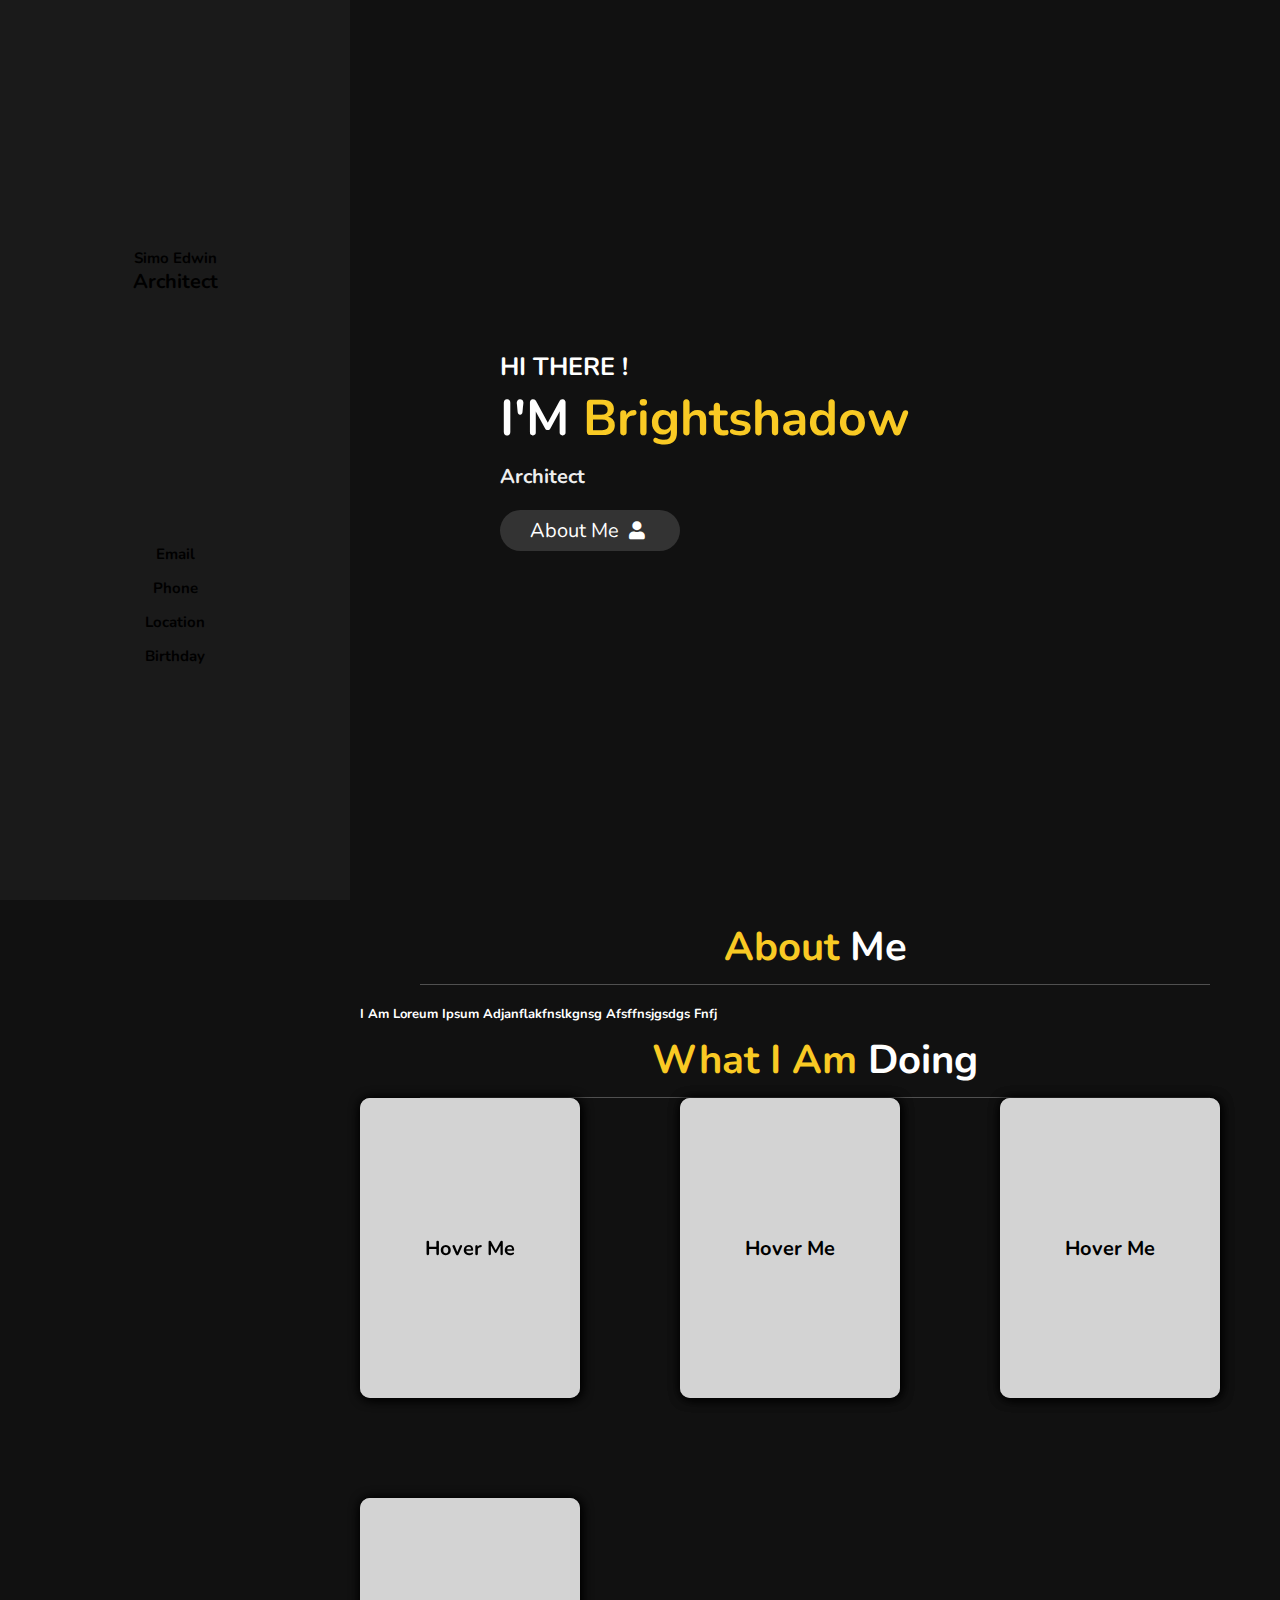
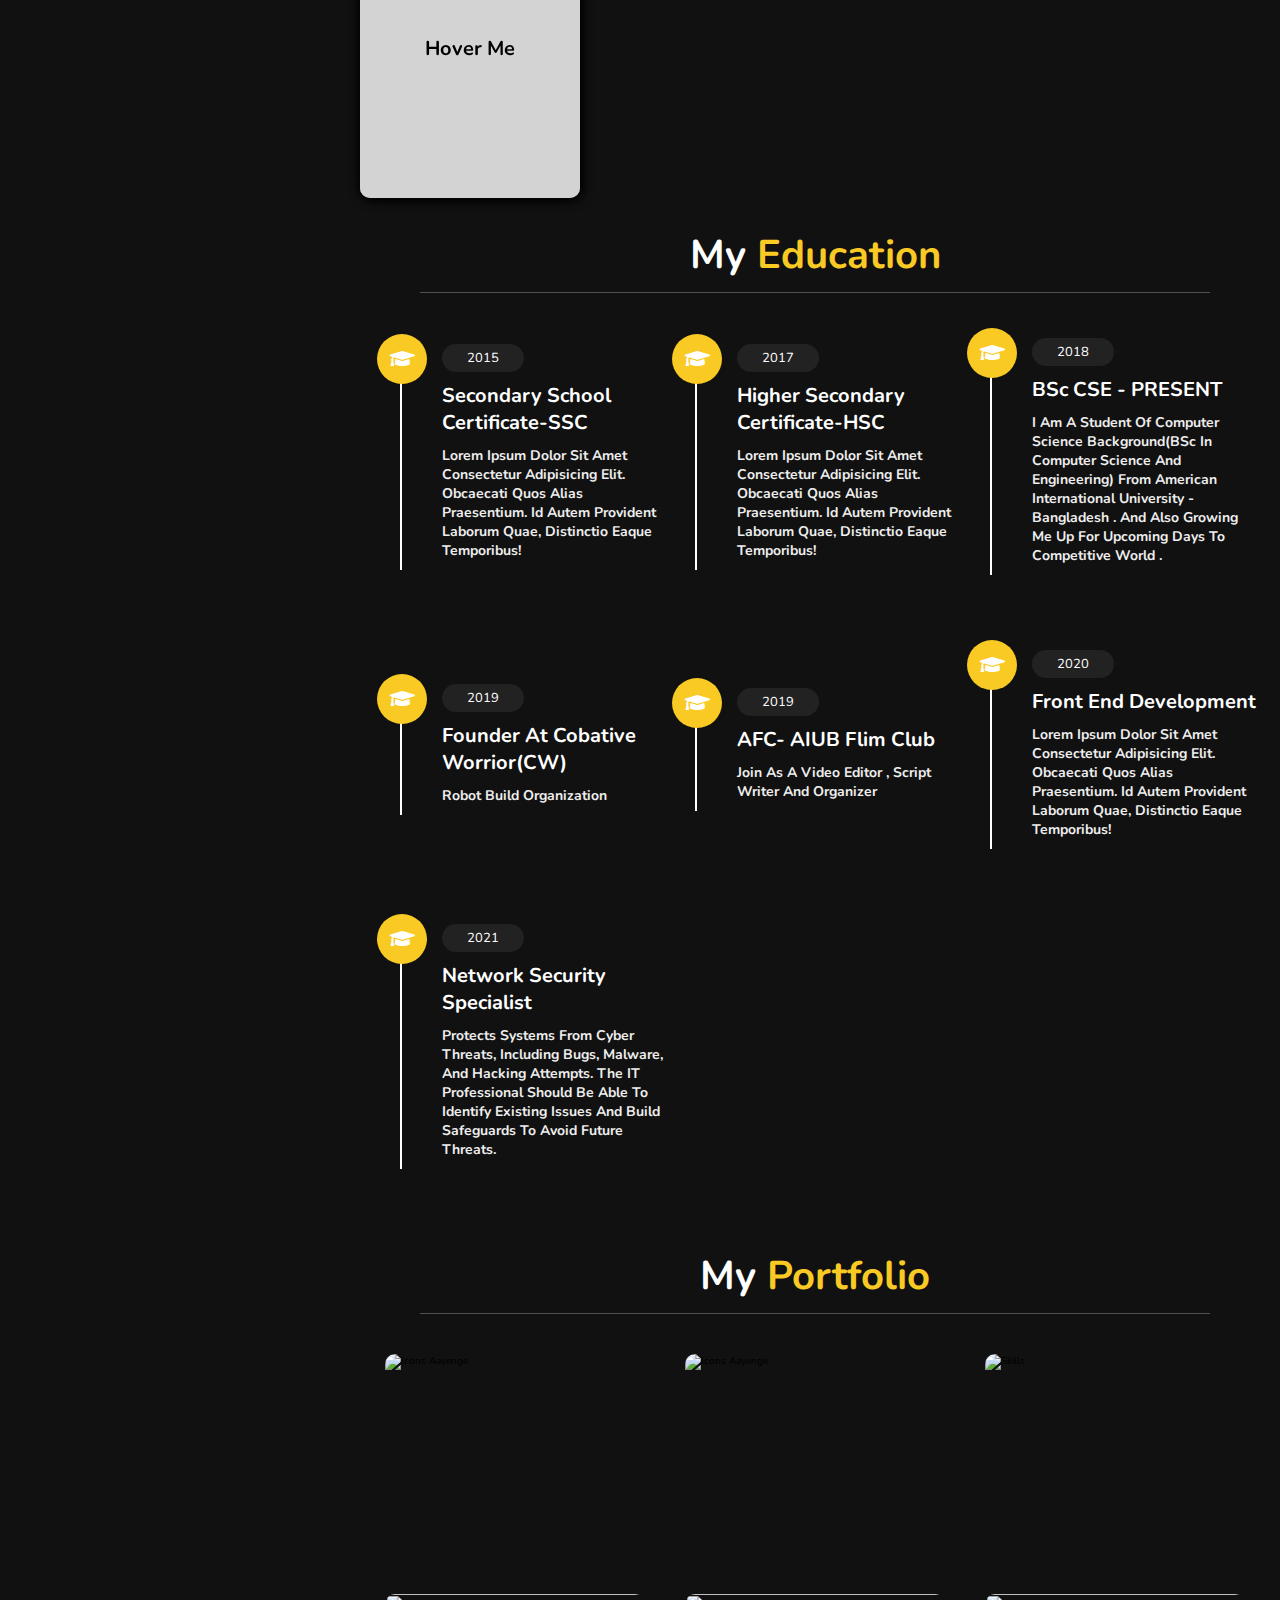
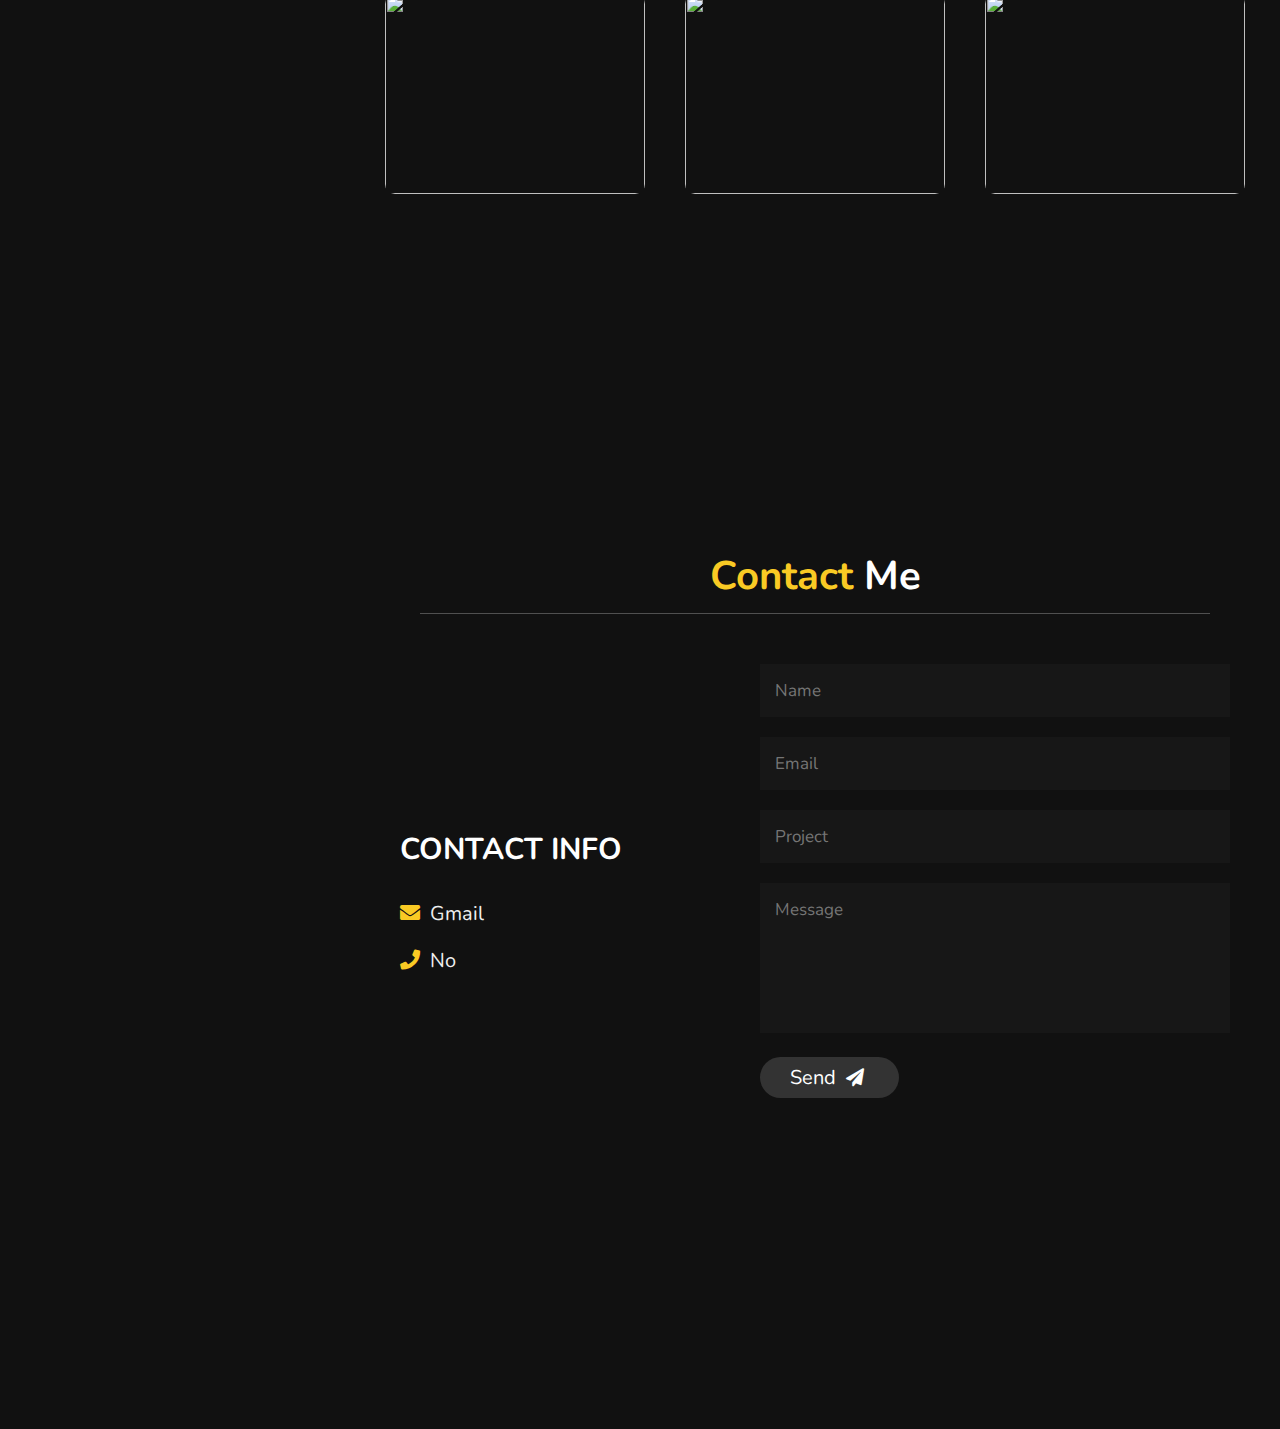
==== final project/index.html @ 71c204f9 "testing" ====
<!DOCTYPE html>
<html lang="en">
<head>
    <meta charset="UTF-8">
    <meta name="viewport" content="width=device-width, initial-scale=1.0">
    <title>responsive personal portfolio website design tutorail</title>

    <!-- font awesome cdn link  -->
    <link rel="stylesheet" href="https://cdnjs.cloudflare.com/ajax/libs/font-awesome/5.15.2/css/all.min.css">

    <!-- custom css file link  -->
    <link rel="stylesheet" href="style.css">

</head>
<body>

<!-- header section starts  -->

<header>
    <div class="dashboard">
      
            
              <div class="user">
                <img src="./images/avatar.png" alt="" />
                <h2>Simo Edwin</h2>
                <p>Architect</p>
              </div>
              <div class="links">
                <div class="link">
                  <img src="./images/twitch.png" alt="" />
                  <h2>email</h2>
                </div>
                <div class="link">
                  <img src="./images/steam.png" alt="" />
                  <h2>phone</h2>
                </div>
                <div class="link">
                  <img src="./images/upcoming.png" alt="" />
                  <h2>location</h2>
                </div>
                <div class="link">
                  <img src="./images/library.png" alt="" />
                  <h2>birthday</h2>
                </div>
              </div>
              </div>
              </header>
             
    

</header>

<!-- header section ends -->

<div id="menu" class="fas fa-bars"></div>

<!-- home section starts  -->

<section class="home" id="home">

    <h3>HI THERE !</h3>
    <h1>I'M <span>brightshadow</span></h1>
    <p>architect</p>
    <a href="#about"><button class="btn">about me <i class="fas fa-user"></i></button></a>

</section>

<!-- home section ends -->

<!-- about section starts  -->

<section class="about" id="about">

<h1 class="heading"> <span>about</span> me </h1>

    <p class="texting"> i am loreum ipsum adjanflakfnslkgnsg
        afsffnsjgsdgs
        fnfj
    </p>

<h1 class="heading"> <span>what  i am</span> doing</h1>
<div class="card">
<div class="book">
    <p>Hello</p>
    <div class="cover">
        <p>Hover Me</p>
    </div>
   </div>
   <div class="book">
    <p>Hello</p>
    <div class="cover">
        <p>Hover Me</p>
    </div>
   </div>
   <div class="book">
    <p>Hello</p>
    <div class="cover">
        <p>Hover Me</p>
    </div>
   </div>
   <div class="book">
    <p>Hello</p>
    <div class="cover">
        <p>Hover Me</p>
    </div>
   </div>
</div>

</section>

<!-- about section ends -->

<!-- education section starts  -->

<section class="education" id="education">

<h1 class="heading"> my <span>education</span> </h1>

<div class="box-container">

    <div class="box">
        <i class="fas fa-graduation-cap"></i>
        <span>2015</span>
        <h3>Secondary School Certificate-SSC</h3>
        <p>Lorem ipsum dolor sit amet consectetur adipisicing elit. Obcaecati quos alias praesentium. Id autem provident laborum quae, distinctio eaque temporibus!</p>
    </div>

    <div class="box">
        <i class="fas fa-graduation-cap"></i>
        <span>2017</span>
        <h3>Higher Secondary Certificate-HSC</h3>
        <p>Lorem ipsum dolor sit amet consectetur adipisicing elit. Obcaecati quos alias praesentium. Id autem provident laborum quae, distinctio eaque temporibus!</p>
    </div>

    <div class="box">
        <i class="fas fa-graduation-cap"></i>
        <span>2018</span>
        <h3>BSc CSE - PRESENT</h3>
        <p>I am a student of computer science background(BSc in computer science and engineering) from American International university - Bangladesh . And also growing me up  for upcoming days to competitive world . </p>
    </div>

    <div class="box">
        <i class="fas fa-graduation-cap"></i>
        <span>2019</span>
        <h3>Founder at Cobative Worrior(CW)</h3>
        <p>Robot build organization</p>
    </div>

    <div class="box">
        <i class="fas fa-graduation-cap"></i>
        <span>2019</span>
        <h3>AFC- AIUB Flim Club</h3>
        <p>join as a video editor , script writer and Organizer</p>
    </div>

    <div class="box">
        <i class="fas fa-graduation-cap"></i>
        <span>2020</span>
        <h3>front end development</h3>
        <p>Lorem ipsum dolor sit amet consectetur adipisicing elit. Obcaecati quos alias praesentium. Id autem provident laborum quae, distinctio eaque temporibus!</p>
    </div>

    <div class="box">
        <i class="fas fa-graduation-cap"></i>
        <span>2021</span>
        <h3>network security specialist </h3>
        <p>Protects systems from cyber threats, including bugs, malware, and hacking attempts. The IT professional should be able to identify existing issues and build safeguards to avoid future threats.</p>
    </div>

</div>

</section>

<!-- education section ends -->

<!-- portfolio section starts  -->

<section class="portfolio" id="portfolio">

<h1 class="heading"> my <span>portfolio</span> </h1>

<div class="box-container">

    <div class="box">
        <img src="images/img1.jpg" alt="icons aayenge">
    </div>

    <div class="box">
        <img src="images/img2.jpg" alt="icons aayenge">
    </div>

    <div class="box">
        <img src="images/img3.jpg" alt="skills">
    </div>

    <div class="box">
        <img src="images/img4.jpg" alt="">
    </div>

    <div class="box">
        <img src="images/img5.jpg" alt="">
    </div>

    <div class="box">
        <img src="images/img6.jpg" alt="">
    </div>

</div>

</section>

<!-- portfolio section ends -->

<!-- contact section starts  -->

<section class="contact" id="contact">

<h1 class="heading"> <span>contact</span> me </h1>

<div class="row">

    <div class="content">

        <h3 class="title">contact info</h3>

        <div class="info">
            <h3> <i class="fas fa-envelope"></i>gmail</h3>
            <h3> <i class="fas fa-phone"></i> no </h3>
          
           
            
        </div>

    </div>

    <form action="">

        <input type="text" placeholder="name" class="box">
        <input type="email" placeholder="email" class="box">
        <input type="text" placeholder="project" class="box">
        <textarea name="" id="" cols="30" rows="10" class="box message" placeholder="message"></textarea>
        <button type="submit" class="btn"> send <i class="fas fa-paper-plane"></i> </button>

    </form>

</div>

</section>

<!-- contact section ends -->


<!-- scroll top button  -->

<a href="#home" class="top">
    <img src="images/scroll-top-img.png" alt="">
</a>




<!-- jquery cdn link  -->
<script src="https://cdnjs.cloudflare.com/ajax/libs/jquery/3.6.0/jquery.min.js"></script>

<!-- custom js file link  -->
<script src="js/script.js"></script>


</body>
</html>
---- final project/style.css ----
@import url('https://fonts.googleapis.com/css2?family=Nunito:wght@200;300;400;600&display=swap');

:root{
    --yellow:#f9ca24;
}

*{
    font-family: 'Nunito', sans-serif;
    margin:0; padding:0;
    box-sizing: border-box;
    text-decoration: none;
    outline: none; border:none;
    text-transform: capitalize;
    transition: all .2s linear;
}

*::selection{
    background:var(--yellow);
    color:rgb(10, 14, 14);
}

html{
    font-size: 62.5%;
    overflow-x: hidden;
}

html::-webkit-scrollbar{
    width:1.4rem;
}

html::-webkit-scrollbar-track{
    background:rgb(8, 9, 8);
}

html::-webkit-scrollbar-thumb{
    background:var(--yellow);
}

body{
    background:#111;
    overflow-x: hidden;
    padding-left: 35rem;
}

section{
    min-height: 100vh;
    padding:1rem;
}

.btn{
    padding:.7rem 3rem;
    background:#333;
    color:#fff;
    cursor: pointer;
    margin-top: 1rem;
    font-size: 2rem;
    border-radius: 5rem;
}

.btn i{
    padding:0 .5rem;
    font-size: 1.8rem;
}

.btn:hover{
    background:var(--yellow);
}

.heading{
    text-align: center;
    margin:0 6rem;
    font-size: 4rem;
    padding:1rem;
    border-bottom: .1rem solid #fff4;
    color:#fff;
}

.heading span{
    color:var(--yellow);
}

header{
    position: fixed;
    top:0; left:0;
    height:100%;
    width:35rem;
    background:#1a1a1a;
    display: flex;
    align-items: center;
    justify-content: center;
    flex-flow: column;
    
}

header .users img{
    height:17rem;
    width:17rem;
    border-radius: 50%;
    object-fit: cover;
    margin-bottom: 1rem;
    border:.7rem solid var(--yellow);
}

header .users .name{
    font-size: 3.5rem;
    color:#fff;
}

header .users .post{
    font-size: 2rem;
    color:#eee;
}

header .navbar{
    width:100%;
}

header .navbar ul{
    list-style: none;
    padding:1rem 3rem;
}


header .navbar ul li a{
    display: block;
    padding:1rem;
    margin:1.5rem 0;
    background:#333;
    color:#fff;
    font-size: 2rem;
    border-radius: 5rem;
}

header .navbar ul li a:hover{
    background:var(--yellow);
}

#menu{
    position: fixed;
    top:2rem; right:2rem;
    background:#333;
    color:#fff;
    cursor: pointer;
    font-size: 2.5rem;
    padding:1rem 1.5rem;
    z-index: 1000;
    display: none;
}

.home{
    display: flex;
    justify-content: center;
    flex-flow: column;
    padding:0 15rem;
}

.home h3{
    font-size: 2.5rem;
    color:#fff;
}

.home h1{
    font-size:5rem;
    color:#fff;
}

.home h1 span{
    color:var(--yellow);
}

.home p{
    font-size:2rem;
    color:#eee;
    padding: 1rem 0;
}
.texting{
    font-size: 1.3rem;
    color: white;
    margin-top: 2rem;
}
.card{
    display: flex;
    flex-direction: row;
    gap: 10rem;
    flex-wrap: wrap
}
.book {
    position: relative;
    border-radius: 10px;
    width: 220px;
    height: 300px;
    background-color: whitesmoke;
    -webkit-box-shadow: 1px 1px 12px #000;
    box-shadow: 1px 1px 12px #000;
    -webkit-transform: preserve-3d;
    -ms-transform: preserve-3d;
    transform: preserve-3d;
    -webkit-perspective: 2000px;
    perspective: 2000px;
    display: -webkit-box;
    display: -ms-flexbox;
    display: flex;
    -webkit-box-align: center;
    -ms-flex-align: center;
    align-items: center;
    -webkit-box-pack: center;
    -ms-flex-pack: center;
    justify-content: center;
    color: #000;
    
  }
  
  .cover {
    top: 0;
    position: absolute;
    background-color: lightgray;
    width: 100%;
    height: 100%;
    border-radius: 10px;
    cursor: pointer;
    -webkit-transition: all 0.5s;
    transition: all 0.5s;
    -webkit-transform-origin: 0;
    -ms-transform-origin: 0;
    transform-origin: 0;
    -webkit-box-shadow: 1px 1px 12px #000;
    box-shadow: 1px 1px 12px #000;
    display: -webkit-box;
    display: -ms-flexbox;
    display: flex;
    -webkit-box-align: center;
    -ms-flex-align: center;
    align-items: center;
    -webkit-box-pack: center;
    -ms-flex-pack: center;
    justify-content: center;
  }
  
  .book:hover .cover {
    -webkit-transition: all 0.5s;
    transition: all 0.5s;
    -webkit-transform: rotatey(-80deg);
    -ms-transform: rotatey(-80deg);
    transform: rotatey(-80deg);
  }
  
  p {
    font-size: 20px;
    font-weight: bolder;
  }





.education .box-container{
    display: flex;
    align-items: center;
    justify-content: space-between;
    flex-wrap: wrap;
    padding:1rem 0;
    padding-left: 3rem;
}

.education .box-container .box{
    width:27rem;
    margin:4rem 1rem;
    padding-left: 4rem;
    border-left: .2rem solid #fff;
    position: relative;
}

.education .box-container .box span{
    font-size: 1.3rem;
    background:#222;
    color:#fff;
    border-radius: 5rem;
    padding:.5rem 2.5rem;
}

.education .box-container .box h3{
    font-size: 2rem;
    color:#fff;
    padding-top: 1.5rem;
}

.education .box-container .box p{
    font-size: 1.4rem;
    color:#eee;
    padding: 1rem 0;
}

.education .box-container .box i{
    position: absolute;
    top:-1.5rem; left:-2.5rem;
    height:5rem;
    width: 5rem;
    border-radius: 50%;
    line-height: 5rem;
    text-align: center;
    font-size: 2rem;
    color:#fff;
    background:var(--yellow);
}

.portfolio .box-container{
    display: flex;
    align-items: center;
    justify-content: center;
    flex-wrap: wrap;
    padding:2rem 0;
}

.portfolio .box-container .box{
    height: 20rem;
    width:26rem;
    border-radius: 1rem;
    margin:2rem;
    overflow: hidden;
    cursor: pointer;
}

.portfolio .box-container .box img{
    height:100%;
    width:100%;
    object-fit: cover;
}

.portfolio .box-container .box:hover img{
    transform: scale(1.2);
}

.contact .row{
    display: flex;
    align-items: center;
    justify-content: center;
    flex-wrap: wrap;
}

.contact .row .content{
    flex:1 1 30rem;
    padding:4rem;
    padding-bottom: 0;
}

.contact .row form{
    flex:1 1 45rem;
    padding:2rem;
    margin:2rem;
    margin-bottom: 4rem;
}

.contact .row form .box{
    padding:1.5rem;
    margin:1rem 0;
    background:#3333;
    color:#fff;
    text-transform: none;
    font-size: 1.7rem;
    width:100%;
}

.contact .row form .box::placeholder{
    text-transform: capitalize;
}

.contact .row form .message{
    height: 15rem;
    resize: none;
}

.contact .row .content .title{
    text-transform: uppercase;
    color:#fff;
    font-size: 3rem;
    padding-bottom: 2rem;
}

.contact .row .content .info h3{
    display: flex;
    align-items: center;
    font-size: 2rem;
    color:#eee;
    padding:1rem 0;
    font-weight: normal;
}

.contact .row .content .info h3 i{
    padding-right: 1rem;
    color:var(--yellow);
}

.top{
    position: fixed;
    bottom:7.5rem; right: 2rem;
    z-index: 100;
    display: none;
}



















/* media queries  */

@media (max-width:1200px){

    html{
        font-size: 55%;
    }

    .home{
        padding:1rem 4rem;
    }

}

@media (max-width:991px){

   header{
       left:-120%;
   }

   #menu{
       display: block;
   }

   header.toggle{
    left:0%;
   }

   body{
       padding:0;
   }

}

@media (max-width:768px){

    html{
        font-size: 50%;
    }
 
 }

@media (max-width:400px){

    header{
        width: 100vw;
    }

    .heading{
        margin:0 3rem;
    }

    .about .row .counter .box{
        width: 100%;
    }
 
    .education .box-container .box{
        width:100%;
    }

    .portfolio .box-container .box{
        width:100%;
    }

    .contact .row form{
        margin:3rem 0;
    }

 }
 .dashboard{
 flex: 1;
  display: flex;
  flex-direction: column;
  align-items: center;
  justify-content: space-evenly;
  text-align: center;
 }
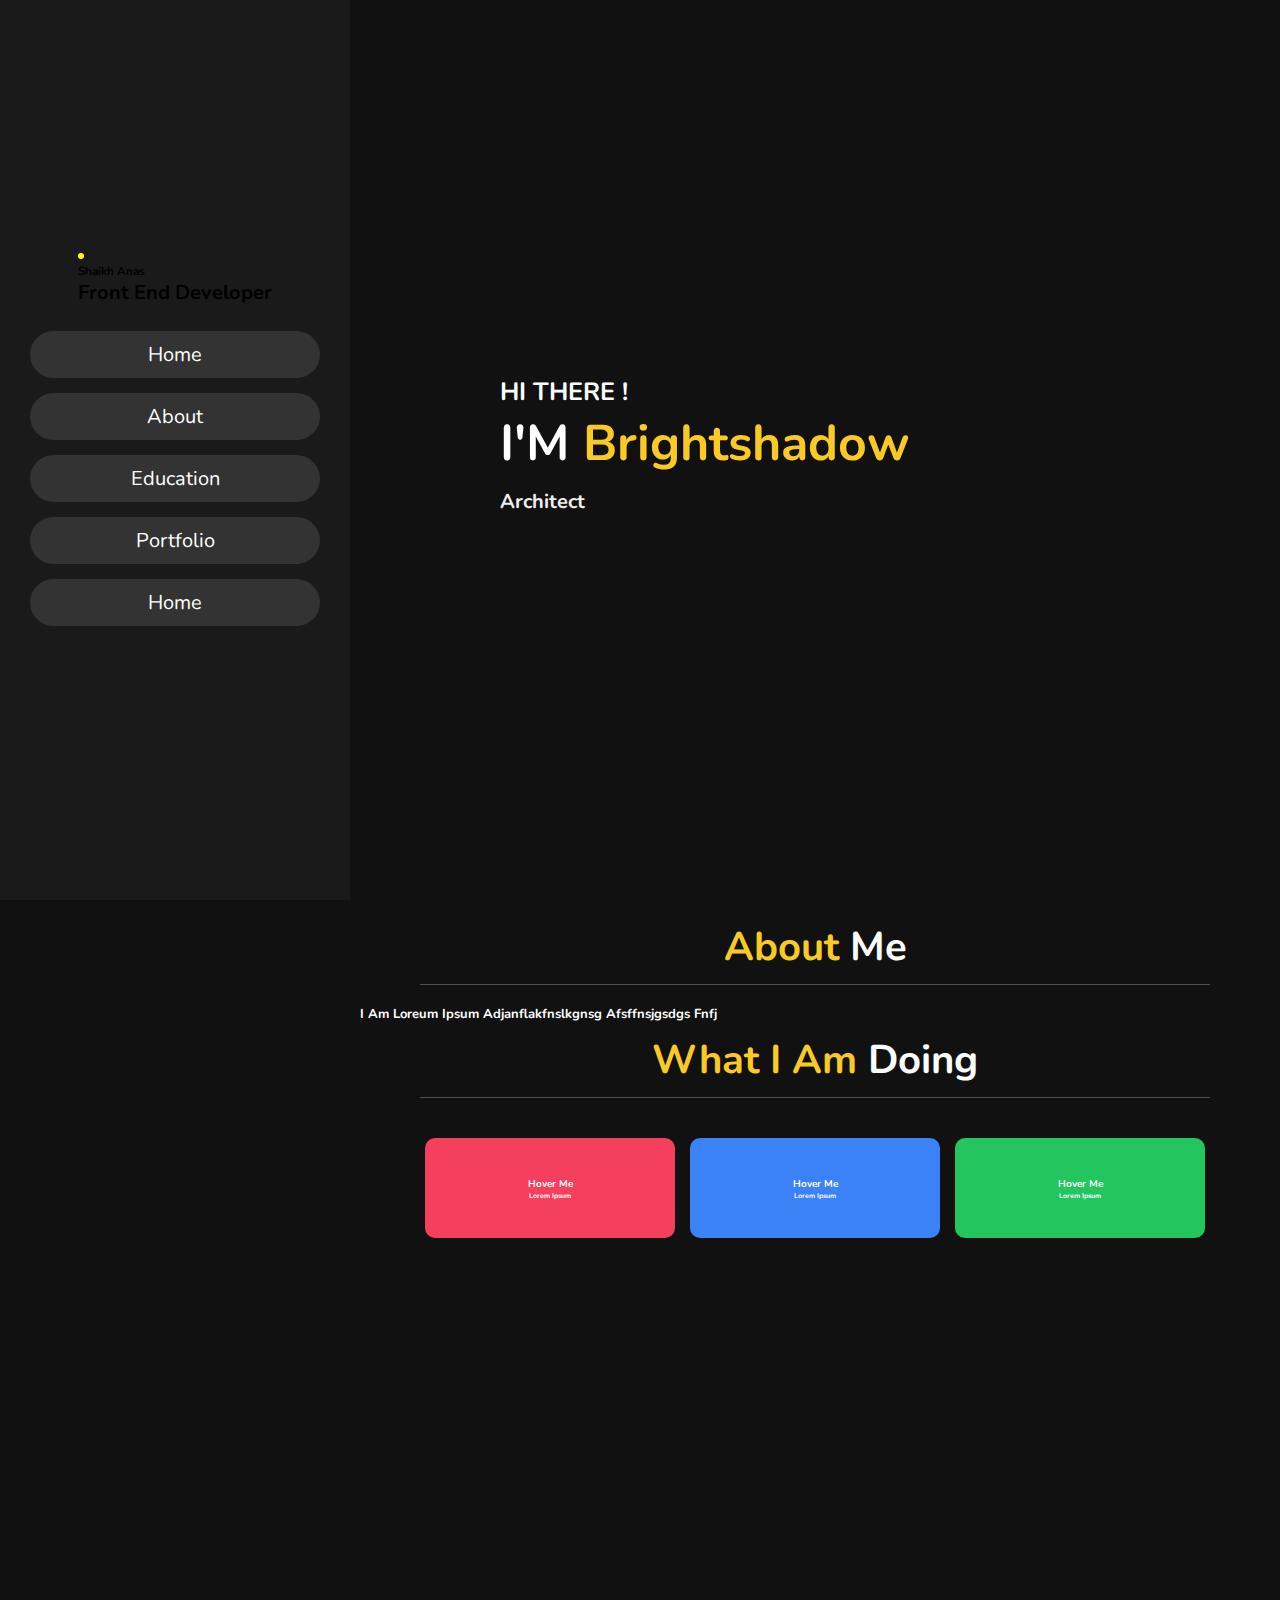
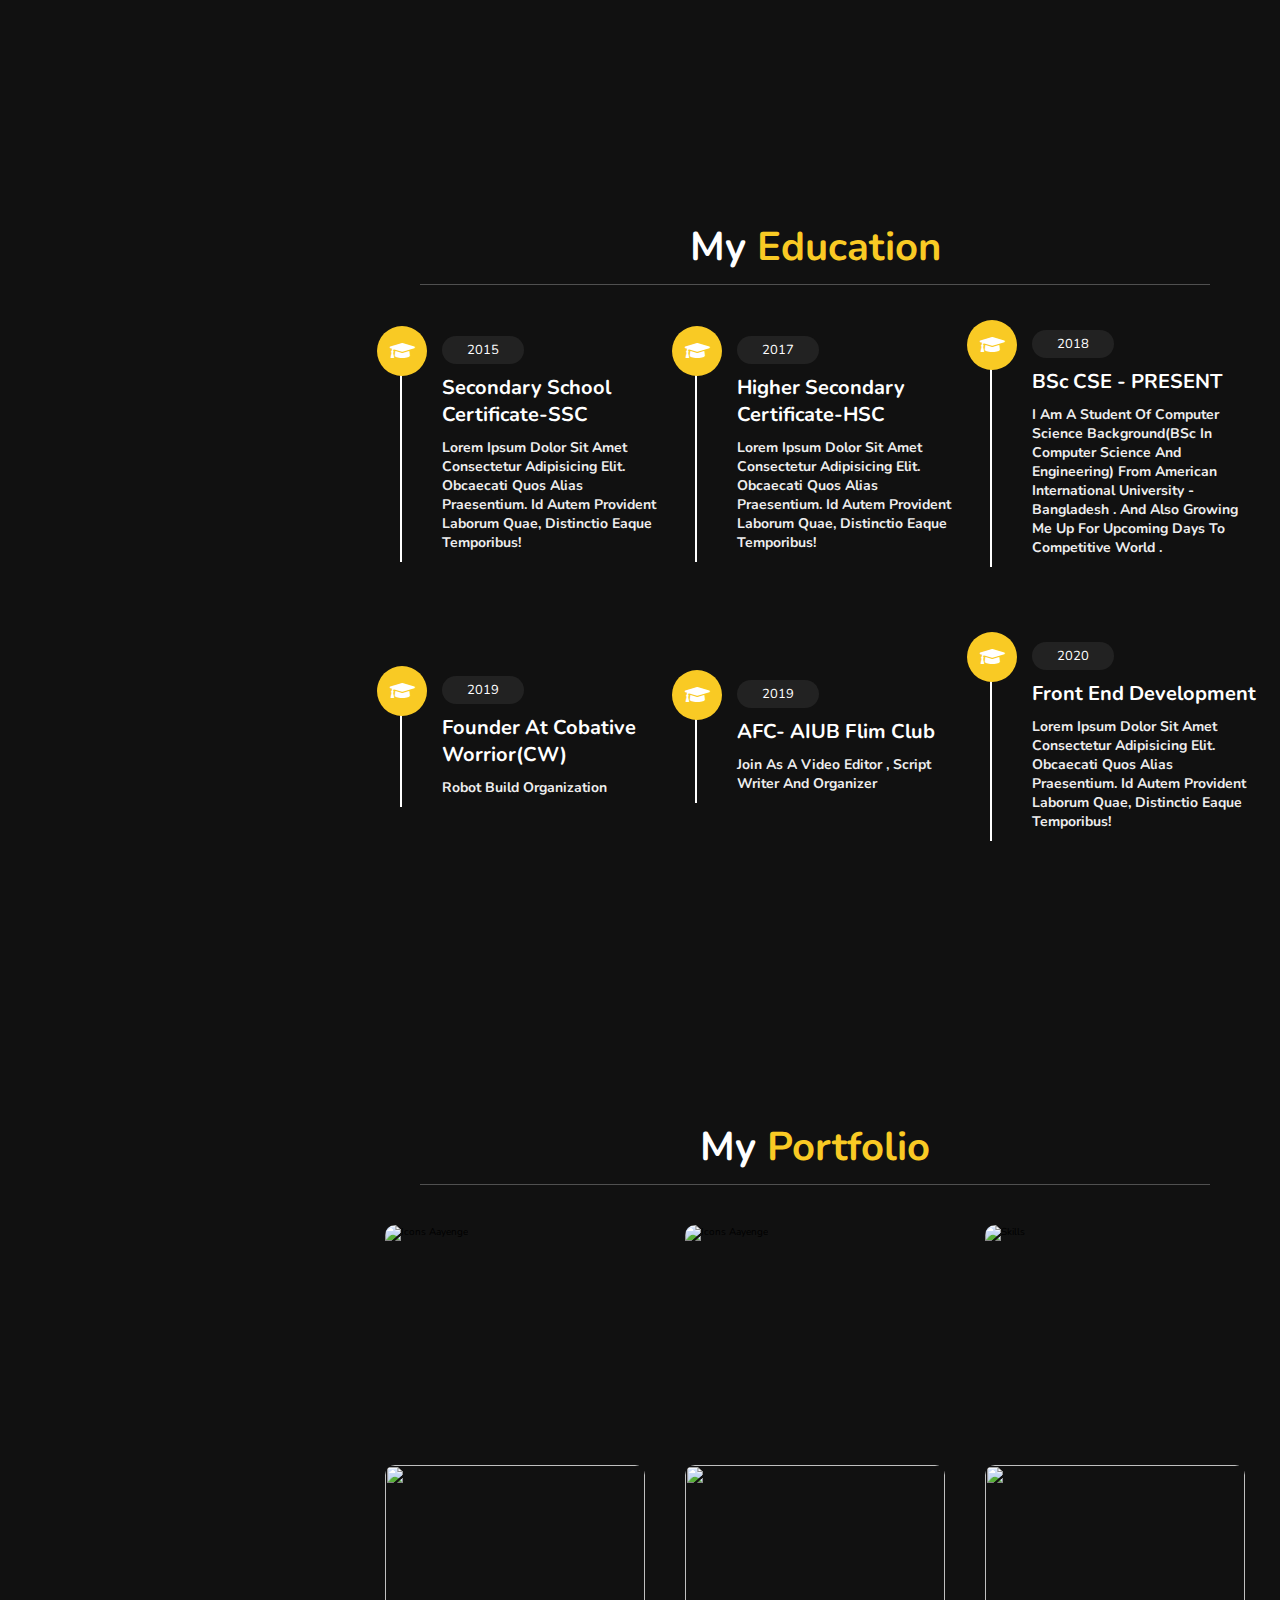
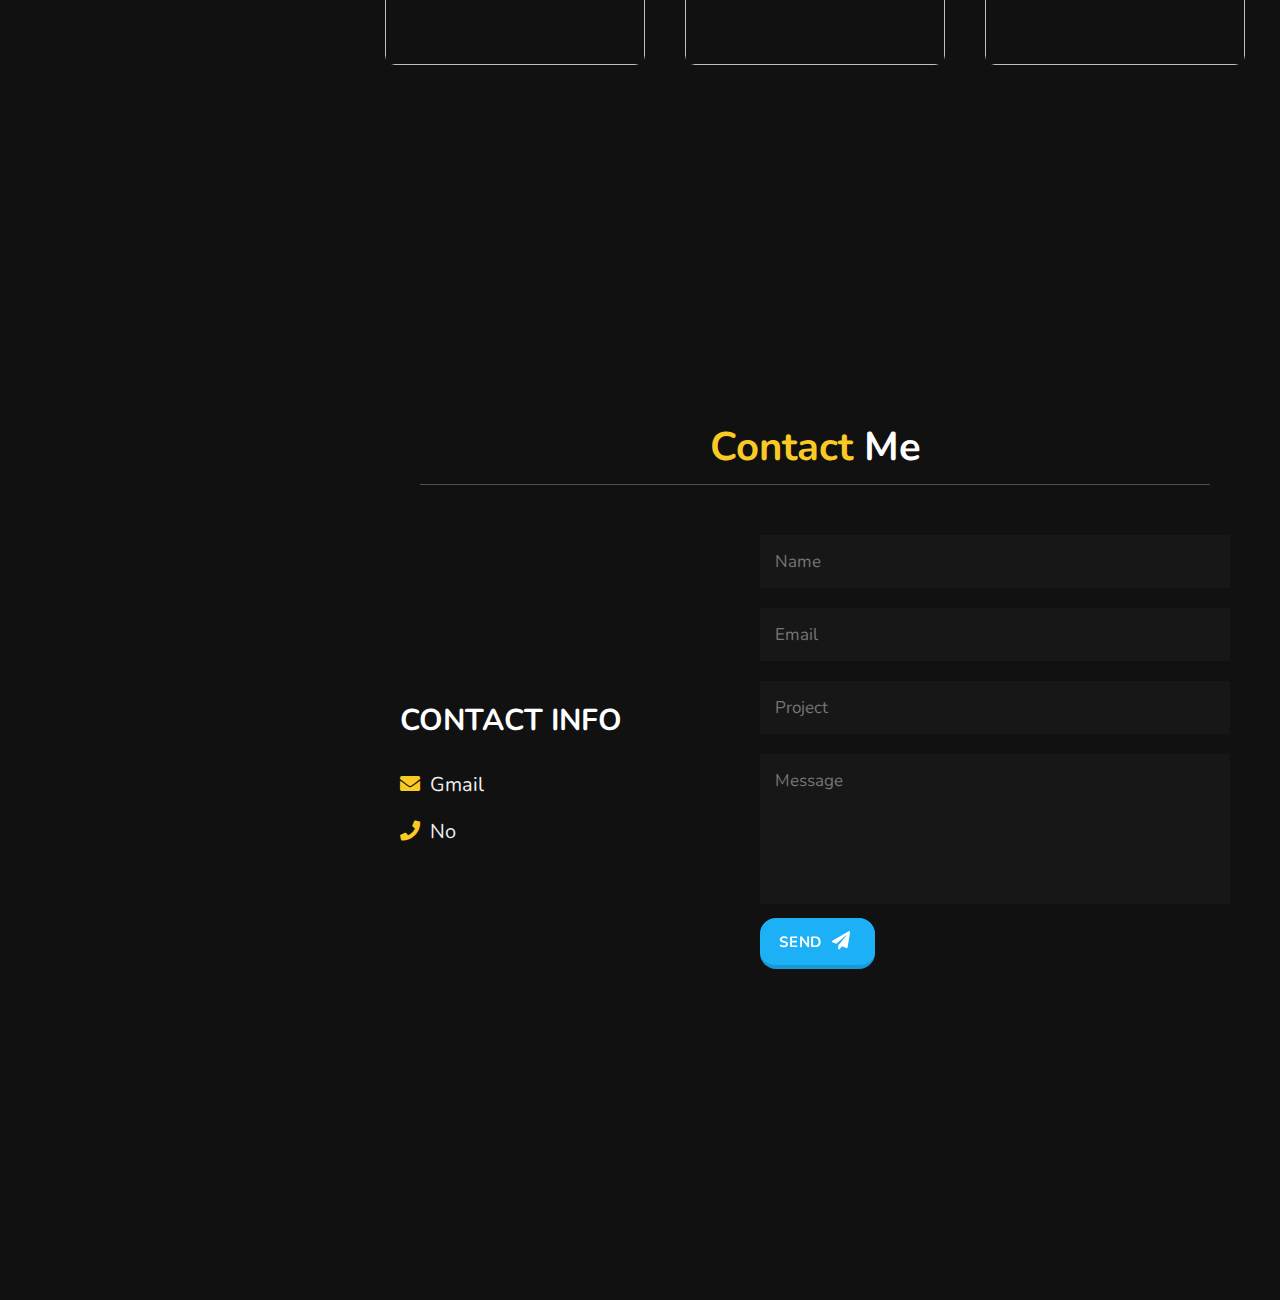
==== commit 5f1b44d6: "demo" ====
--- a/final project/index.html
+++ b/final project/index.html
@@ -17,33 +17,23 @@
 <!-- header section starts  -->
 
 <header>
-    <div class="dashboard">
-      
-            
-              <div class="user">
-                <img src="./images/avatar.png" alt="" />
-                <h2>Simo Edwin</h2>
-                <p>Architect</p>
-              </div>
-              <div class="links">
-                <div class="link">
-                  <img src="./images/twitch.png" alt="" />
-                  <h2>email</h2>
-                </div>
-                <div class="link">
-                  <img src="./images/steam.png" alt="" />
-                  <h2>phone</h2>
-                </div>
-                <div class="link">
-                  <img src="./images/upcoming.png" alt="" />
-                  <h2>location</h2>
-                </div>
-                <div class="link">
-                  <img src="./images/library.png" alt="" />
-                  <h2>birthday</h2>
-                </div>
-              </div>
-              </div>
+    <div class="user">
+        <div class="image-circle">
+           
+        <img src="/rem.png" alt="" class="profile" width="100">
+        </div>
+        <h3 class="name">shaikh anas</h3>
+        <p class="post">front end developer</p>
+        </div>
+        <nav class="navbar">
+        <ul>
+        <li><a href="#home">home</button></a></li>
+        <li><a href="#about">about</a></li>
+        <li><a href="#education">education</a></li>
+        <li><a href="#portfolio">portfolio</a></li>
+        <li><a href="#home">home</a></li>
+        </ul>
+        </nav>
               </header>
              
     
@@ -57,11 +47,15 @@
 <!-- home section starts  -->
 
 <section class="home" id="home">
+   <!--<div class="buttons">
+        <a href="#about"><button class="btn">about me<i class="fas fa-user"></i></button></a>
+        <a href="#what i am doing"><button class="btn">education <i class="fas fa-user"></i></button></a>
+    </div>-->
 
     <h3>HI THERE !</h3>
     <h1>I'M <span>brightshadow</span></h1>
     <p>architect</p>
-    <a href="#about"><button class="btn">about me <i class="fas fa-user"></i></button></a>
+
 
 </section>
 
@@ -79,31 +73,19 @@
     </p>
 
 <h1 class="heading"> <span>what  i am</span> doing</h1>
-<div class="card">
-<div class="book">
-    <p>Hello</p>
-    <div class="cover">
-        <p>Hover Me</p>
-    </div>
-   </div>
-   <div class="book">
-    <p>Hello</p>
-    <div class="cover">
-        <p>Hover Me</p>
-    </div>
-   </div>
-   <div class="book">
-    <p>Hello</p>
-    <div class="cover">
-        <p>Hover Me</p>
-    </div>
-   </div>
-   <div class="book">
-    <p>Hello</p>
-    <div class="cover">
-        <p>Hover Me</p>
-    </div>
-   </div>
+<div class="cards">
+    <div class="card red">
+        <p class="tip">Hover Me</p>
+        <p class="second-text">Lorem Ipsum</p>
+    </div>
+    <div class="card blue">
+        <p class="tip">Hover Me</p>
+        <p class="second-text">Lorem Ipsum</p>
+    </div>
+    <div class="card green">
+        <p class="tip">Hover Me</p>
+        <p class="second-text">Lorem Ipsum</p>
+    </div>
 </div>
 
 </section>
@@ -160,12 +142,12 @@
         <p>Lorem ipsum dolor sit amet consectetur adipisicing elit. Obcaecati quos alias praesentium. Id autem provident laborum quae, distinctio eaque temporibus!</p>
     </div>
 
-    <div class="box">
+    <!--<div class="box">
         <i class="fas fa-graduation-cap"></i>
         <span>2021</span>
         <h3>network security specialist </h3>
         <p>Protects systems from cyber threats, including bugs, malware, and hacking attempts. The IT professional should be able to identify existing issues and build safeguards to avoid future threats.</p>
-    </div>
+    </div> -->
 
 </div>
 
--- a/final project/style.css
+++ b/final project/style.css
@@ -48,14 +48,68 @@
 }
 
 .btn{
-    padding:.7rem 3rem;
-    background:#333;
-    color:#fff;
+    appearance: button;
+    background-color: #1899D6;
+    border: solid transparent;
+    border-radius: 16px;
+    border-width: 0 0 4px;
+    box-sizing: border-box;
+    color: #FFFFFF;
     cursor: pointer;
-    margin-top: 1rem;
-    font-size: 2rem;
-    border-radius: 5rem;
-}
+    display: inline-block;
+    font-size: 15px;
+    font-weight: 700;
+    letter-spacing: .8px;
+    line-height: 20px;
+    margin: 0;
+    outline: none;
+    overflow: visible;
+    padding: 13px 19px;
+    text-align: center;
+    text-transform: uppercase;
+    touch-action: manipulation;
+    transform: translateZ(0);
+    transition: filter .2s;
+    user-select: none;
+    -webkit-user-select: none;
+    vertical-align: middle;
+    white-space: nowrap;
+   }
+   
+   button:after {
+    background-clip: padding-box;
+    background-color: #1CB0F6;
+    border: solid transparent;
+    border-radius: 16px;
+    border-width: 0 0 4px;
+    bottom: -4px;
+    content: "";
+    left: 0;
+    position: absolute;
+    right: 0;
+    top: 0;
+    z-index: -1;
+   }
+   
+   button:main, button:focus {
+    user-select: auto;
+   }
+   
+   button:hover:not(:disabled) {
+    filter: brightness(1.1);
+   }
+   
+   button:disabled {
+    cursor: auto;
+   }
+   
+   button:active:after {
+    border-width: 0 0 0px;
+   }
+   
+   button:active {
+    padding-bottom: 10px;
+   }
 
 .btn i{
     padding:0 .5rem;
@@ -64,6 +118,10 @@
 
 .btn:hover{
     background:var(--yellow);
+}
+.buttons{
+    display: flex;
+    gap: 2rem;
 }
 
 .heading{
@@ -91,6 +149,14 @@
     flex-flow: column;
     
 }
+.profile{
+   border:  solid yellow;
+   border-radius: 50%;
+   overflow: visible;
+
+}
+
+
 
 header .users img{
     height:17rem;
@@ -129,11 +195,13 @@
     color:#fff;
     font-size: 2rem;
     border-radius: 5rem;
+    text-align: center;
 }
 
 header .navbar ul li a:hover{
     background:var(--yellow);
 }
+
 
 #menu{
     position: fixed;
@@ -178,70 +246,57 @@
     color: white;
     margin-top: 2rem;
 }
-.card{
-    display: flex;
+.cards {
+    display: flex;
+    justify-content: center;
+    margin-top: 4rem;
     flex-direction: row;
-    gap: 10rem;
-    flex-wrap: wrap
-}
-.book {
-    position: relative;
+    gap: 15px;
+  }
+  
+  .cards .red {
+    background-color: #f43f5e;
+  }
+  
+  .cards .blue {
+    background-color: #3b82f6;
+  }
+  
+  .cards .green {
+    background-color: #22c55e;
+  }
+  
+  .cards .card {
+    display: flex;
+    align-items: center;
+    justify-content: center;
+    flex-direction: column;
+    text-align: center;
+    height: 100px;
+    width: 250px;
     border-radius: 10px;
-    width: 220px;
-    height: 300px;
-    background-color: whitesmoke;
-    -webkit-box-shadow: 1px 1px 12px #000;
-    box-shadow: 1px 1px 12px #000;
-    -webkit-transform: preserve-3d;
-    -ms-transform: preserve-3d;
-    transform: preserve-3d;
-    -webkit-perspective: 2000px;
-    perspective: 2000px;
-    display: -webkit-box;
-    display: -ms-flexbox;
-    display: flex;
-    -webkit-box-align: center;
-    -ms-flex-align: center;
-    align-items: center;
-    -webkit-box-pack: center;
-    -ms-flex-pack: center;
-    justify-content: center;
-    color: #000;
+    color: white;
+    cursor: pointer;
+    transition: 400ms;
     
   }
   
-  .cover {
-    top: 0;
-    position: absolute;
-    background-color: lightgray;
-    width: 100%;
-    height: 100%;
-    border-radius: 10px;
-    cursor: pointer;
-    -webkit-transition: all 0.5s;
-    transition: all 0.5s;
-    -webkit-transform-origin: 0;
-    -ms-transform-origin: 0;
-    transform-origin: 0;
-    -webkit-box-shadow: 1px 1px 12px #000;
-    box-shadow: 1px 1px 12px #000;
-    display: -webkit-box;
-    display: -ms-flexbox;
-    display: flex;
-    -webkit-box-align: center;
-    -ms-flex-align: center;
-    align-items: center;
-    -webkit-box-pack: center;
-    -ms-flex-pack: center;
-    justify-content: center;
-  }
-  
-  .book:hover .cover {
-    -webkit-transition: all 0.5s;
-    transition: all 0.5s;
-    -webkit-transform: rotatey(-80deg);
-    -ms-transform: rotatey(-80deg);
-    transform: rotatey(-80deg);
+  .cards .card p.tip {
+    font-size: 1em;
+    font-weight: 700;
+  }
+  
+  .cards .card p.second-text {
+    font-size: .7em;
+  }
+  
+  .cards .card:hover {
+    transform: scale(1.1, 1.1);
+  }
+  
+  .cards:hover > .card:not(:hover) {
+    filter: blur(10px);
+    transform: scale(0.9, 0.9);
   }
   
   p {
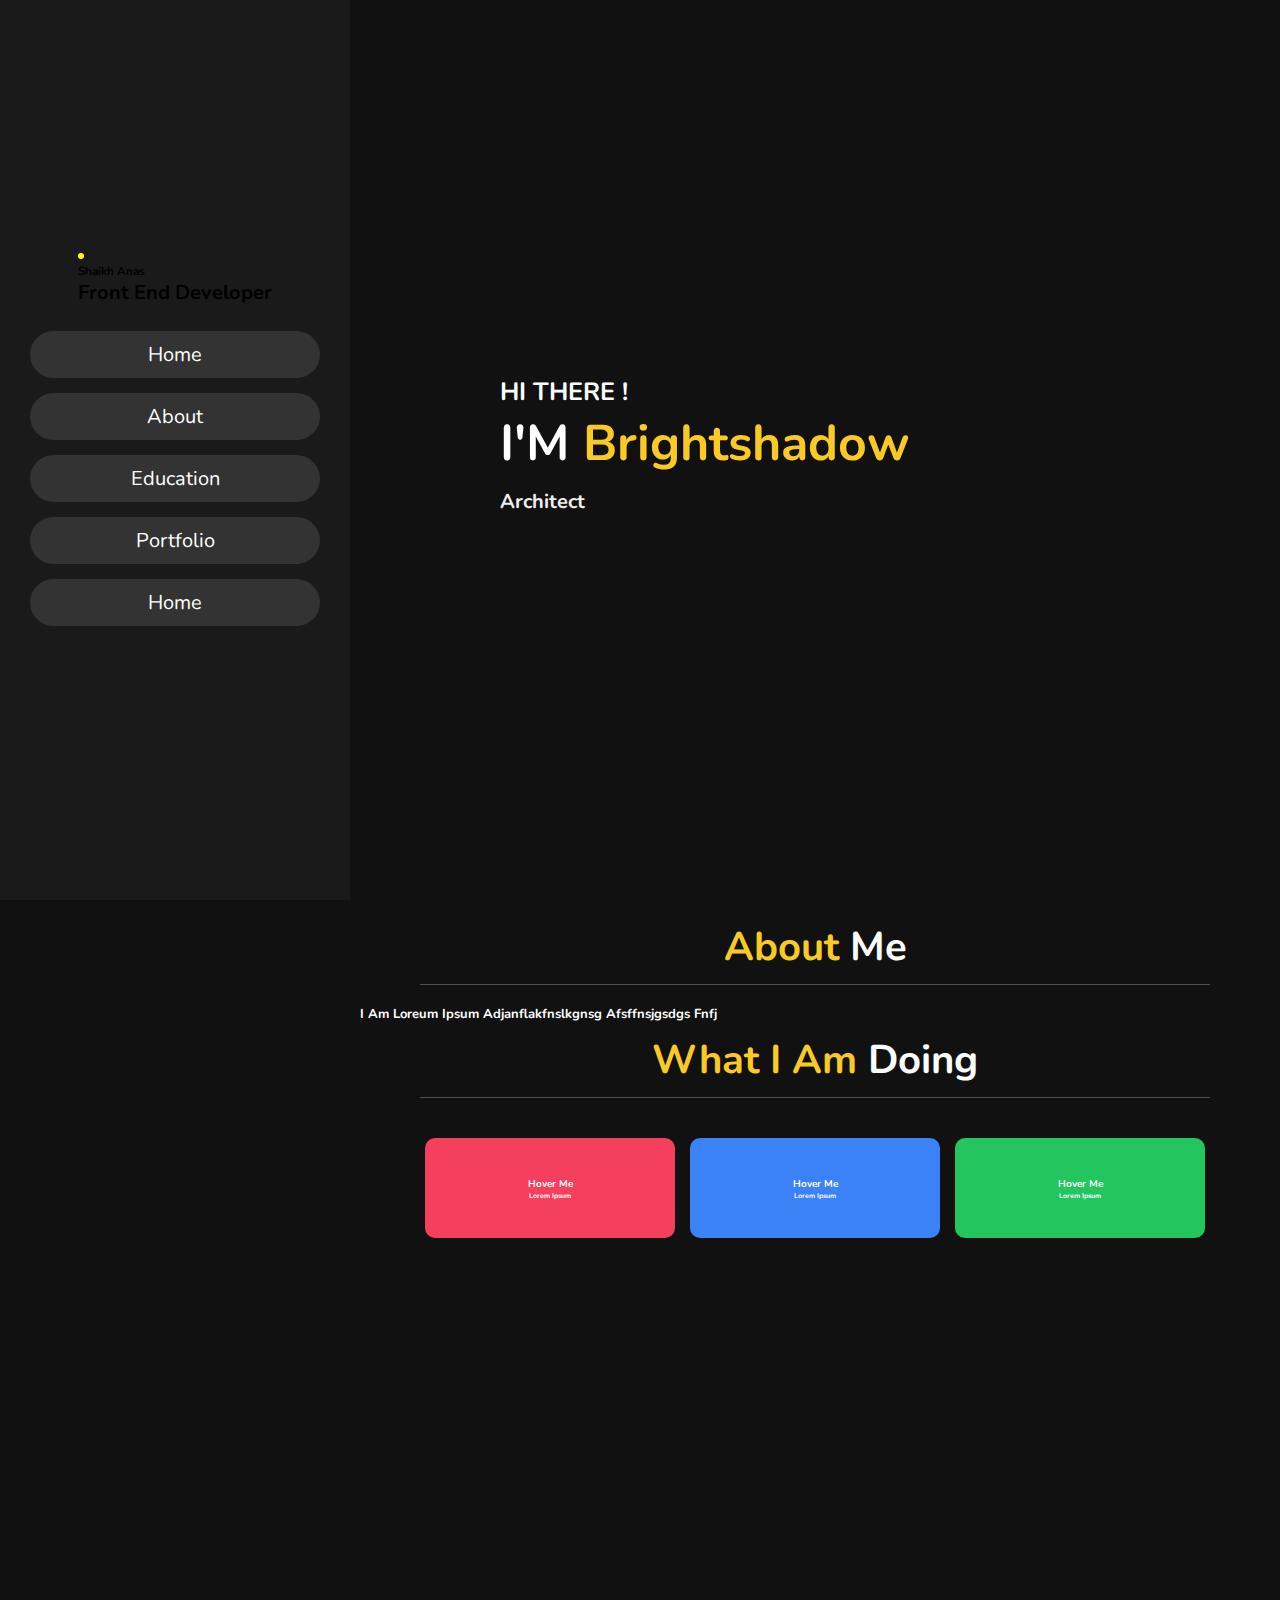
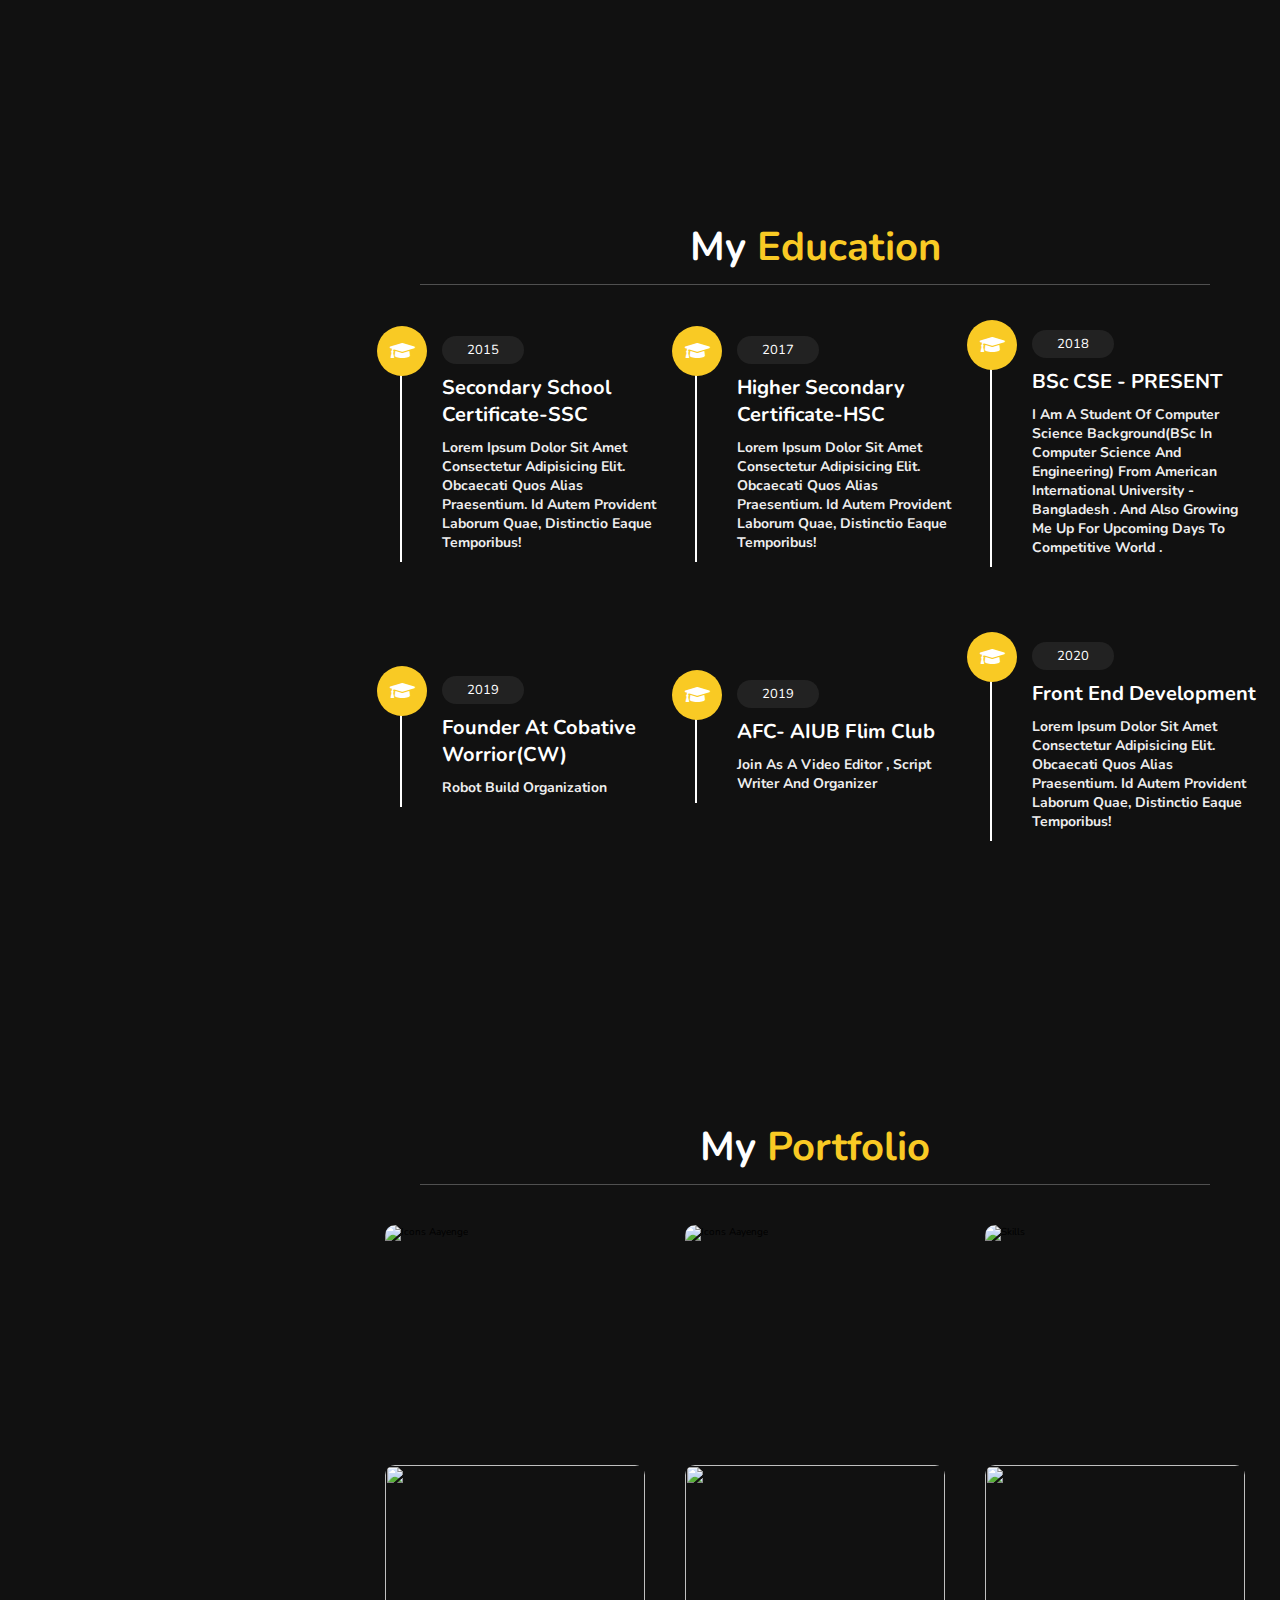
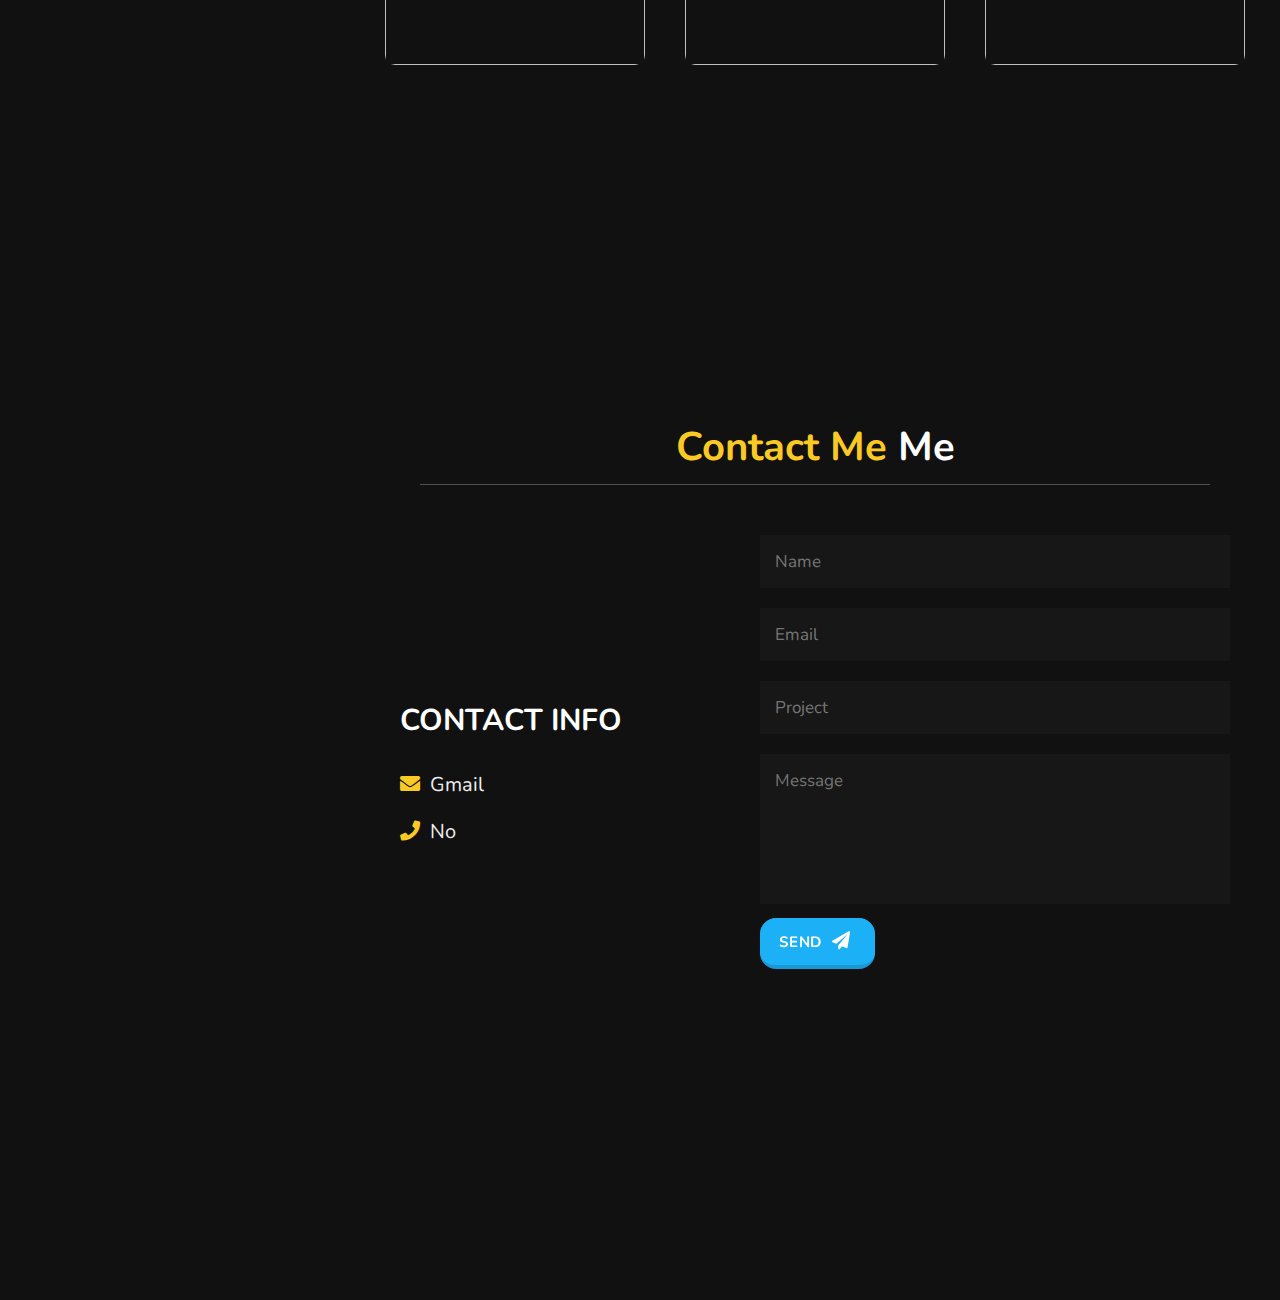
==== commit 005d6711: "646" ====
--- a/final project/index.html
+++ b/final project/index.html
@@ -197,7 +197,7 @@
 
 <section class="contact" id="contact">
 
-<h1 class="heading"> <span>contact</span> me </h1>
+<h1 class="heading"> <span>contact me</span> me </h1>
 
 <div class="row">
 
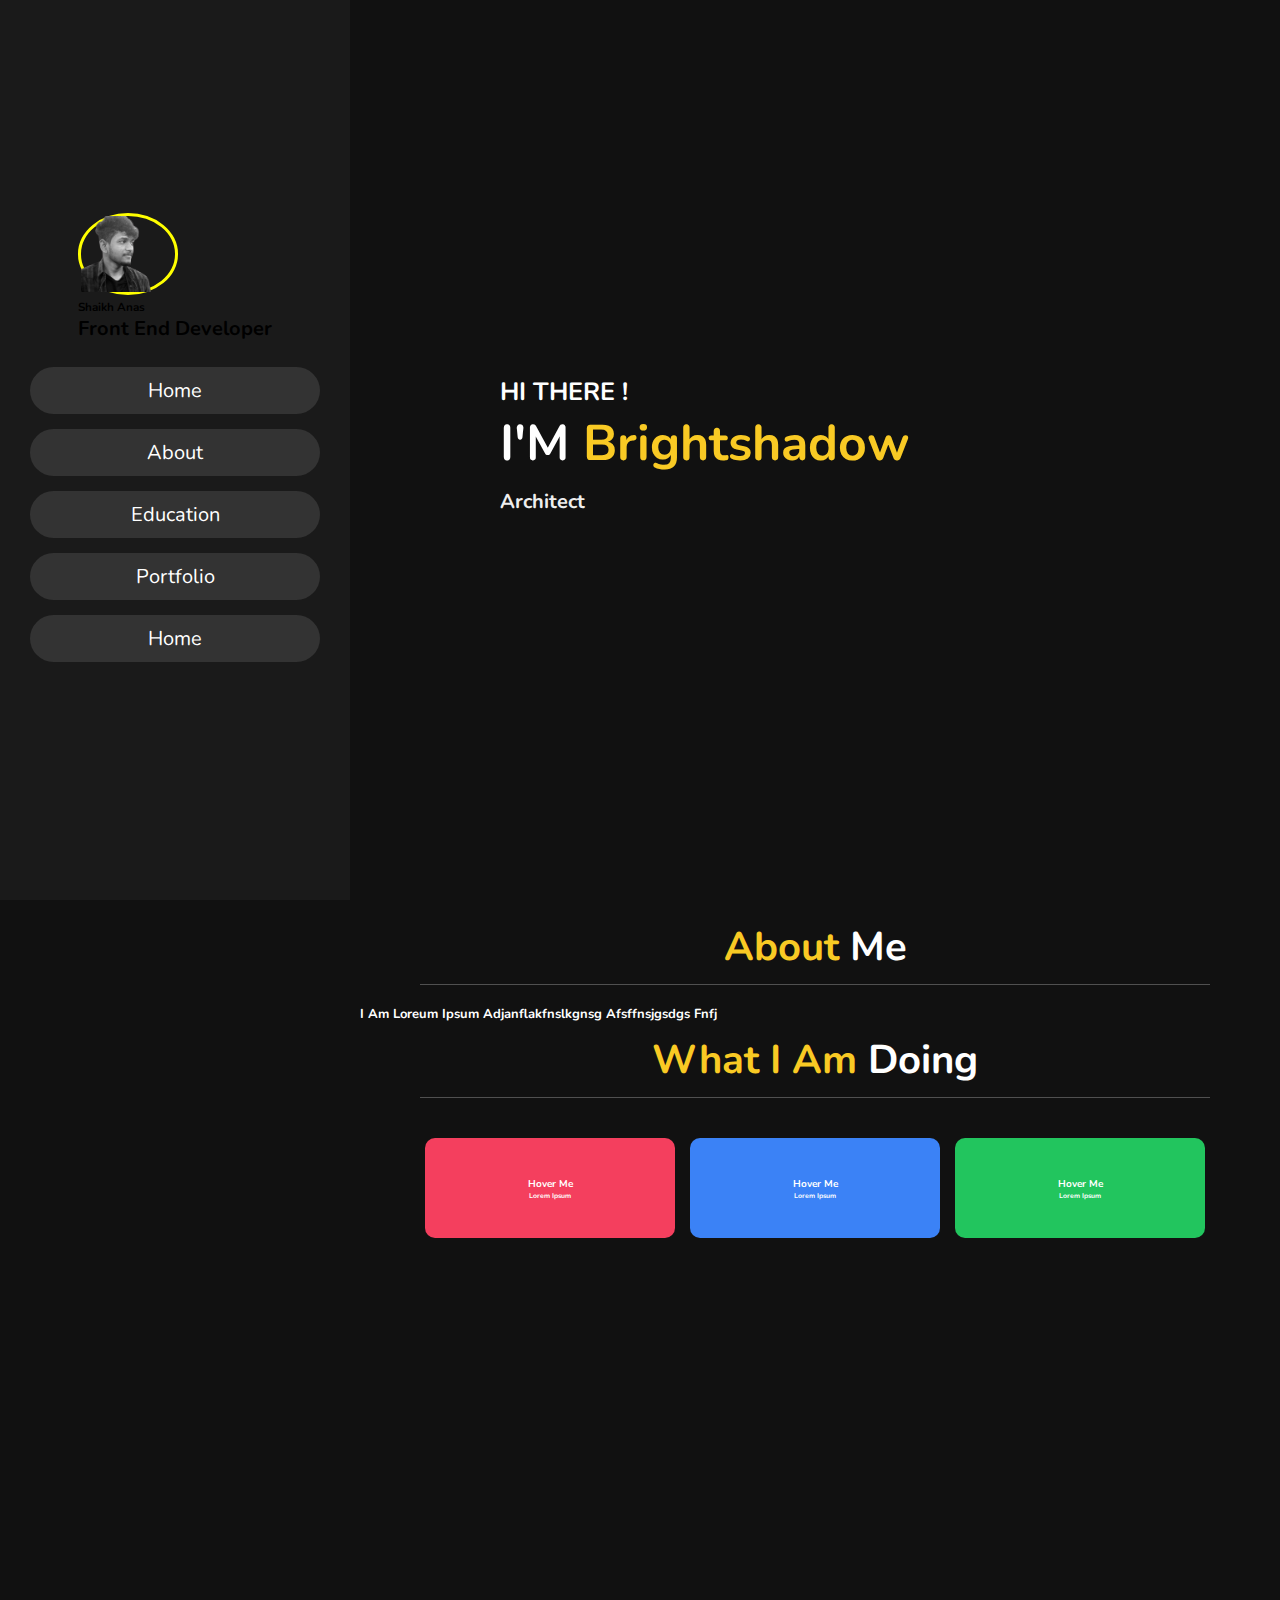
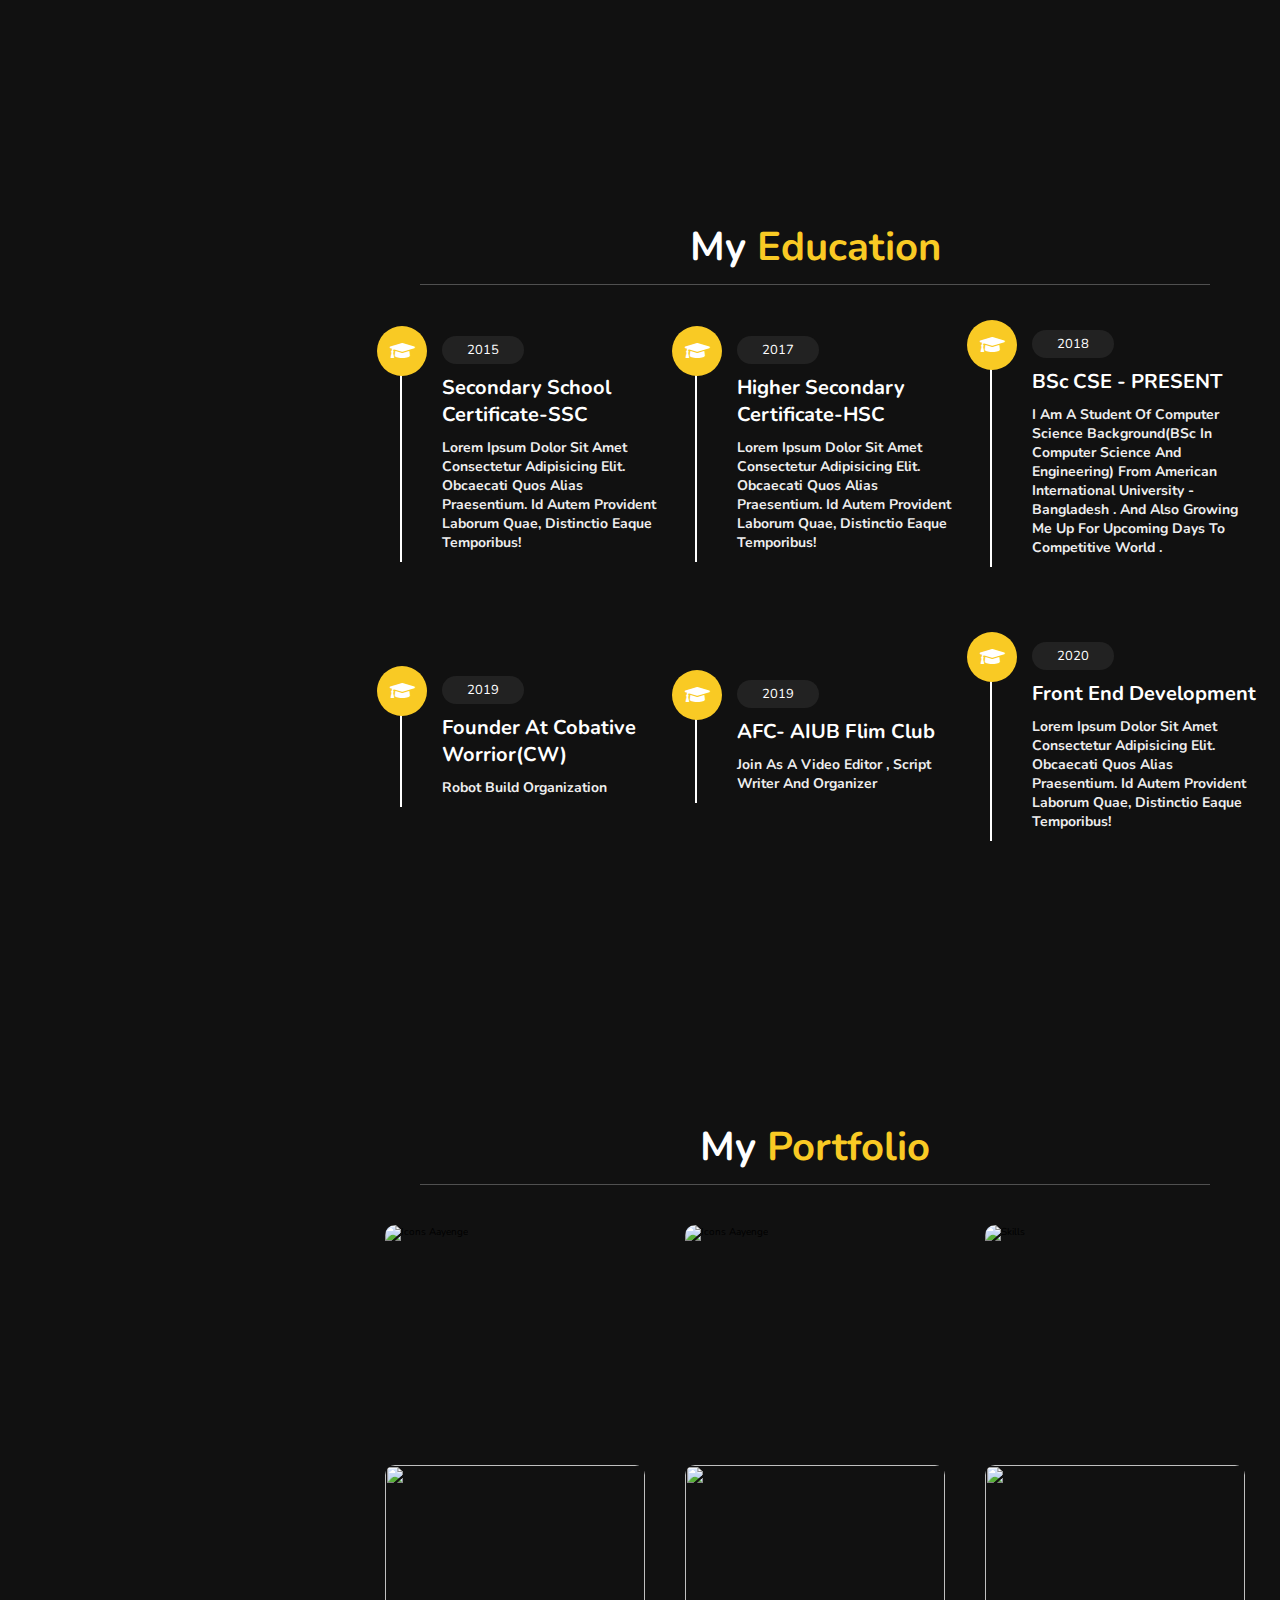
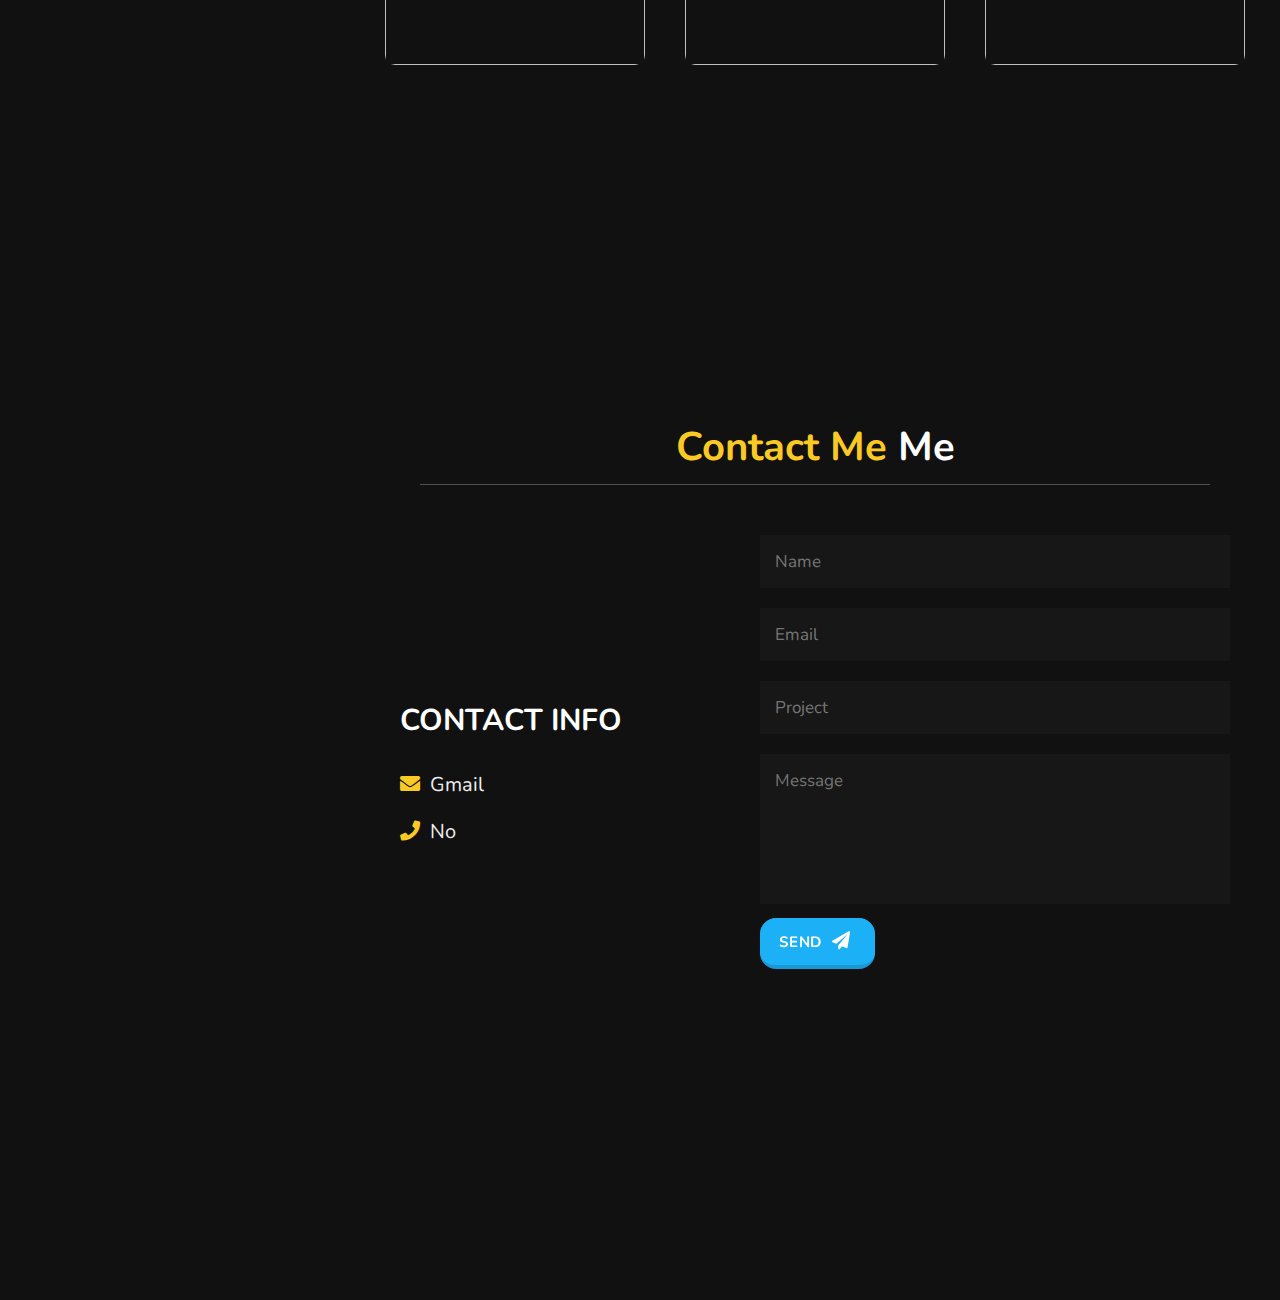
==== commit 4fff184d: "changed image location" ====
--- a/final project/index.html
+++ b/final project/index.html
@@ -20,7 +20,7 @@
     <div class="user">
         <div class="image-circle">
            
-        <img src="/rem.png" alt="" class="profile" width="100">
+        <img src="rem.png" alt="" class="profile" width="100">
         </div>
         <h3 class="name">shaikh anas</h3>
         <p class="post">front end developer</p>
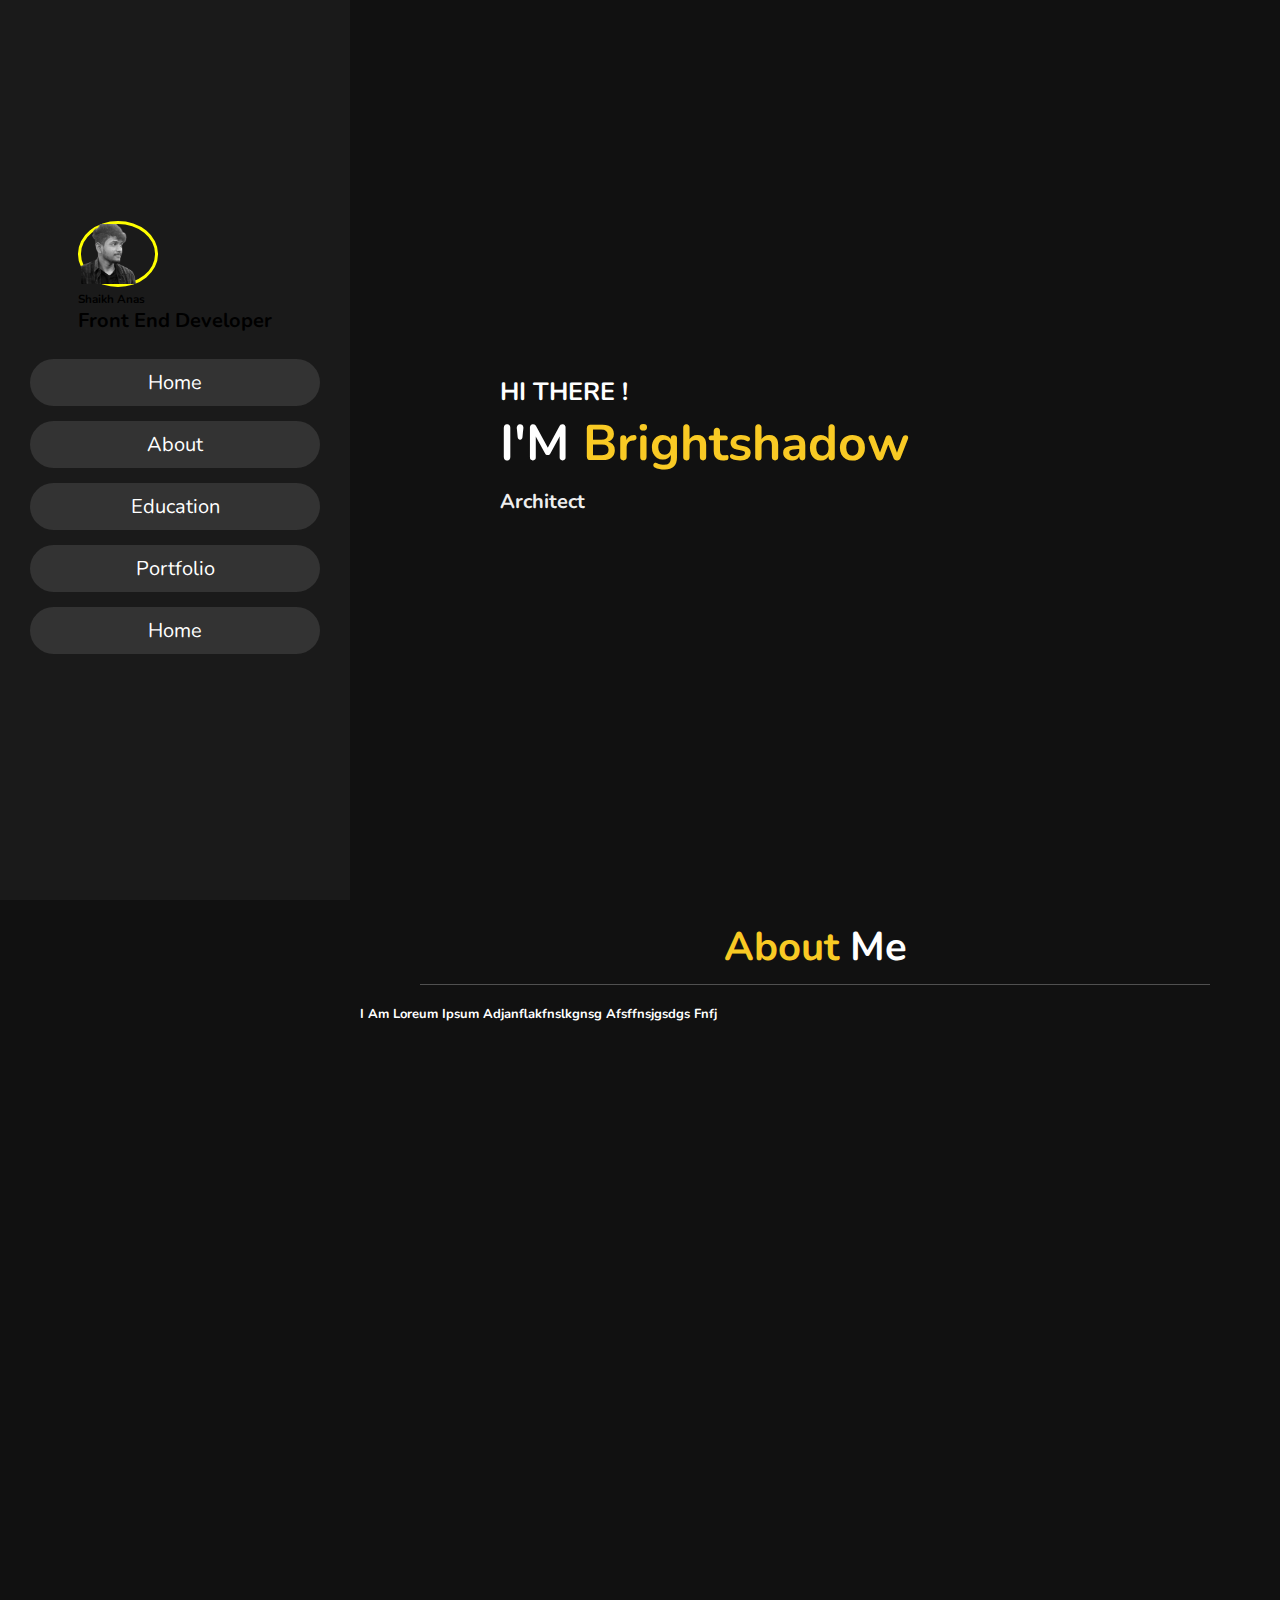
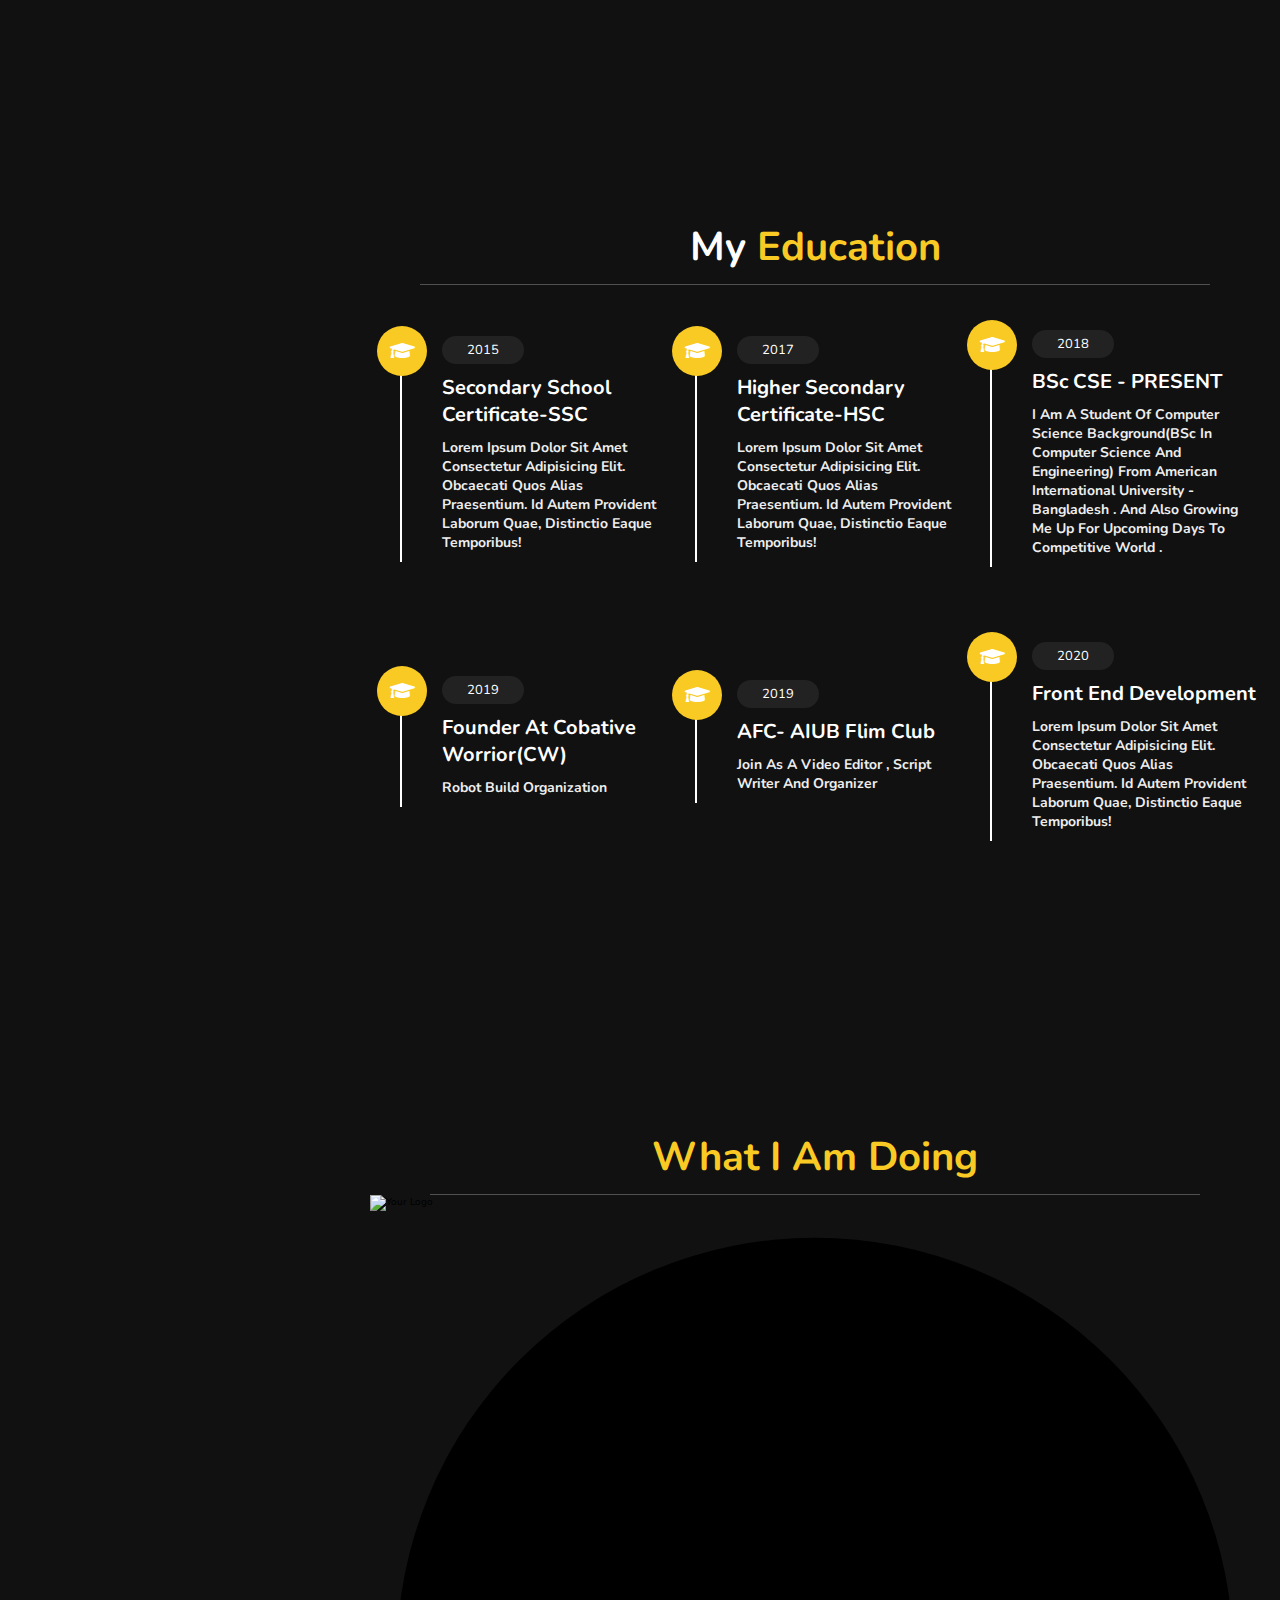
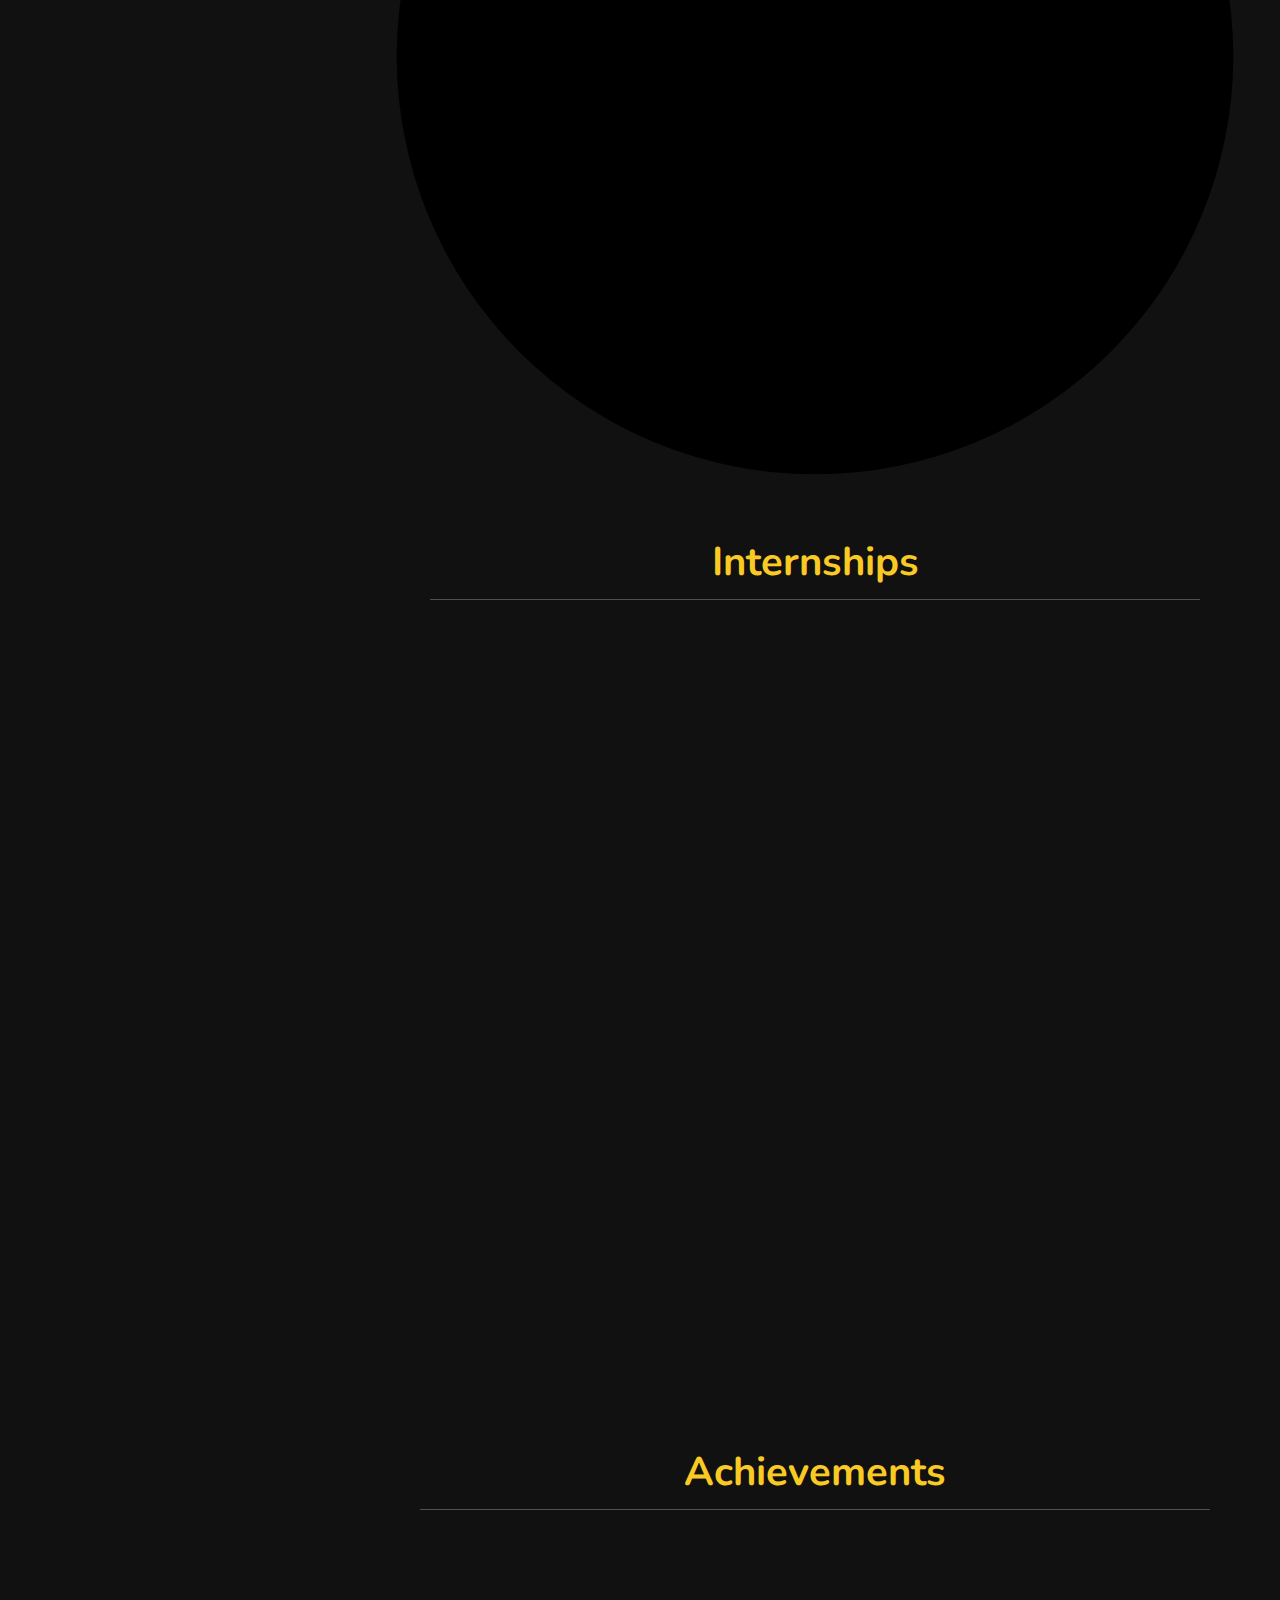
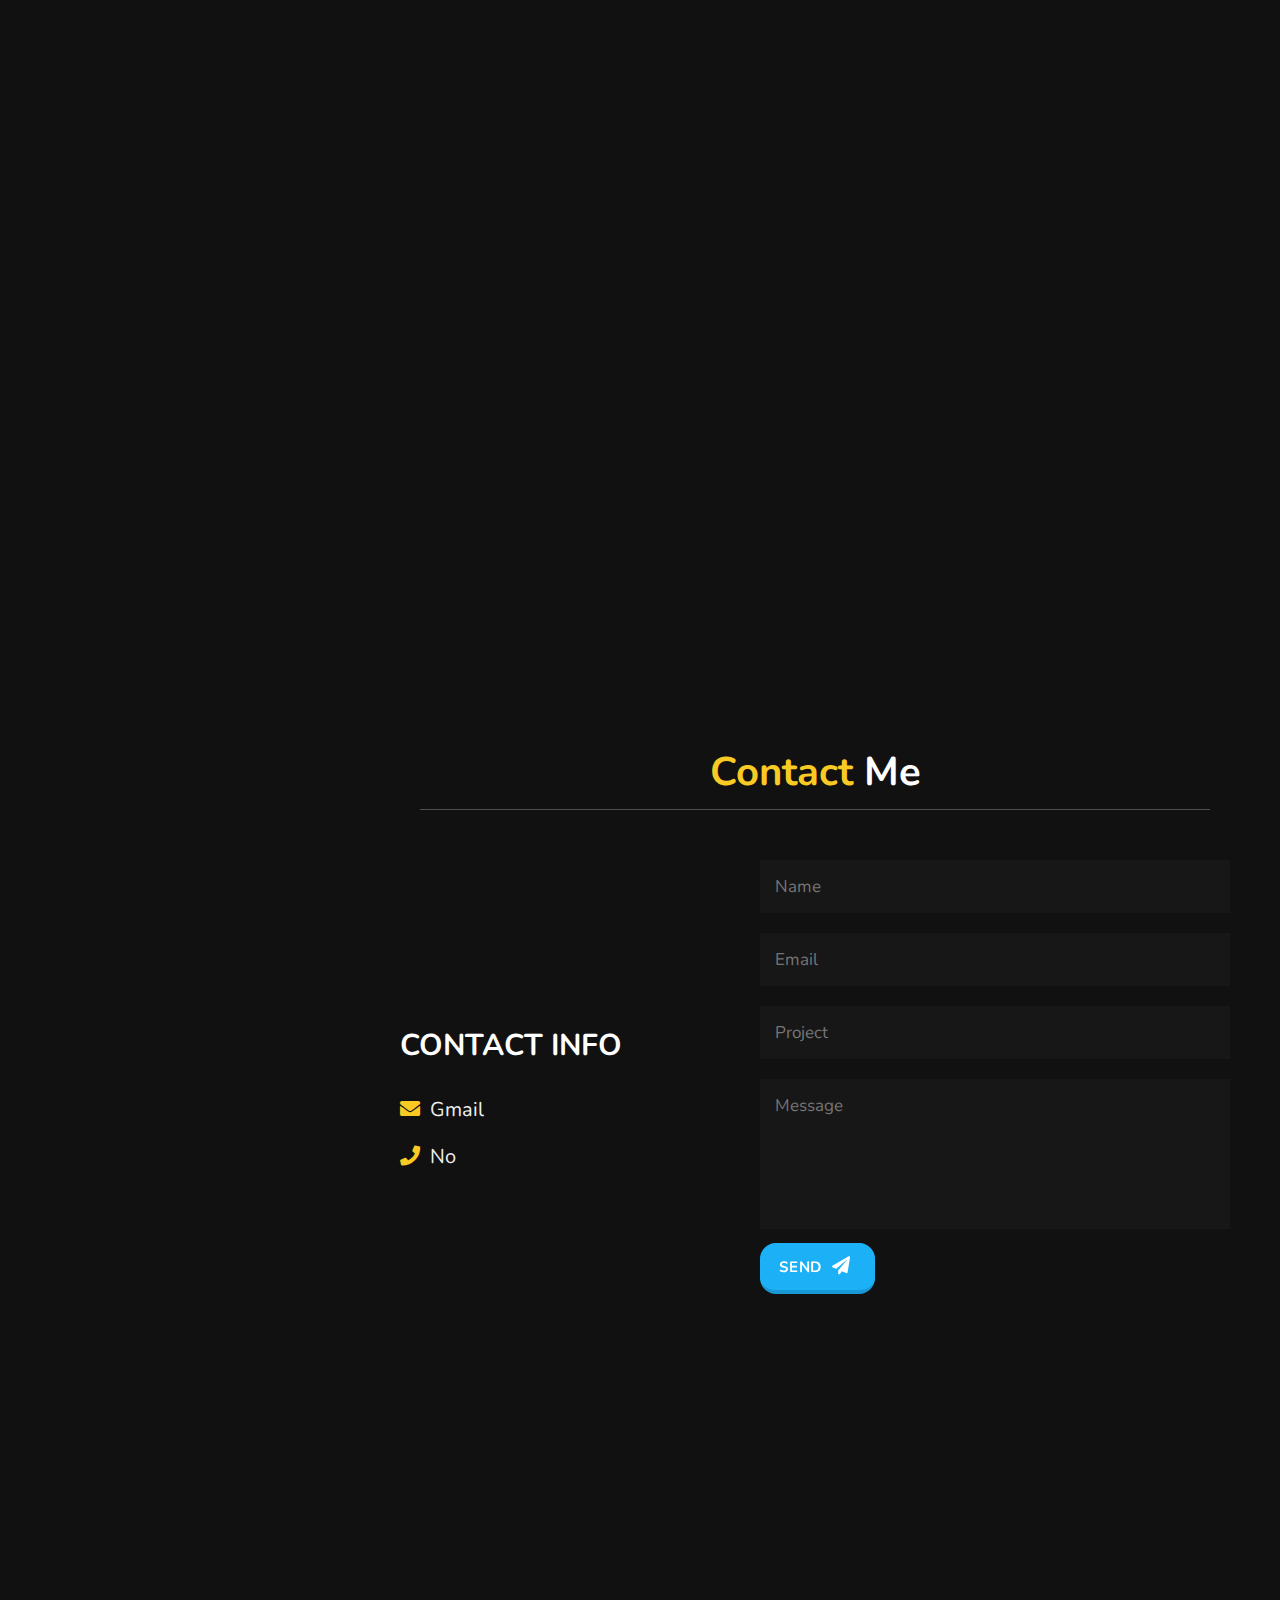
==== commit 5864c5d8: "changed the order" ====
--- a/final project/index.html
+++ b/final project/index.html
@@ -18,9 +18,9 @@
 
 <header>
     <div class="user">
-        <div class="image-circle">
+        <div class="rainbow">
            
-        <img src="rem.png" alt="" class="profile" width="100">
+        <img src="./rem.png" class="profile" width="80">
         </div>
         <h3 class="name">shaikh anas</h3>
         <p class="post">front end developer</p>
@@ -72,21 +72,6 @@
         fnfj
     </p>
 
-<h1 class="heading"> <span>what  i am</span> doing</h1>
-<div class="cards">
-    <div class="card red">
-        <p class="tip">Hover Me</p>
-        <p class="second-text">Lorem Ipsum</p>
-    </div>
-    <div class="card blue">
-        <p class="tip">Hover Me</p>
-        <p class="second-text">Lorem Ipsum</p>
-    </div>
-    <div class="card green">
-        <p class="tip">Hover Me</p>
-        <p class="second-text">Lorem Ipsum</p>
-    </div>
-</div>
 
 </section>
 
@@ -152,6 +137,7 @@
 </div>
 
 </section>
+<section class=""
 
 <!-- education section ends -->
 
@@ -159,45 +145,36 @@
 
 <section class="portfolio" id="portfolio">
 
-<h1 class="heading"> my <span>portfolio</span> </h1>
-
-<div class="box-container">
-
-    <div class="box">
-        <img src="images/img1.jpg" alt="icons aayenge">
-    </div>
-
-    <div class="box">
-        <img src="images/img2.jpg" alt="icons aayenge">
-    </div>
-
-    <div class="box">
-        <img src="images/img3.jpg" alt="skills">
-    </div>
-
-    <div class="box">
-        <img src="images/img4.jpg" alt="">
-    </div>
-
-    <div class="box">
-        <img src="images/img5.jpg" alt="">
-    </div>
-
-    <div class="box">
-        <img src="images/img6.jpg" alt="">
-    </div>
-
-</div>
-
-</section>
-
+<h1 class="heading">  <span>what i am doing</span> </h1>
+
+
+    <div class="container">
+        <img class="image" src="your-image.jpg" alt="Your Logo">
+        <svg class="progress-ring" viewBox="0 0 100 100">
+          <circle class="progress-circle" cx="50" cy="50" r="47"/> <!-- Adjust the radius based on the container dimensions -->
+        </svg>
+      </div>
+
+
+
+
+
+</section>
+<section class="internship" id="internships">
+    <h1 class="heading"><span>Internships</span></h1>
+</section>
+
+</section>
+<section class="internship" id="internships">
+    <h1 class="heading"><span>achievements</span></h1>
+</section>
 <!-- portfolio section ends -->
 
 <!-- contact section starts  -->
 
 <section class="contact" id="contact">
 
-<h1 class="heading"> <span>contact me</span> me </h1>
+<h1 class="heading"> <span>contact</span> me </h1>
 
 <div class="row">
 
@@ -232,6 +209,7 @@
 <!-- contact section ends -->
 
 
+
 <!-- scroll top button  -->
 
 <a href="#home" class="top">
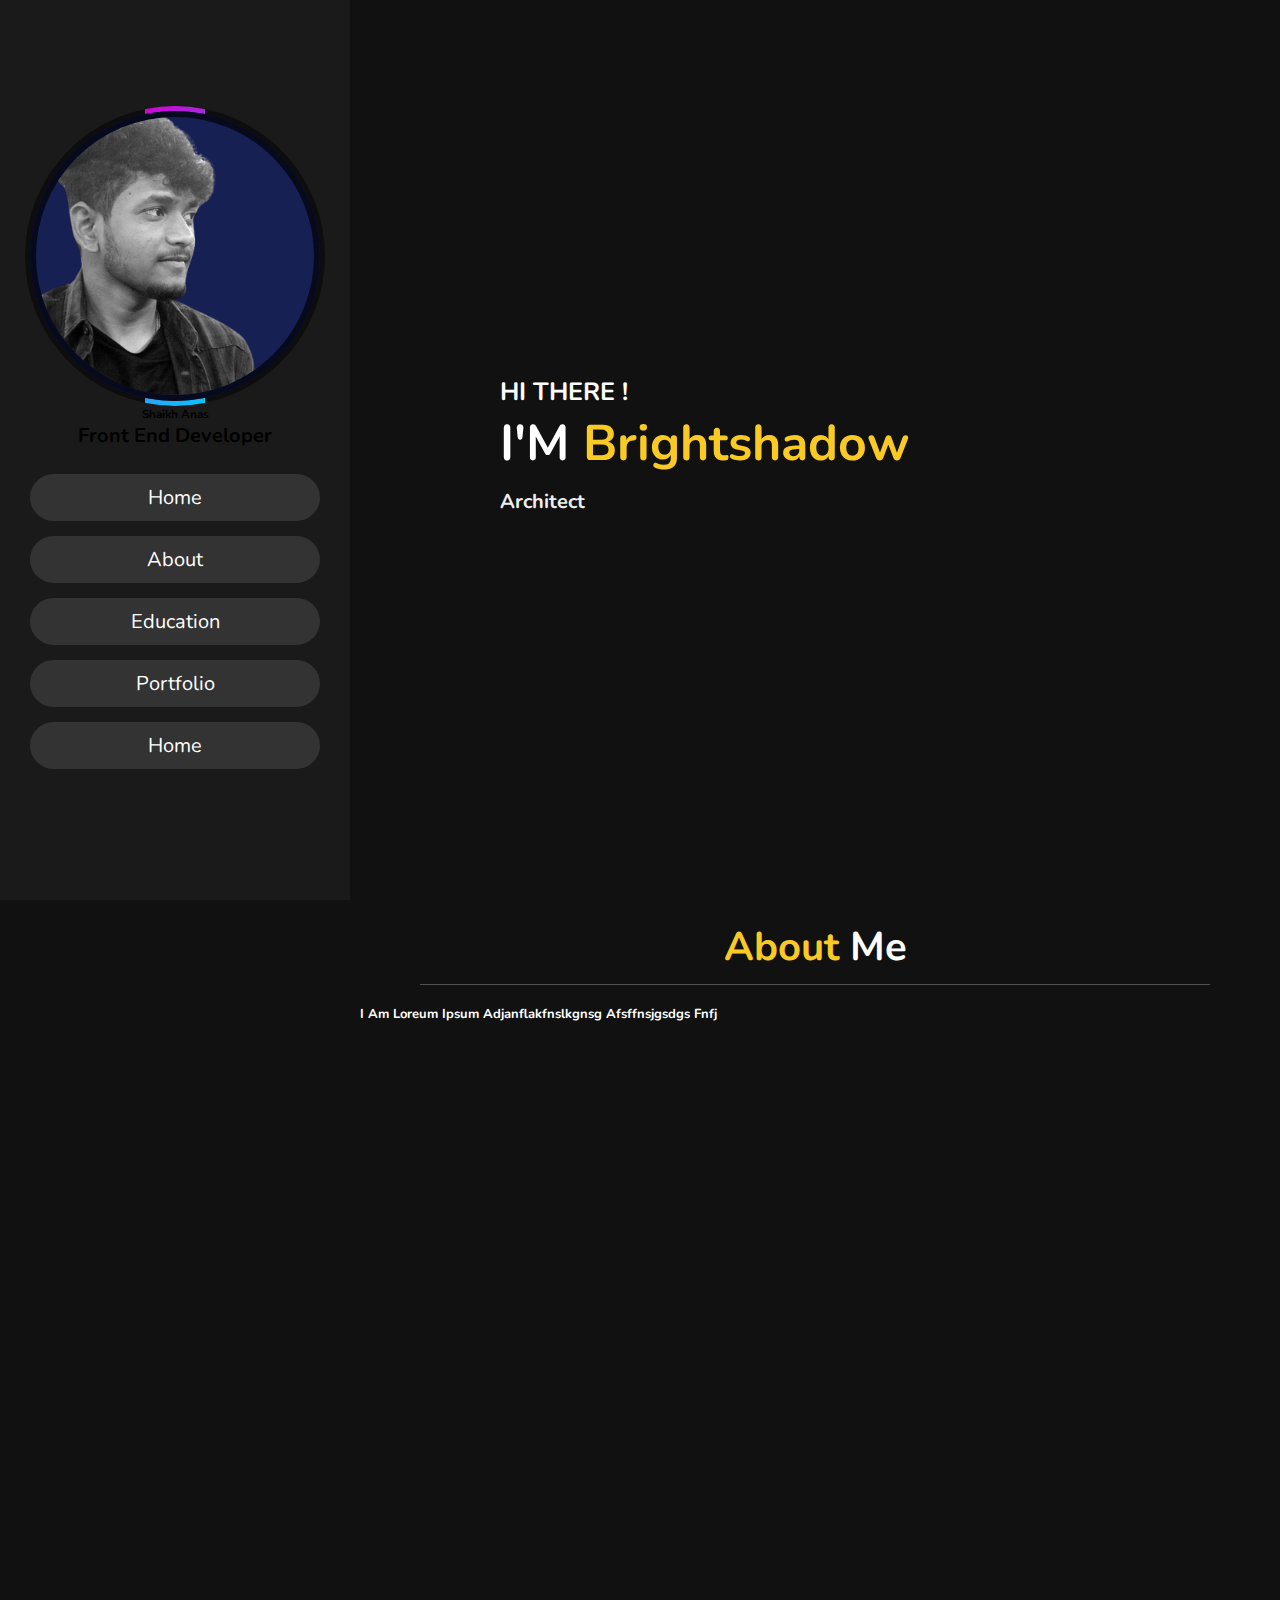
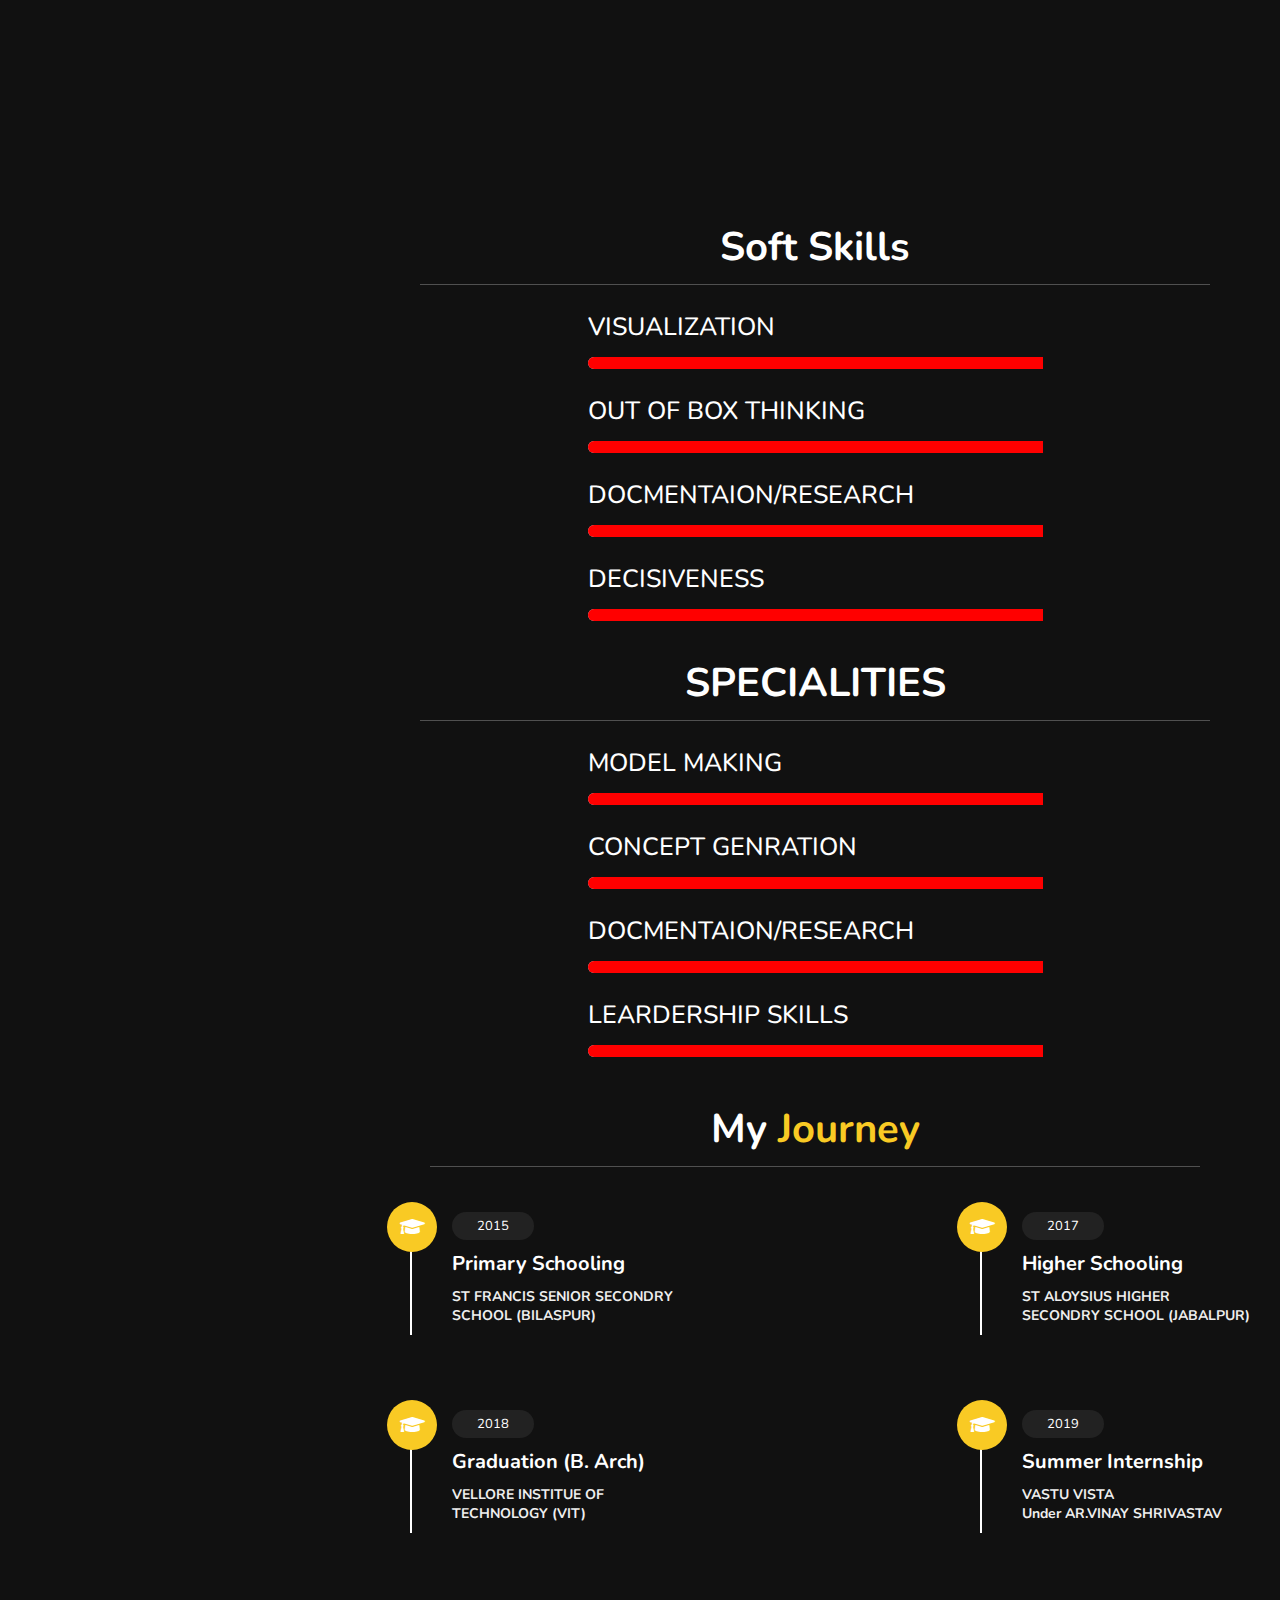
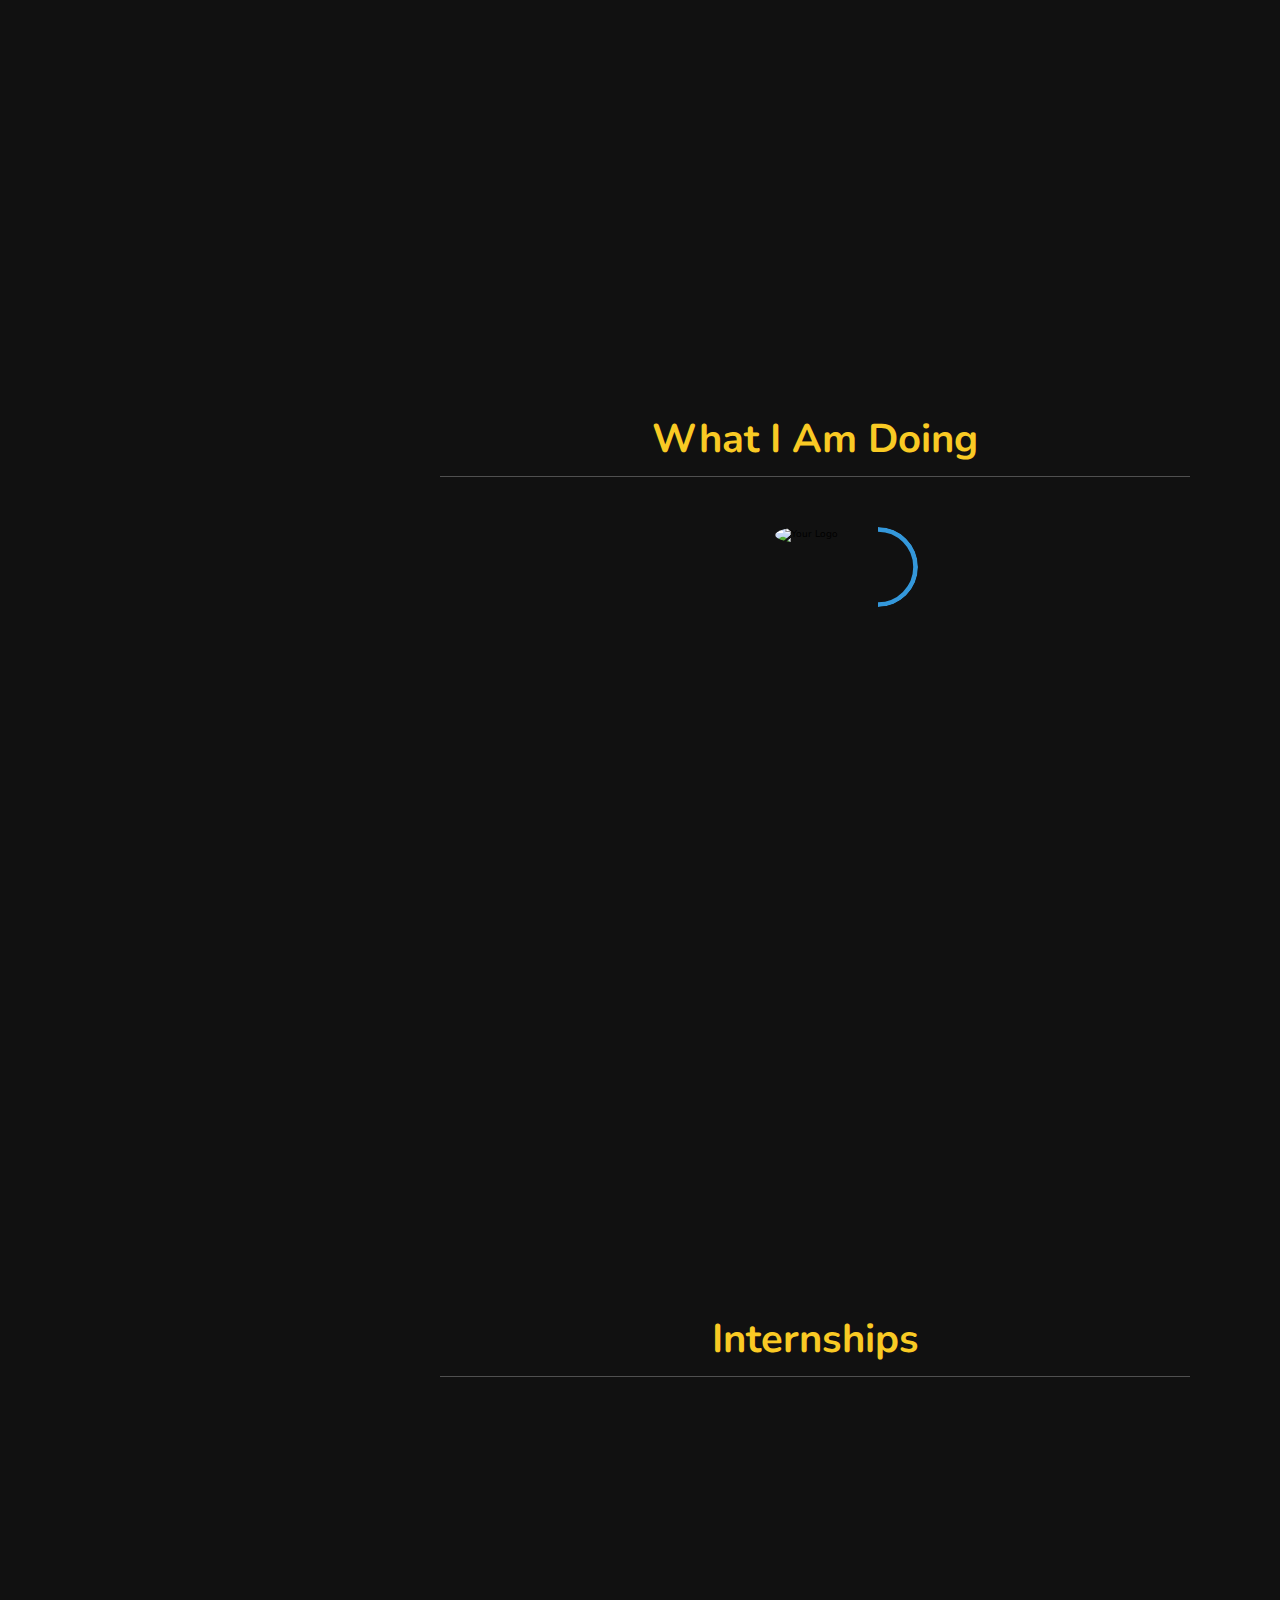
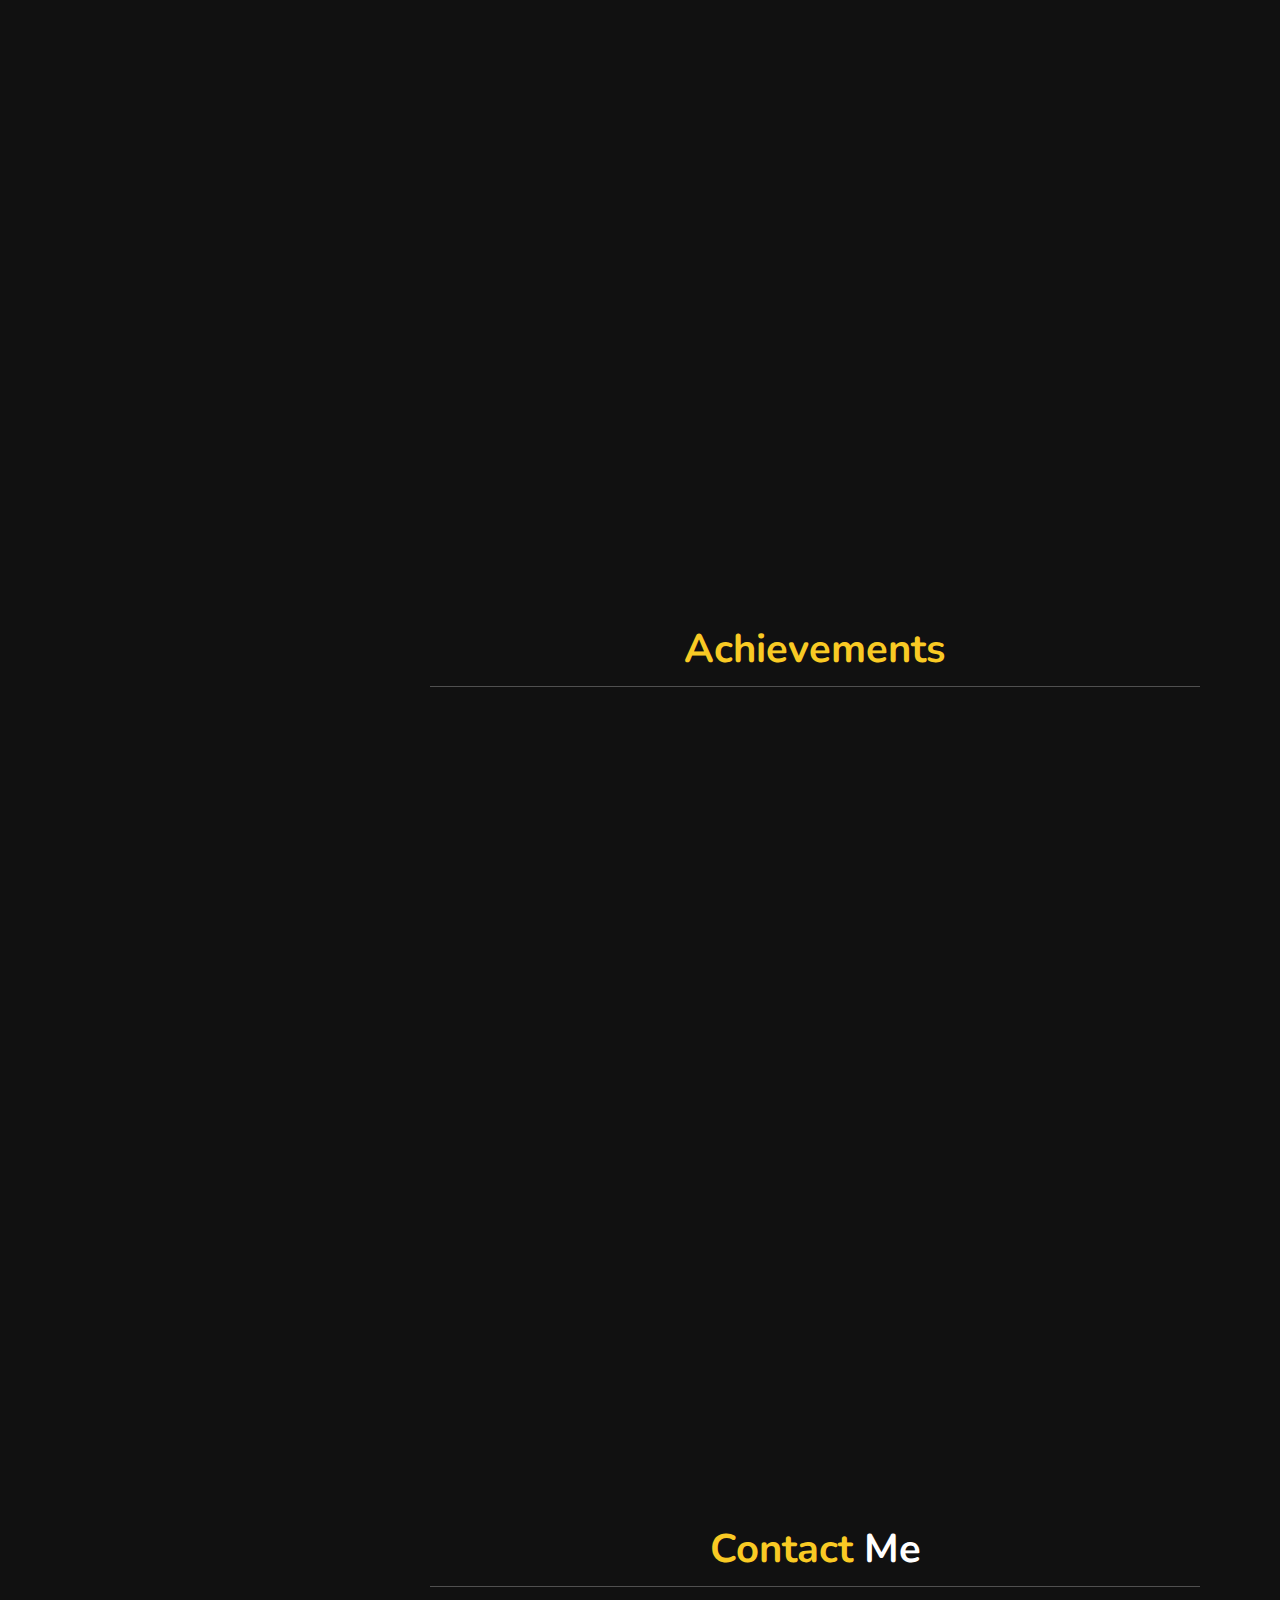
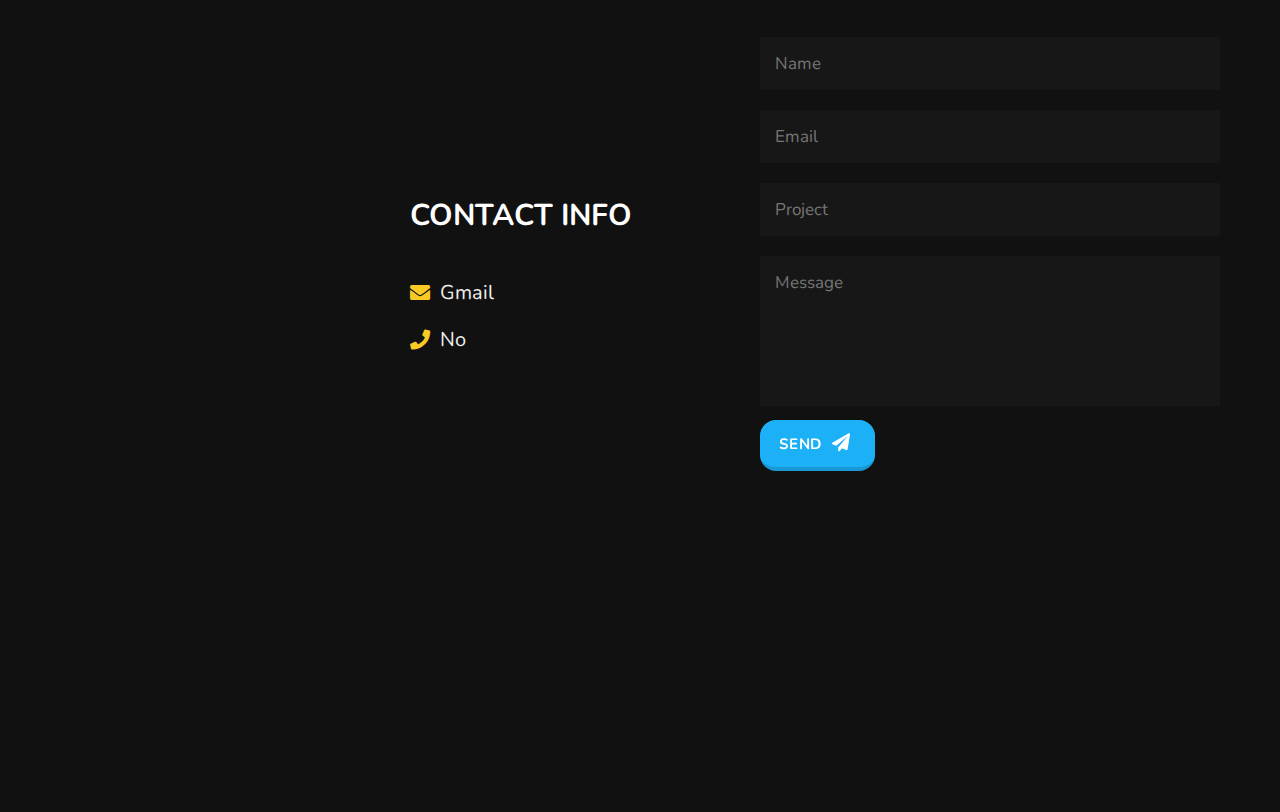
==== commit 4f85fb41: "changed few things" ====
--- a/final project/index.html
+++ b/final project/index.html
@@ -17,11 +17,15 @@
 <!-- header section starts  -->
 
 <header>
-    <div class="user">
-        <div class="rainbow">
-           
-        <img src="./rem.png" class="profile" width="80">
-        </div>
+    
+        <div class="logocover">
+            <div class="logoimage">
+                <img src="./rem.png">
+            </div>
+            
+                
+        </div>
+    
         <h3 class="name">shaikh anas</h3>
         <p class="post">front end developer</p>
         </div>
@@ -76,44 +80,116 @@
 </section>
 
 <!-- about section ends -->
-
+<!--skills section ends-->
+<section class="skills">
+    <h1 class="heading">Soft Skills</h1>
+    <div class="main">
+        <div class="progress">
+          <div class="title">
+            <h3>VISUALIZATION</h3>
+          </div>
+          <div class="barline">
+            <div class="countbar" data-percentNumber="90"></div>
+          </div>
+        </div>
+        <div class="progress">
+          <div class="title">
+            <h3>OUT OF BOX THINKING</h3>
+          </div>
+          <div class="barline">
+            <div class="countbar" data-percentNumber="40"></div>
+          </div>
+        </div>
+        <div class="progress">
+          <div class="title">
+            <h3>DOCMENTAION/RESEARCH</h3>
+          </div>
+          <div class="barline">
+            <div class="countbar" data-percentNumber="65"></div>
+          </div>
+        </div>
+        <div class="progress">
+          <div class="title">
+            <h3>DECISIVENESS</h3>
+          </div>
+          <div class="barline">
+            <div class="countbar" data-percentNumber="80"></div>
+          </div>
+        </div>
+      </div>
+
+      <h1 class="heading">SPECIALITIES</h1>
+      <div class="main">
+        <div class="progress">
+          <div class="title">
+            <h3>MODEL MAKING</h3>
+          </div>
+          <div class="barline">
+            <div class="countbar" data-percentNumber="90"></div>
+          </div>
+        </div>
+        <div class="progress">
+          <div class="title">
+            <h3>CONCEPT GENRATION</h3>
+          </div>
+          <div class="barline">
+            <div class="countbar" data-percentNumber="40"></div>
+          </div>
+        </div>
+        <div class="progress">
+          <div class="title">
+            <h3>DOCMENTAION/RESEARCH</h3>
+          </div>
+          <div class="barline">
+            <div class="countbar" data-percentNumber="65"></div>
+          </div>
+        </div>
+        <div class="progress">
+          <div class="title">
+            <h3>LEARDERSHIP SKILLS</h3>
+          </div>
+          <div class="barline">
+            <div class="countbar" data-percentNumber="80"></div>
+          </div>
+        </div>
+      </div>
 <!-- education section starts  -->
 
 <section class="education" id="education">
 
-<h1 class="heading"> my <span>education</span> </h1>
+<h1 class="heading"> My <span>Journey</span> </h1>
 
 <div class="box-container">
 
     <div class="box">
         <i class="fas fa-graduation-cap"></i>
         <span>2015</span>
-        <h3>Secondary School Certificate-SSC</h3>
-        <p>Lorem ipsum dolor sit amet consectetur adipisicing elit. Obcaecati quos alias praesentium. Id autem provident laborum quae, distinctio eaque temporibus!</p>
+        <h3>Primary Schooling</h3>
+        <p>ST FRANCIS SENIOR SECONDRY SCHOOL (BILASPUR)</p>
     </div>
 
     <div class="box">
         <i class="fas fa-graduation-cap"></i>
         <span>2017</span>
-        <h3>Higher Secondary Certificate-HSC</h3>
-        <p>Lorem ipsum dolor sit amet consectetur adipisicing elit. Obcaecati quos alias praesentium. Id autem provident laborum quae, distinctio eaque temporibus!</p>
+        <h3>Higher Schooling</h3>
+        <p>ST ALOYSIUS HIGHER SECONDRY SCHOOL (JABALPUR)</p>
     </div>
 
     <div class="box">
         <i class="fas fa-graduation-cap"></i>
         <span>2018</span>
-        <h3>BSc CSE - PRESENT</h3>
-        <p>I am a student of computer science background(BSc in computer science and engineering) from American International university - Bangladesh . And also growing me up  for upcoming days to competitive world . </p>
+        <h3>Graduation (B. Arch)</h3>
+        <p>VELLORE INSTITUE OF TECHNOLOGY (VIT)</p>
     </div>
 
     <div class="box">
         <i class="fas fa-graduation-cap"></i>
         <span>2019</span>
-        <h3>Founder at Cobative Worrior(CW)</h3>
-        <p>Robot build organization</p>
-    </div>
-
-    <div class="box">
+        <h3>Summer Internship</h3>
+        <p>VASTU VISTA <br> under AR.VINAY SHRIVASTAV</p>
+    </div>
+
+    <!-- <div class="box">
         <i class="fas fa-graduation-cap"></i>
         <span>2019</span>
         <h3>AFC- AIUB Flim Club</h3>
@@ -125,13 +201,6 @@
         <span>2020</span>
         <h3>front end development</h3>
         <p>Lorem ipsum dolor sit amet consectetur adipisicing elit. Obcaecati quos alias praesentium. Id autem provident laborum quae, distinctio eaque temporibus!</p>
-    </div>
-
-    <!--<div class="box">
-        <i class="fas fa-graduation-cap"></i>
-        <span>2021</span>
-        <h3>network security specialist </h3>
-        <p>Protects systems from cyber threats, including bugs, malware, and hacking attempts. The IT professional should be able to identify existing issues and build safeguards to avoid future threats.</p>
     </div> -->
 
 </div>
--- a/final project/style.css
+++ b/final project/style.css
@@ -148,12 +148,7 @@
     justify-content: center;
     flex-flow: column;
     
-}
-.profile{
-   border:  solid yellow;
-   border-radius: 50%;
-   overflow: visible;
-
+    
 }
 
 
@@ -323,6 +318,7 @@
     padding-left: 4rem;
     border-left: .2rem solid #fff;
     position: relative;
+    /* flex-basis: 35%; */
 }
 
 .education .box-container .box span{
@@ -452,8 +448,69 @@
     display: none;
 }
 
-
-
+.logocover
+{
+    position: relative;
+    width: 300px;
+    height: 300px;
+    background: rgba(0,0,0,0.5);
+    border-radius: 50%;
+    overflow: hidden;
+}
+.logocover::before
+{
+content: '';
+position: absolute;
+inset: -10px 120px;
+background: linear-gradient(315deg, #00ccff, #d400d4);
+transition: 1sec;
+animation: animate 6s linear infinite;
+
+
+}
+.logocover:hover::before
+{
+    inset: -10px -120px;
+}
+@keyframes animate
+{
+  0%
+  {
+    transform: rotate(0deg);
+  }
+  100%
+  {
+    transform: rotate(360deg);
+  }
+}
+.logocover::after
+{
+  content: '';
+  position: absolute;
+  inset: 5px;
+  background: #162052;
+  border-radius: 50%;
+  z-index: 1;
+}
+.logoimage
+{
+ position: absolute;
+ inset: 5px;
+ border: 6px solid #070a1c;
+ z-index: 3;
+ border-radius: 50%;
+ overflow: hidden;
+
+
+}
+.logoimage img{
+  top: 0;
+  left: 0;
+  height:100% ;
+  width: 100%;
+  object-fit: cover;
+  
+}
 
 
 
@@ -546,4 +603,107 @@
   align-items: center;
   justify-content: space-evenly;
   text-align: center;
- }+ }
+ .skillsbar{
+    display: flex;
+    flex-direction: row;
+    flex-wrap: wrap;
+    gap: 3rem;
+ }
+ .shukla{
+    object-fit: cover;
+ }
+ .container {
+    position: relative;
+    width: 80px; /* Set the width to match the image width */
+    height: 80px; /* Set the height to match the image height */
+    margin: 50px auto;
+  }
+
+  .image {
+    width: 100%;
+    height: 100%;
+    border-radius: 50%;
+    object-fit: cover;
+    position: relative;
+    z-index: 1;
+  }
+
+  .progress-ring {
+    position: absolute;
+    width: 100%;
+    height: 100%;
+    clip: rect(0, 80px, 80px, 40px); /* Adjust the clip to match the container dimensions */
+    border-radius: 50%;
+    z-index: 2;
+  }
+
+  .progress-circle {
+    fill: none;
+    stroke: #3498db;
+    stroke-width: 6; /* Adjust the stroke width as needed */
+    stroke-linecap: round;
+    animation: progress 2s linear infinite;
+  }
+
+  @keyframes progress {
+    0% {
+      stroke-dashoffset: 0;
+    }
+    100% {
+      stroke-dashoffset: -150; /* Adjust the stroke-dashoffset value based on the stroke width */
+    }
+  }
+
+  .main {
+    width: 50%;
+    margin: 0 auto;
+  }
+  .progress {
+    margin: 25px 0;
+  }
+  .title {
+    display: flex;
+    justify-content: space-between;
+    margin-bottom: 13px;
+  }
+  .title h3 {
+    font-size: 25px;
+    text-transform: capitalize;
+    font-weight: 500;
+    color: white;
+  }
+  .barline {
+    height: 12px;
+    background: #c8d6e5;
+    border-radius: 20px;
+  }
+  
+  .countbar {
+    height: 12px;
+    background:red;
+    border-top-left-radius: 20px;
+    border-bottom-left-radius: 20px;
+    position: relative;
+  }
+  .countbar h3 {
+    position: absolute;
+    right: -19px;
+    top: -35px;
+    background: white;
+    padding: 4px 6px;
+    font-size: 16px;
+    font-weight: 400;
+    border-radius: 5px;
+  }
+  .countbar h3::after {
+    content: "";
+    position: absolute;
+    bottom: -10px;
+    left: 50%;
+    width: 11px;
+    height: 11px;
+    background: white;
+    transform: rotate(45deg) translateX(-60%);
+  }
+  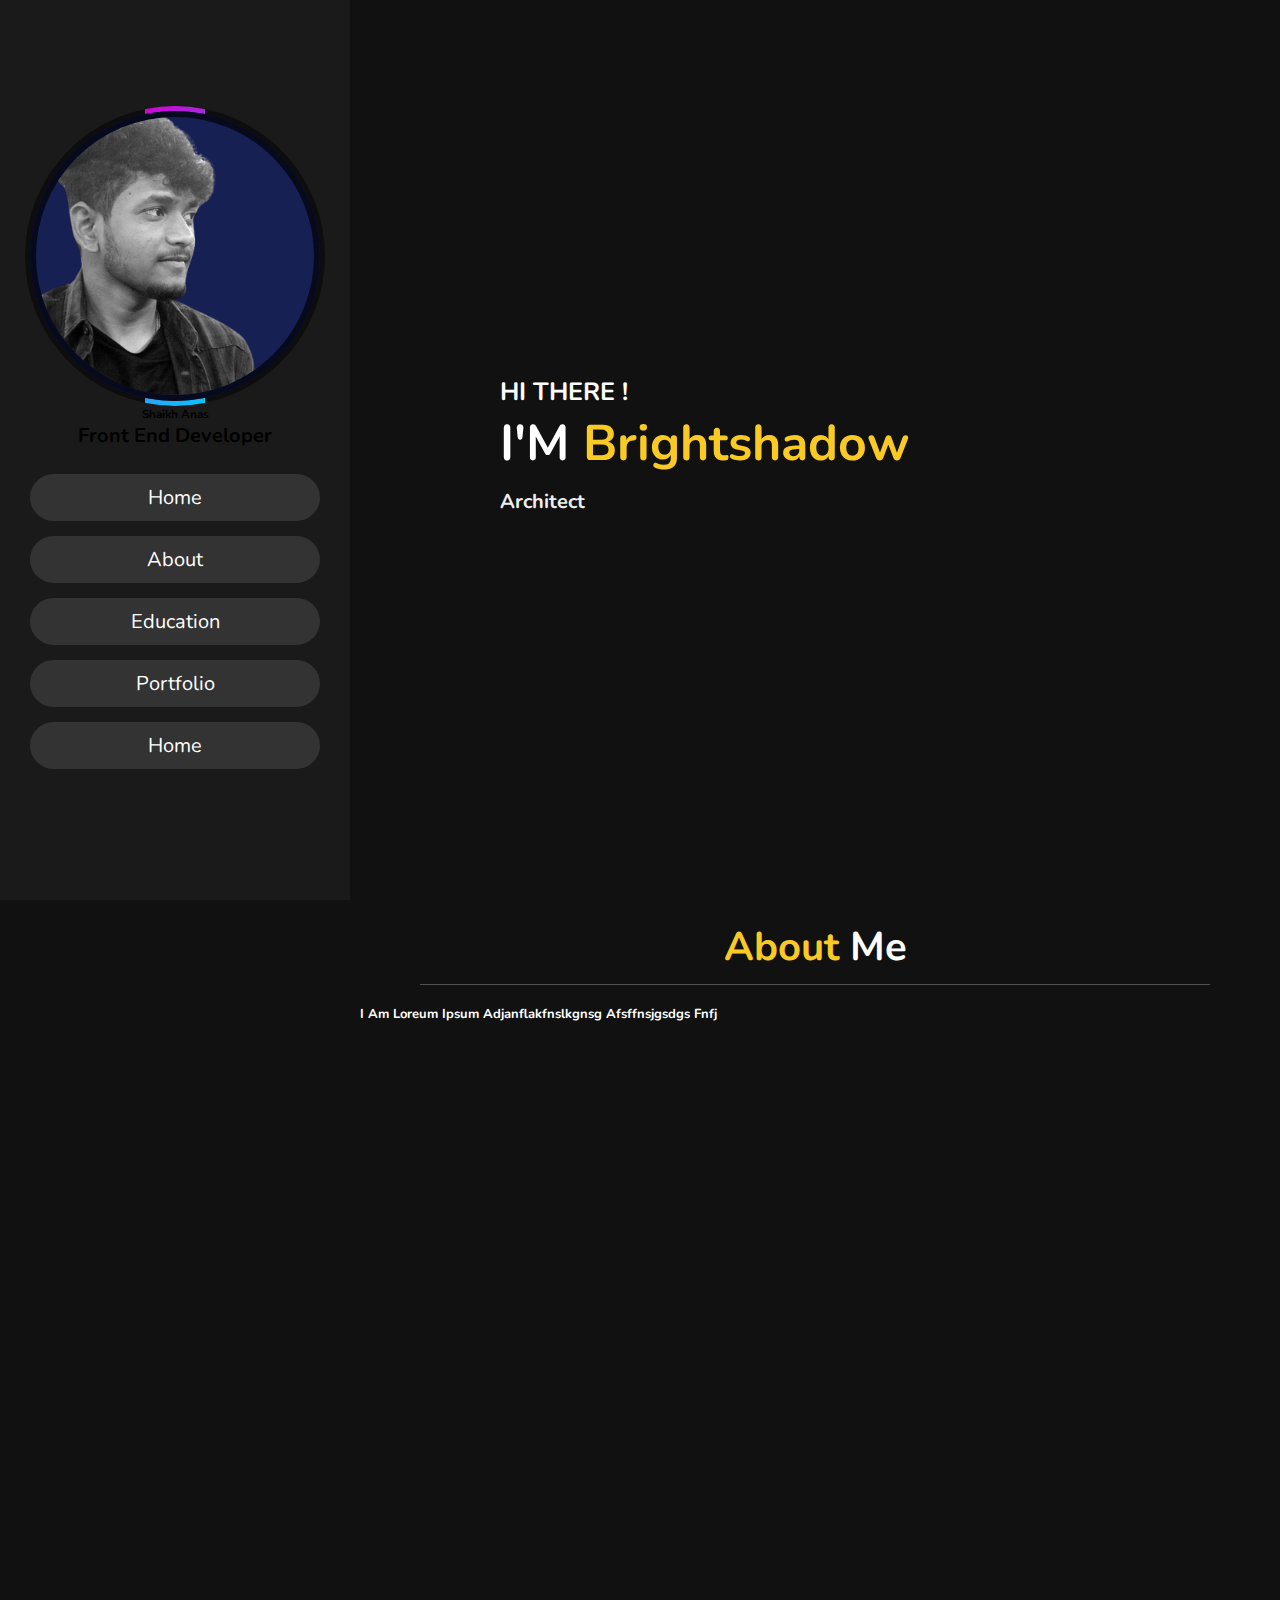
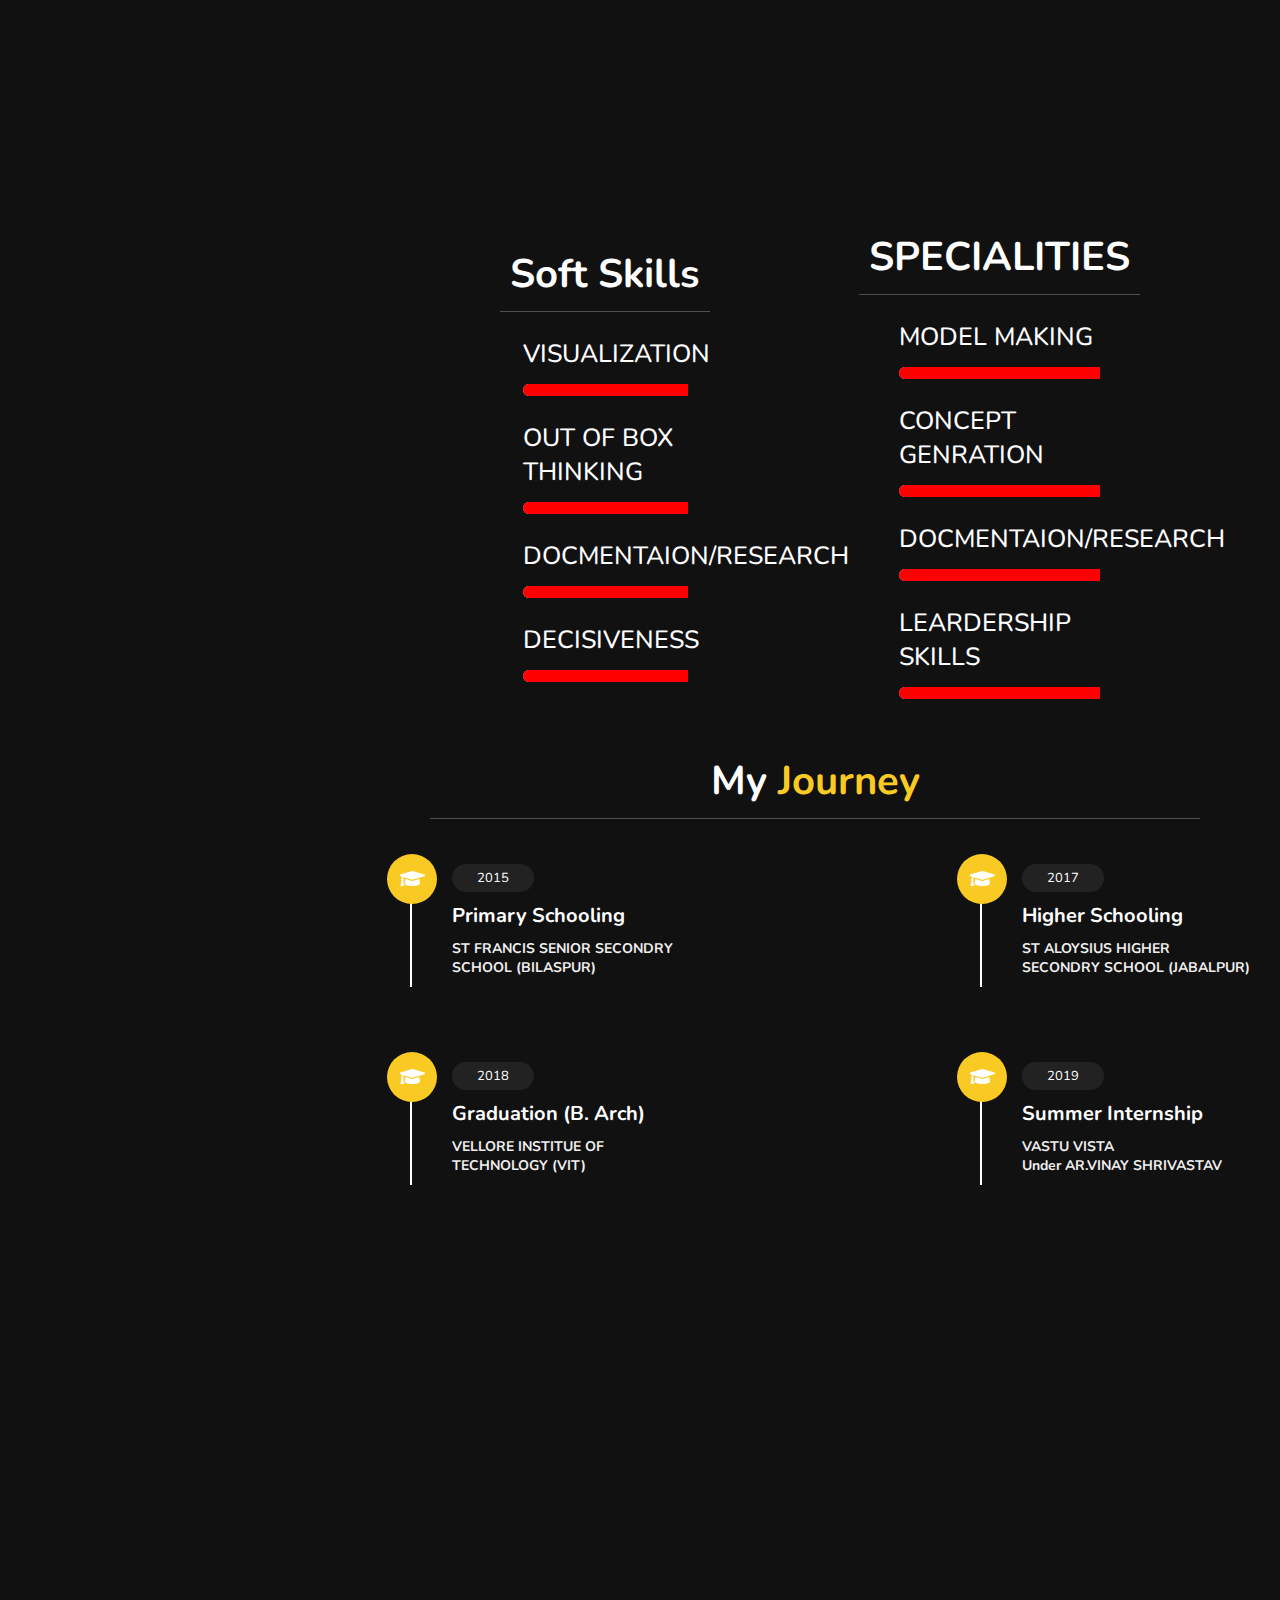
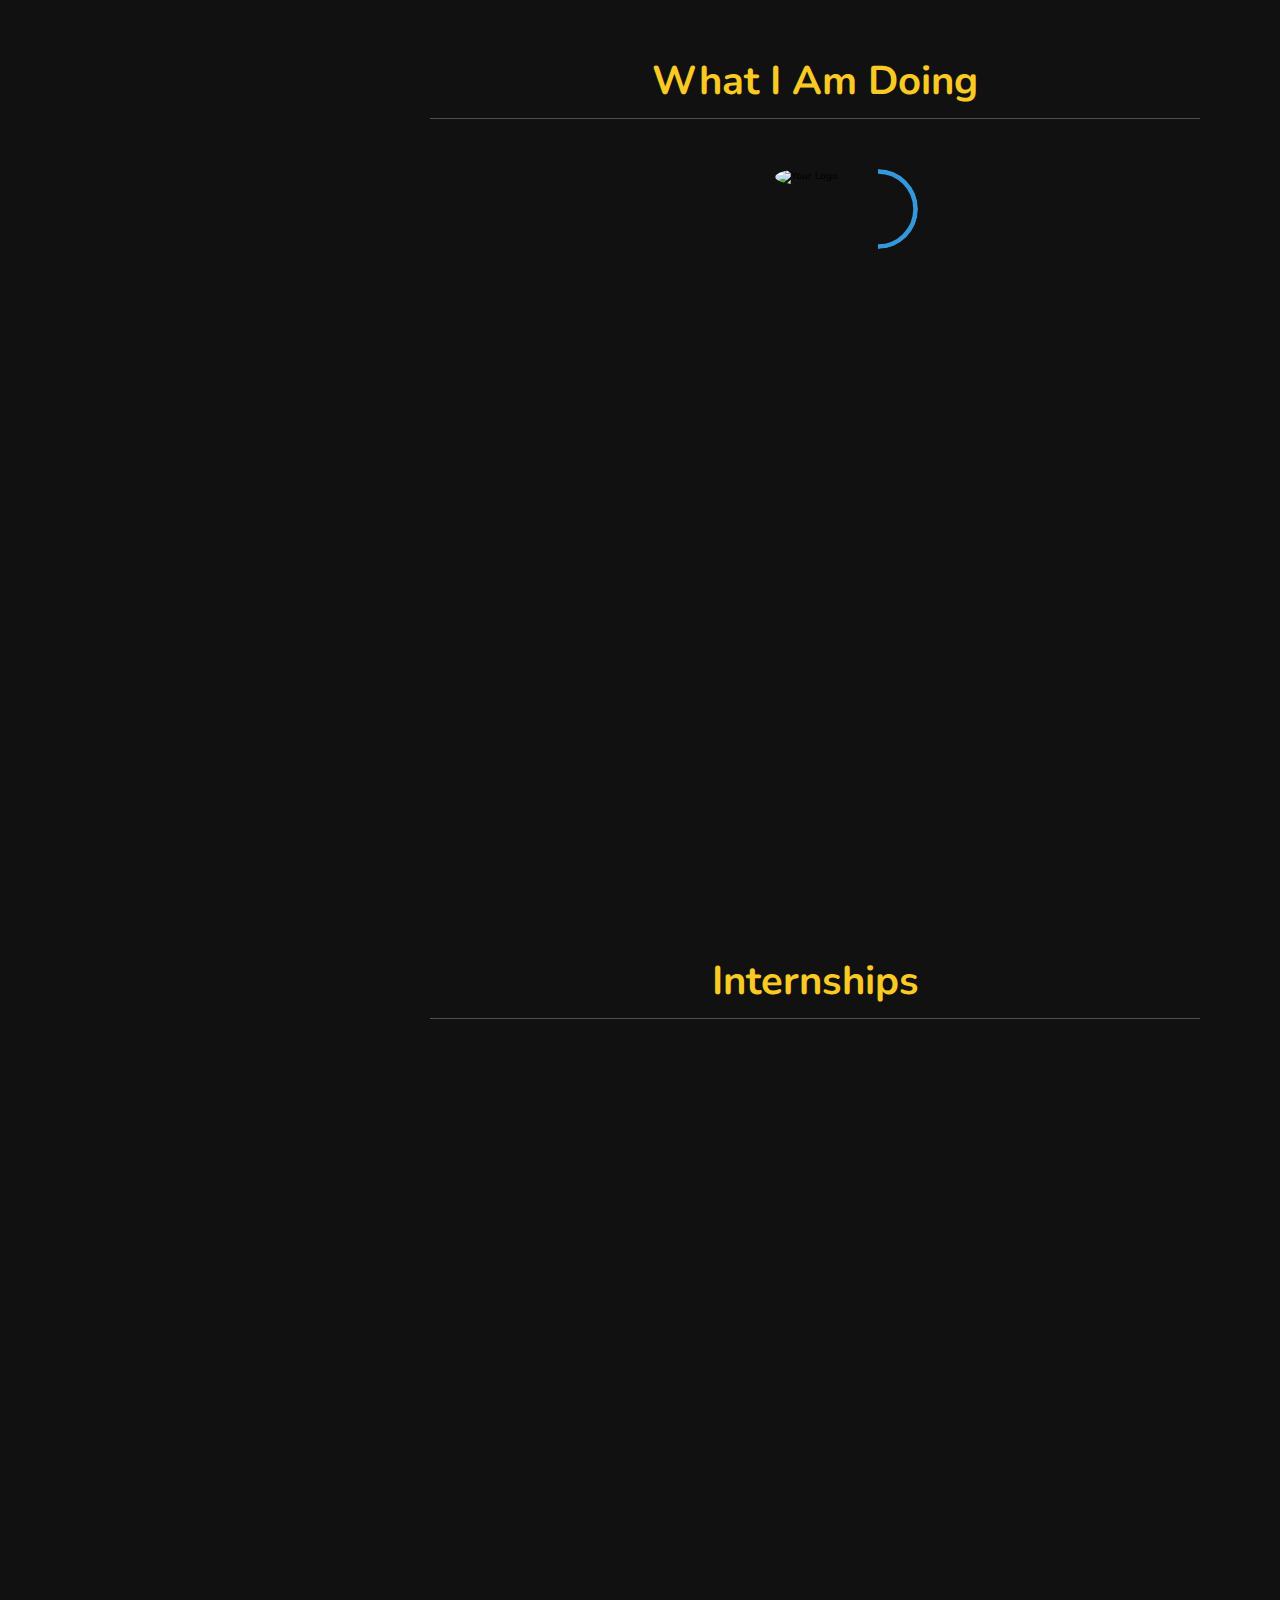
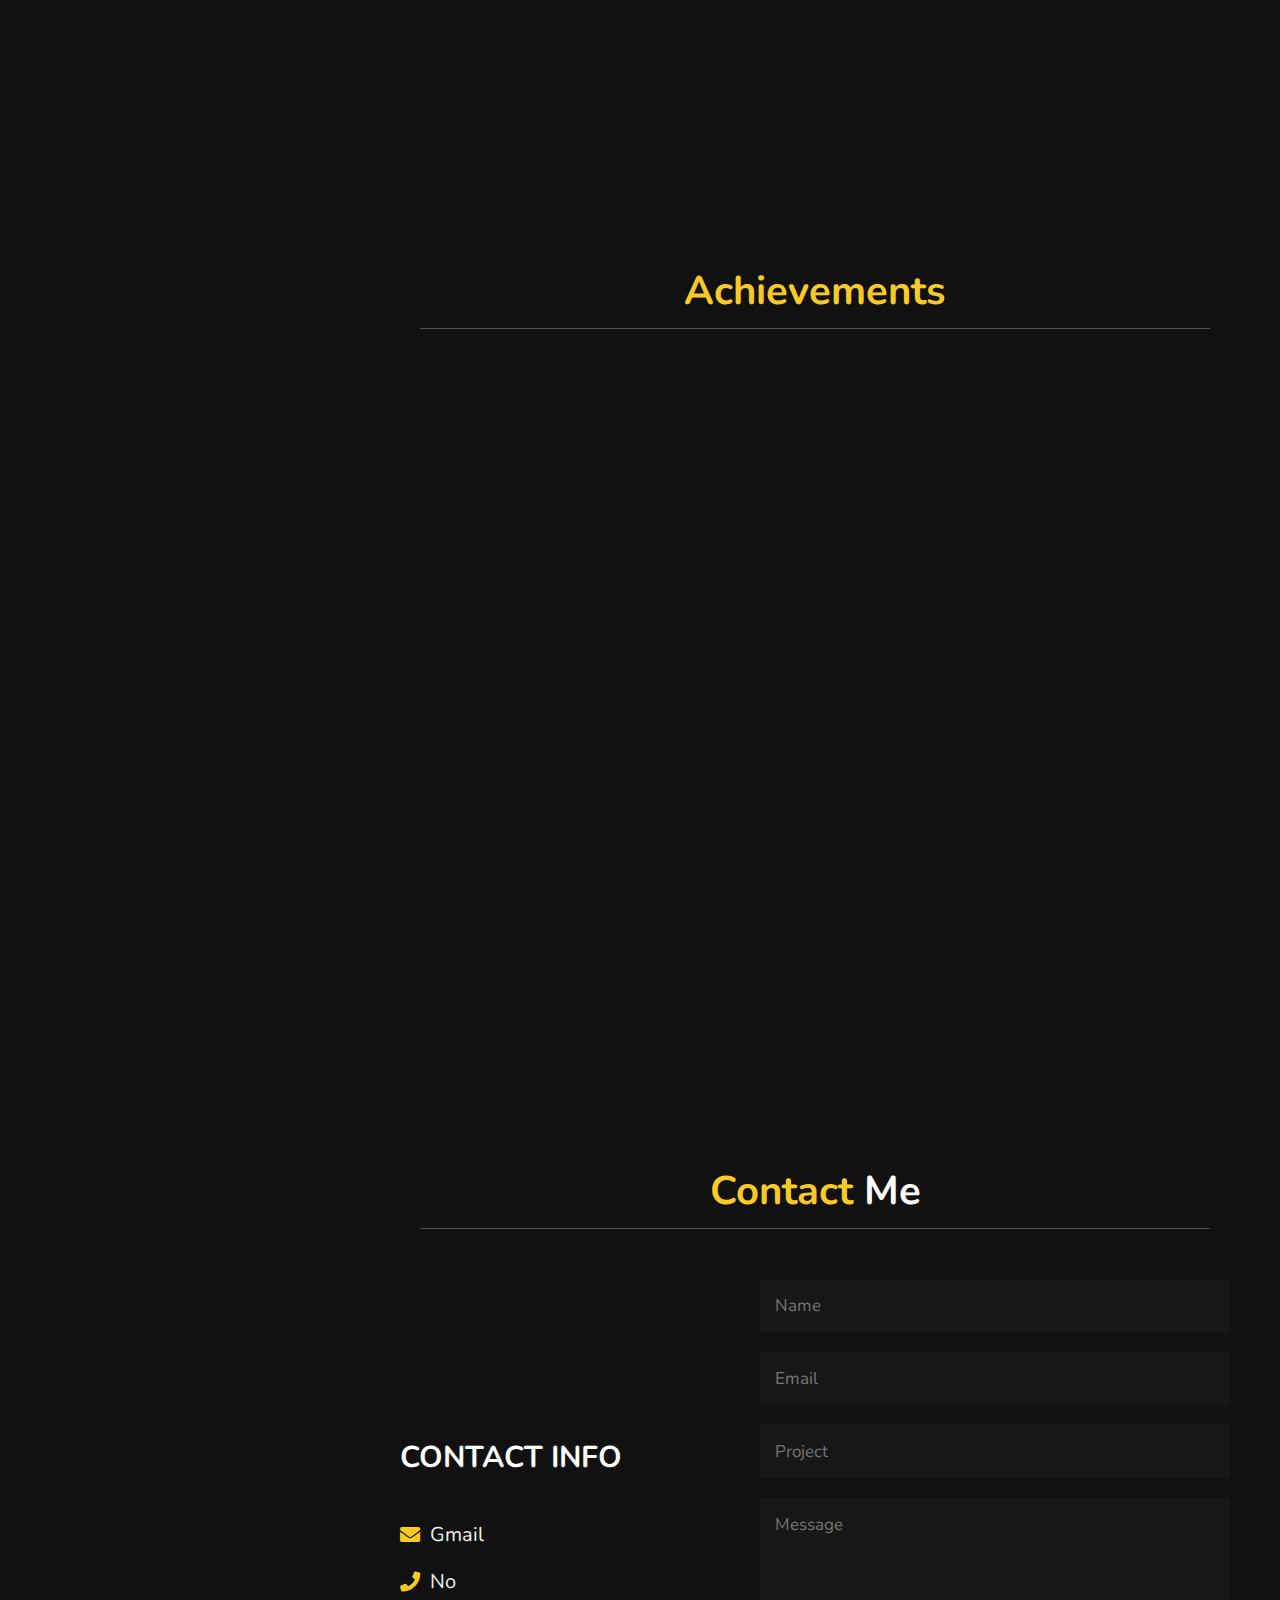
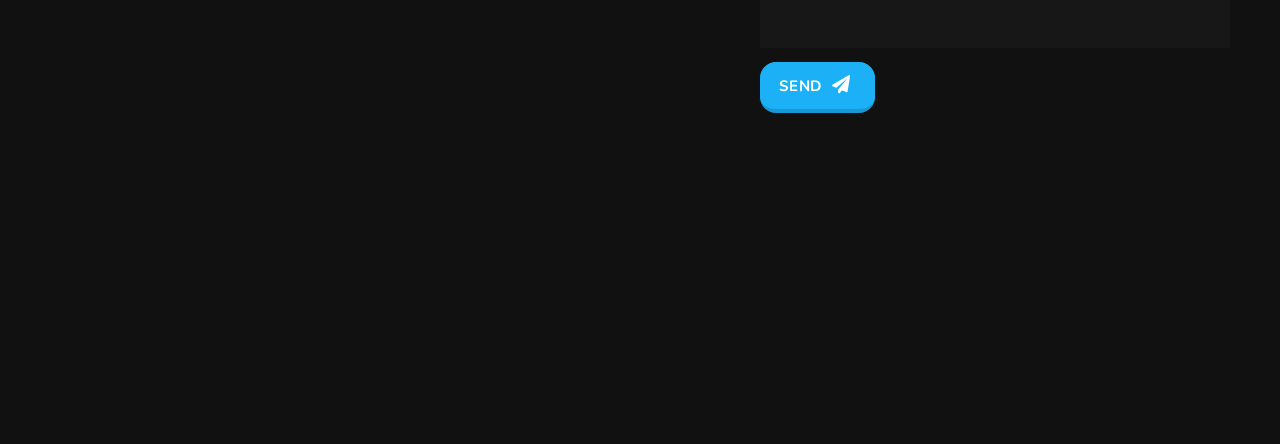
==== commit 28f09983: "added div in skills" ====
--- a/final project/index.html
+++ b/final project/index.html
@@ -82,77 +82,84 @@
 <!-- about section ends -->
 <!--skills section ends-->
 <section class="skills">
-    <h1 class="heading">Soft Skills</h1>
-    <div class="main">
-        <div class="progress">
-          <div class="title">
-            <h3>VISUALIZATION</h3>
+    <div class="about_skills">
+      <div class="soft">
+        <h1 class="heading">Soft Skills</h1>
+        <div class="main">
+            <div class="progress">
+              <div class="title">
+                <h3>VISUALIZATION</h3>
+              </div>
+              <div class="barline">
+                <div class="countbar" data-percentNumber="90"></div>
+              </div>
+            </div>
+            <div class="progress">
+              <div class="title">
+                <h3>OUT OF BOX THINKING</h3>
+              </div>
+              <div class="barline">
+                <div class="countbar" data-percentNumber="40"></div>
+              </div>
+            </div>
+            <div class="progress">
+              <div class="title">
+                <h3>DOCMENTAION/RESEARCH</h3>
+              </div>
+              <div class="barline">
+                <div class="countbar" data-percentNumber="65"></div>
+              </div>
+            </div>
+            <div class="progress">
+              <div class="title">
+                <h3>DECISIVENESS</h3>
+              </div>
+              <div class="barline">
+                <div class="countbar" data-percentNumber="80"></div>
+              </div>
+            </div>
           </div>
-          <div class="barline">
-            <div class="countbar" data-percentNumber="90"></div>
+        </div>
+        
+        <div class="special">
+          <h1 class="heading">SPECIALITIES</h1>
+          <div class="main">
+            <div class="progress">
+              <div class="title">
+                <h3>MODEL MAKING</h3>
+              </div>
+              <div class="barline">
+                <div class="countbar" data-percentNumber="90"></div>
+              </div>
+            </div>
+            <div class="progress">
+              <div class="title">
+                <h3>CONCEPT GENRATION</h3>
+              </div>
+              <div class="barline">
+                <div class="countbar" data-percentNumber="40"></div>
+              </div>
+            </div>
+            <div class="progress">
+              <div class="title">
+                <h3>DOCMENTAION/RESEARCH</h3>
+              </div>
+              <div class="barline">
+                <div class="countbar" data-percentNumber="65"></div>
+              </div>
+            </div>
+            <div class="progress">
+              <div class="title">
+                <h3>LEARDERSHIP SKILLS</h3>
+              </div>
+              <div class="barline">
+                <div class="countbar" data-percentNumber="80"></div>
+              </div>
+            </div>
           </div>
         </div>
-        <div class="progress">
-          <div class="title">
-            <h3>OUT OF BOX THINKING</h3>
-          </div>
-          <div class="barline">
-            <div class="countbar" data-percentNumber="40"></div>
-          </div>
-        </div>
-        <div class="progress">
-          <div class="title">
-            <h3>DOCMENTAION/RESEARCH</h3>
-          </div>
-          <div class="barline">
-            <div class="countbar" data-percentNumber="65"></div>
-          </div>
-        </div>
-        <div class="progress">
-          <div class="title">
-            <h3>DECISIVENESS</h3>
-          </div>
-          <div class="barline">
-            <div class="countbar" data-percentNumber="80"></div>
-          </div>
-        </div>
       </div>
-
-      <h1 class="heading">SPECIALITIES</h1>
-      <div class="main">
-        <div class="progress">
-          <div class="title">
-            <h3>MODEL MAKING</h3>
-          </div>
-          <div class="barline">
-            <div class="countbar" data-percentNumber="90"></div>
-          </div>
-        </div>
-        <div class="progress">
-          <div class="title">
-            <h3>CONCEPT GENRATION</h3>
-          </div>
-          <div class="barline">
-            <div class="countbar" data-percentNumber="40"></div>
-          </div>
-        </div>
-        <div class="progress">
-          <div class="title">
-            <h3>DOCMENTAION/RESEARCH</h3>
-          </div>
-          <div class="barline">
-            <div class="countbar" data-percentNumber="65"></div>
-          </div>
-        </div>
-        <div class="progress">
-          <div class="title">
-            <h3>LEARDERSHIP SKILLS</h3>
-          </div>
-          <div class="barline">
-            <div class="countbar" data-percentNumber="80"></div>
-          </div>
-        </div>
-      </div>
+      
 <!-- education section starts  -->
 
 <section class="education" id="education">
@@ -206,7 +213,6 @@
 </div>
 
 </section>
-<section class=""
 
 <!-- education section ends -->
 
--- a/final project/style.css
+++ b/final project/style.css
@@ -299,10 +299,6 @@
     font-weight: bolder;
   }
 
-
-
-
-
 .education .box-container{
     display: flex;
     align-items: center;
@@ -678,6 +674,22 @@
     background: #c8d6e5;
     border-radius: 20px;
   }
+
+  .about_skills{
+    display: flex;
+    align-items: center;
+    justify-content: space-between;
+    flex-wrap: wrap;
+    padding:1rem 0;
+    padding-left: 3rem;
+  }
+
+  .about_skills .special{
+    margin-right: 7rem;
+  }
+  .about_skills .soft{
+    margin-left: 5rem;
+  }
   
   .countbar {
     height: 12px;
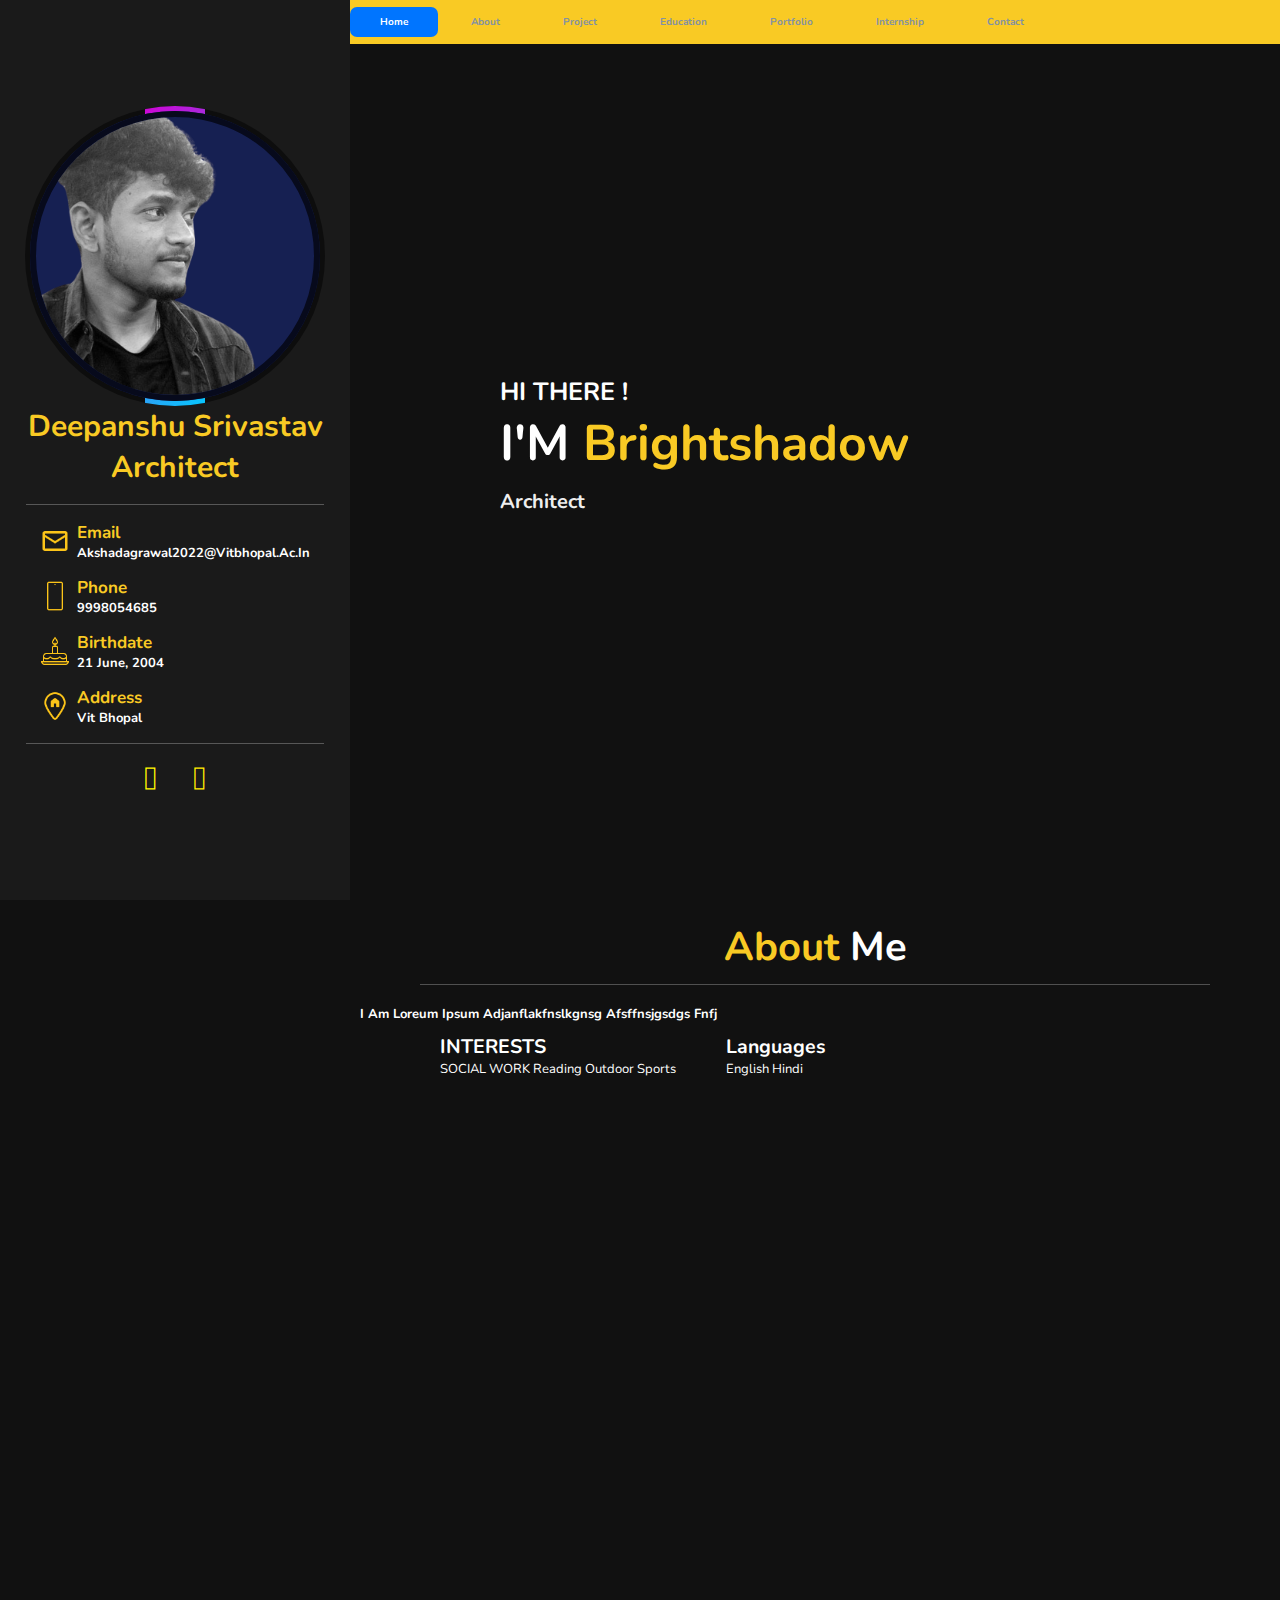
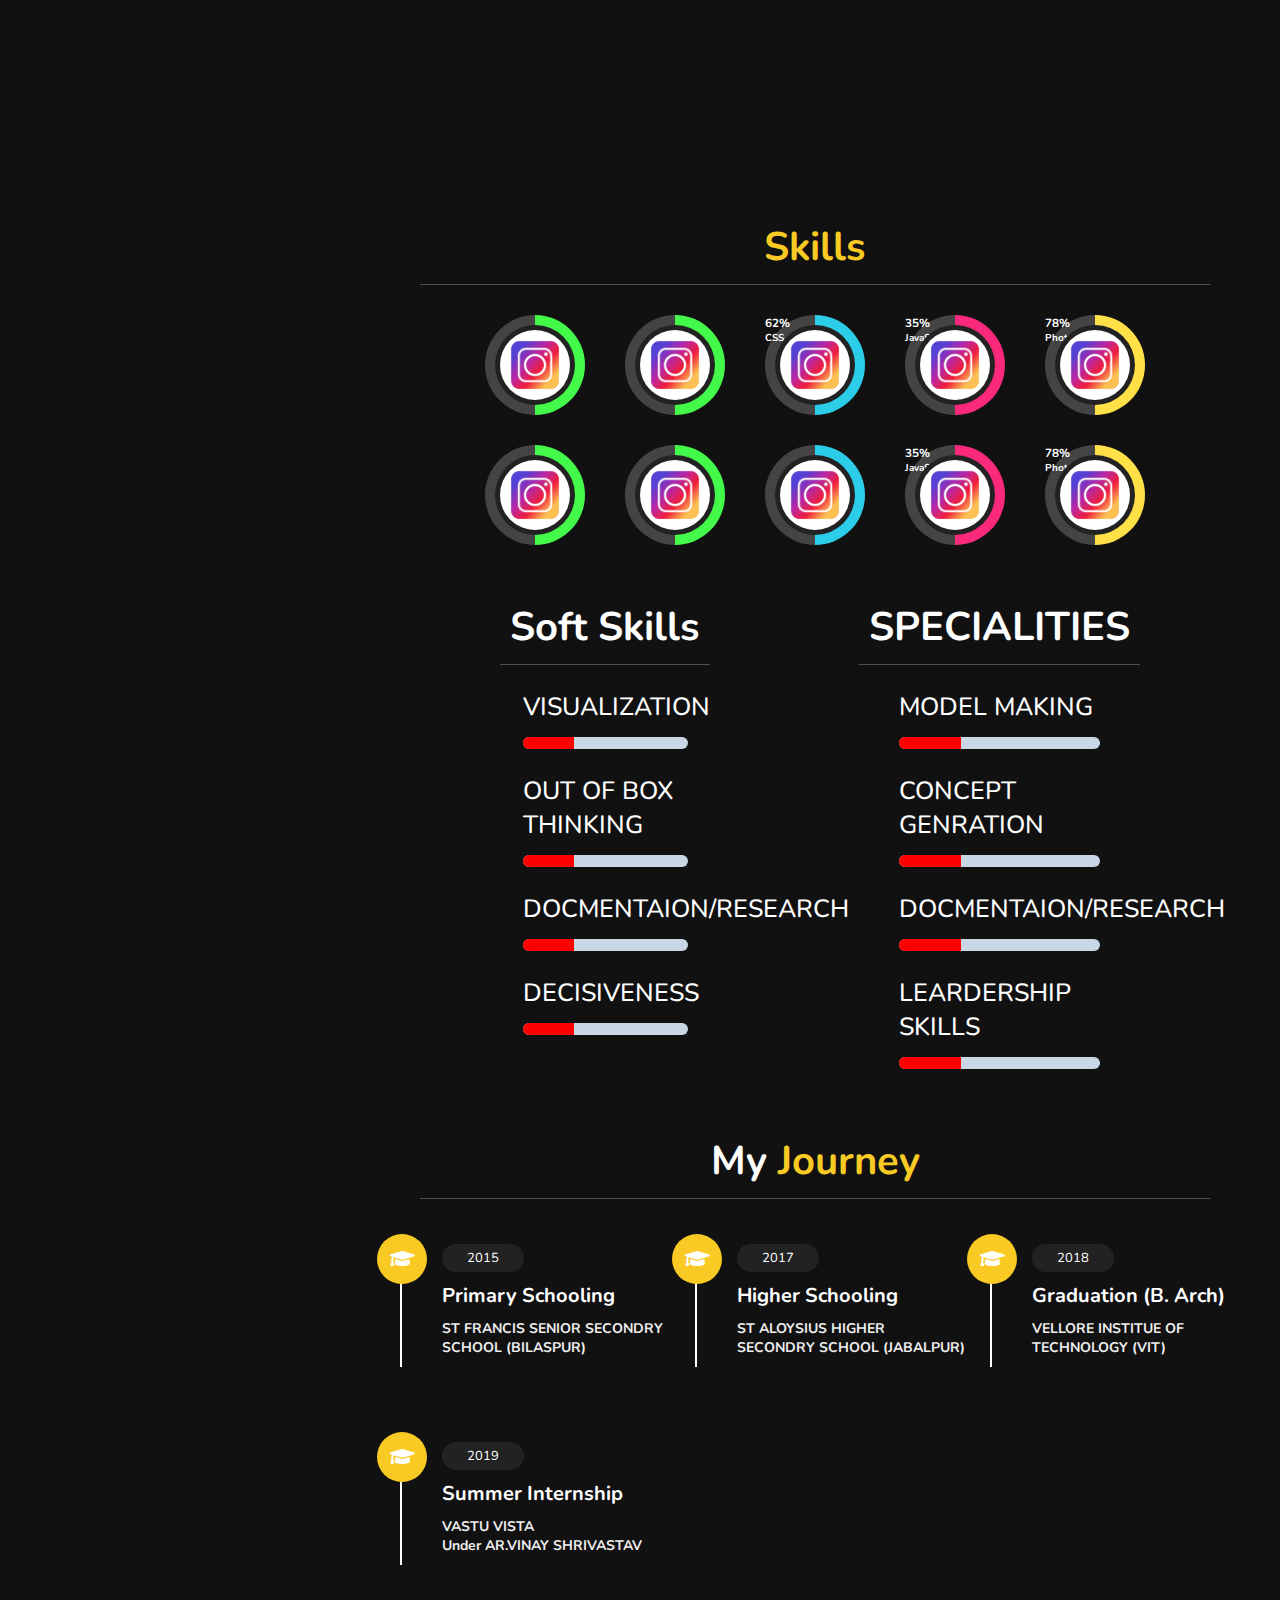
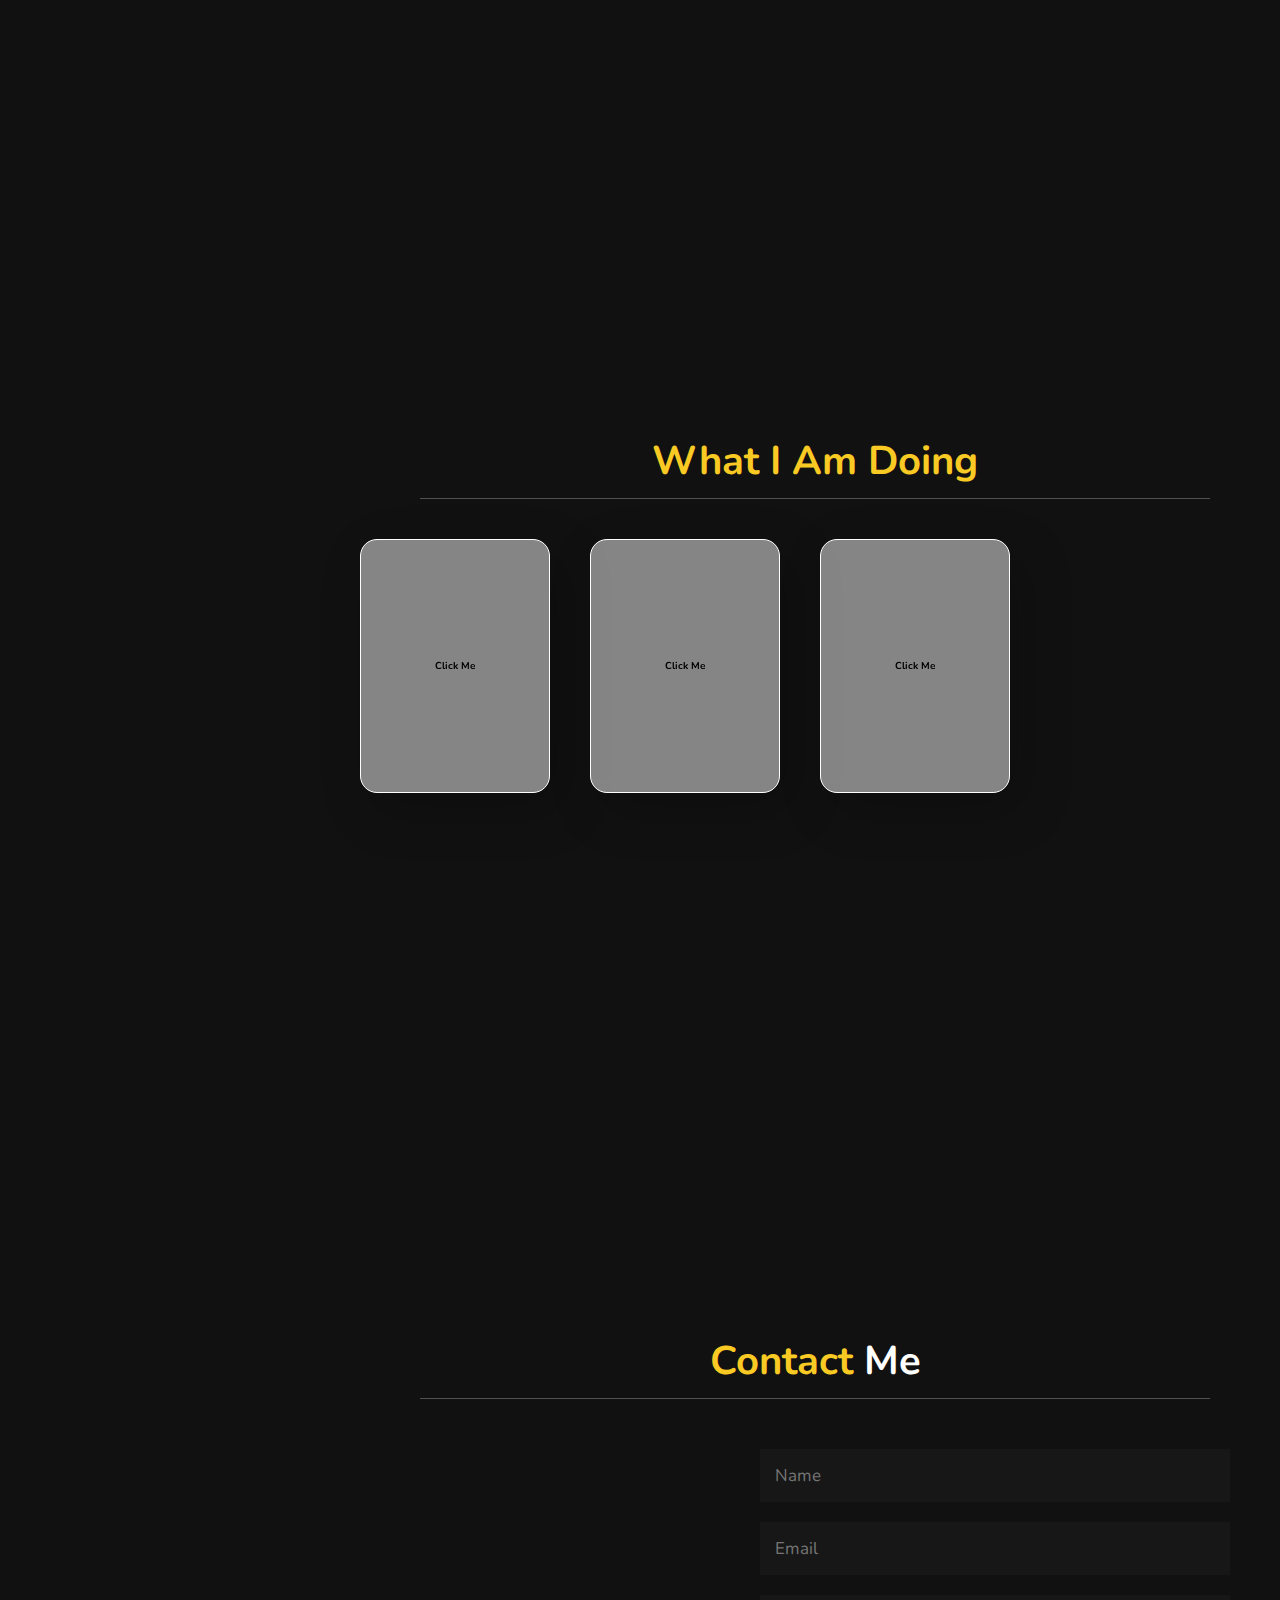
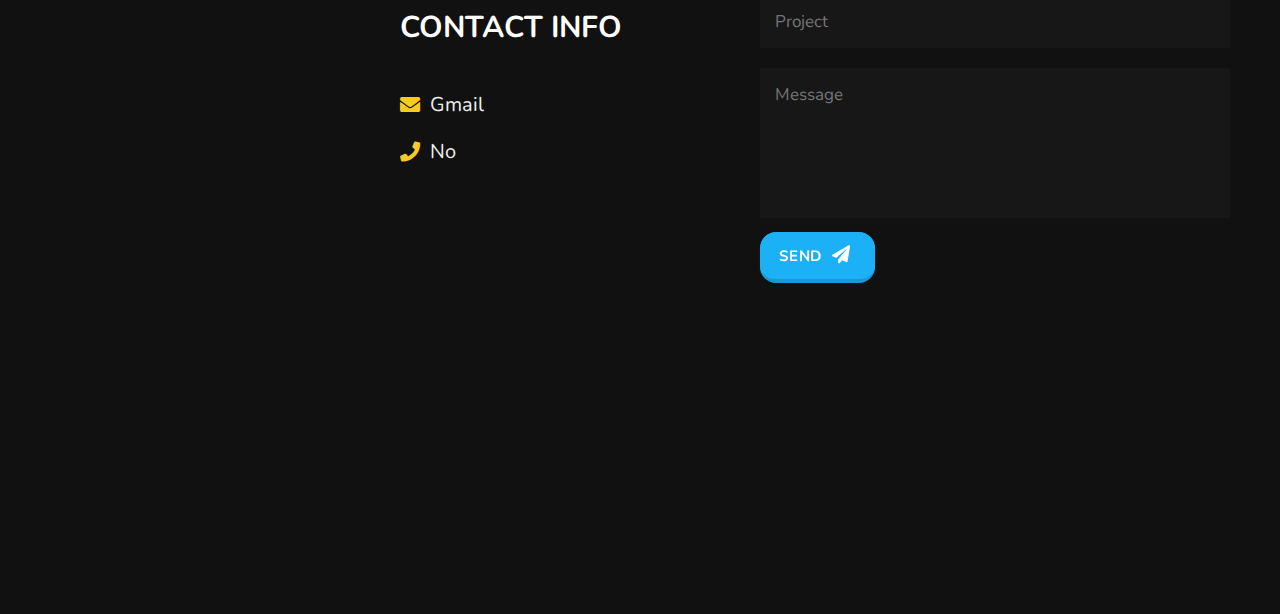
==== commit 8abbc35e: "main website done, content left" ====
--- a/final project/index.html
+++ b/final project/index.html
@@ -5,6 +5,9 @@
     <meta name="viewport" content="width=device-width, initial-scale=1.0">
     <title>responsive personal portfolio website design tutorail</title>
 
+    <!-- icons link -->
+    <script src="https://kit.fontawesome.com/bddced03fd.js" crossorigin="anonymous"></script>
+
     <!-- font awesome cdn link  -->
     <link rel="stylesheet" href="https://cdnjs.cloudflare.com/ajax/libs/font-awesome/5.15.2/css/all.min.css">
 
@@ -13,35 +16,75 @@
 
 </head>
 <body>
+  
+  <nav>
+  
+    <ul>
+        <li><a href="#home" class="active">Home</a></li>
+        <li><a href="#about">About</a></li>
+        <li><a href="#skills">Project</a></li>
+        <li><a href="#education">education</a></li>
+        <li><a href="#portfolio">portfolio</a></li>
+        <li><a href="#internships">internship</a></li>
+        <li><a href="#contact">Contact</a></li>
+    </ul>
+</nav>
 
 <!-- header section starts  -->
 
 <header>
+
     
         <div class="logocover">
             <div class="logoimage">
-                <img src="./rem.png">
-            </div>
-            
+                <img src="./img/rem.png">
+            </div>
+            </div>
+            <h3 class="name">Deepanshu Srivastav</h3>
+        <p class="post">Architect</p>
+        <div class="separator"></div>
+        <div class="social-links">
+          <div class="links">
+            <img src="./img/icons8-email-48.png" height="25px" class="link-img" >
+            <div class="con-name">
+              <h3 class="dash-name">email</h3>
+              <p>akshadagrawal2022@vitbhopal.ac.in</p>
+            </div>
+          </div><br>
+
+          <div class="links">
+            <img src="./img/icons8-phone-50.png" height="25px" class="link-img" >
+            <div class="con-name">
+            <h3 class="dash-name">phone</h3>
+            <p>9998054685</p>
+            </div>
+          </div><br>
+
+          <div class="links">
+            <div class="link-img-box">
+            <img src="./img/icons8-cake-50.png" height="25px" class="link-img">
+          </div>
+            <div class="con-name">
+            <h3 class="dash-name">birthdate</h3>
+            <p>21 June, 2004</p>
+            </div>
+          </div><br>
+
+          <div class="links">
+            <img src="./img/icons8-address-48.png" height="25px" class="link-img">
+            <div class="con-name">
+            <h3 class="dash-name">address</h3>
+            <p>Vit bhopal</p>
+          </div>
+          </div>
+        </div>
+        <div class="separator"></div>
+        <div class="social-head">
+          <i class="fa-brands fa-instagram" style="color: #fff700;"></i>
+          <i class="fa-brands fa-linkedin" style="color: #ffea00;"></i>
+        </div>
+    
                 
-        </div>
-    
-        <h3 class="name">shaikh anas</h3>
-        <p class="post">front end developer</p>
-        </div>
-        <nav class="navbar">
-        <ul>
-        <li><a href="#home">home</button></a></li>
-        <li><a href="#about">about</a></li>
-        <li><a href="#education">education</a></li>
-        <li><a href="#portfolio">portfolio</a></li>
-        <li><a href="#home">home</a></li>
-        </ul>
-        </nav>
-              </header>
-             
-    
-
 </header>
 
 <!-- header section ends -->
@@ -70,18 +113,92 @@
 <section class="about" id="about">
 
 <h1 class="heading"> <span>about</span> me </h1>
-
+  <div class="description">
     <p class="texting"> i am loreum ipsum adjanflakfnslkgnsg
         afsffnsjgsdgs
         fnfj
     </p>
+  </div>
+  <div class="extras">
+    <div class="interests">
+      <h2>INTERESTS</h3>
+      <ul>
+        <li>SOCIAL WORK</li>
+        <li>Reading</li>
+        <li>Outdoor Sports</li>
+      </ul>
+    </div>
+    <div class="lang">
+      <h2>Languages</h3>
+      <ul>
+        <li>English</li>
+        <li>Hindi</li>
+      </ul>
+    </div>
+  </div>
 
 
 </section>
 
 <!-- about section ends -->
-<!--skills section ends-->
-<section class="skills">
+<!--skills section starts-->
+
+
+<section class="skills" id="skills">
+  <h1 class="heading"><span>Skills</span></h1>
+  <div class="skills-logo">
+    <div class="skillcontainer">
+      <div class="skillprogress" style="--i:85;--clr: #43f94a;">
+      <img src="./img/insta.jpg" class="skilllogo">
+      </div>
+      <div class="skillcontainer">
+        <div class="skillprogress" style="--i:85;--clr: #43f94a;">
+        <img src="./img/insta.jpg" class="skilllogo">
+        </div>
+      <div class="skillprogress" style="--i:62;--clr: #2ccde9;">
+        <img src="./img/insta.jpg" class="skilllogo">
+      <h3>62<span>%</span></h3>
+      <h4>CSS</h4>
+      </div>
+      <div class="skillprogress less" style="--i:35; --clr:#fb297b;">
+        <img src="./img/insta.jpg" class="skilllogo">
+      <h3>35<span>%</span></h3>
+      <h4>JavaScript </h4>
+      </div>
+      <div class="skillprogress" style="--i:78; --clr: #ffe047;">
+        <img src="./img/insta.jpg" class="skilllogo">
+      <h3>78<span>%</span></h3>
+      <h4>Photoshop</h4>
+      </div>
+      </div>
+</div>
+<div class="skills-logo2">
+  <div class="skillcontainer">
+    <div class="skillprogress" style="--i:85;--clr: #43f94a;">
+      <img src="./img/insta.jpg" class="skilllogo">
+    </div>
+    <div class="skillcontainer">
+      <div class="skillprogress" style="--i:85;--clr: #43f94a;">
+        <img src="./img/insta.jpg" class="skilllogo">
+      </div>
+    <div class="skillprogress" style="--i:62;--clr: #2ccde9;">
+      <img src="./img/insta.jpg" class="skilllogo">
+    </div>
+    <div class="skillprogress less" style="--i:35; --clr:#fb297b;">
+      <img src="./img/insta.jpg" class="skilllogo">
+    <h3>35<span>%</span></h3>
+    <h4>JavaScript </h4>
+    </div>
+    <div class="skillprogress" style="--i:78; --clr: #ffe047;">
+      <img src="./img/insta.jpg" class="skilllogo">
+    <h3>78<span>%</span></h3>
+    <h4>Photoshop</h4>
+    </div>
+    </div>
+</div>
+       
+
+  
     <div class="about_skills">
       <div class="soft">
         <h1 class="heading">Soft Skills</h1>
@@ -120,7 +237,7 @@
             </div>
           </div>
         </div>
-        
+
         <div class="special">
           <h1 class="heading">SPECIALITIES</h1>
           <div class="main">
@@ -159,7 +276,8 @@
           </div>
         </div>
       </div>
-      
+  
+    </section>
 <!-- education section starts  -->
 
 <section class="education" id="education">
@@ -221,20 +339,68 @@
 <section class="portfolio" id="portfolio">
 
 <h1 class="heading">  <span>what i am doing</span> </h1>
-
-
-    <div class="container">
-        <img class="image" src="your-image.jpg" alt="Your Logo">
-        <svg class="progress-ring" viewBox="0 0 100 100">
-          <circle class="progress-circle" cx="50" cy="50" r="47"/> <!-- Adjust the radius based on the container dimensions -->
-        </svg>
-      </div>
-
-
-
-
-
-</section>
+<div class="flex-card">
+<div class="card-container" onclick="openSlideshow()">
+  <div class="pro-card">
+    Click me
+  </div>
+
+
+<div class="slideshow-container" id="slideshowContainer">
+  <span class="close-btn" onclick="closeSlideshow()">X</span>
+  <div id="slideshowContent">
+    <img class="slideshow-img" src="./img/icons8-address-48.png" alt="Image 1">
+    <img class="slideshow-img" src="./img/icons8-email-48.png" alt="Image 2">
+    <img class="slideshow-img" src="./img/icons8-cake-50.png" alt="Image 3">
+    <!-- Add more images as needed -->
+  </div>
+  <div class="arrow-btn prev-btn" onclick="prevImage()">&#9665;</div>
+  <div class="arrow-btn next-btn" onclick="nextImage()">&#9655;</div>
+</div>
+</div>
+<div class="card-container" onclick="openSlideshow()">
+  <div class="pro-card">
+    Click me
+  </div>
+</div>
+
+<div class="slideshow-container" id="slideshowContainer">
+  <span class="close-btn" onclick="closeSlideshow()">X</span>
+  <div id="slideshowContent">
+    <img class="slideshow-img" src="./img/icons8-address-48.png" alt="Image 1">
+    <img class="slideshow-img" src="./img/icons8-email-48.png" alt="Image 2">
+    <img class="slideshow-img" src="./img/icons8-cake-50.png" alt="Image 3">
+    <!-- Add more images as needed -->
+  </div>
+  <div class="arrow-btn prev-btn" onclick="prevImage()">&#9665;</div>
+  <div class="arrow-btn next-btn" onclick="nextImage()">&#9655;</div>
+</div>
+<div class="card-container" onclick="openSlideshow()">
+  <div class="pro-card">
+    Click me
+  </div>
+</div>
+
+<div class="slideshow-container" id="slideshowContainer">
+  <span class="close-btn" onclick="closeSlideshow()">X</span>
+  <div id="slideshowContent">
+    <img class="slideshow-img" src="./img/icons8-address-48.png" alt="Image 1">
+    <img class="slideshow-img" src="./img/icons8-email-48.png" alt="Image 2">
+    <img class="slideshow-img" src="./img/icons8-cake-50.png" alt="Image 3">
+    <!-- Add more images as needed -->
+  </div>
+  <div class="arrow-btn prev-btn" onclick="prevImage()">&#9665;</div>
+  <div class="arrow-btn next-btn" onclick="nextImage()">&#9655;</div>
+</div>
+</div>
+
+
+
+
+
+
+</section>
+<!----
 <section class="internship" id="internships">
     <h1 class="heading"><span>Internships</span></h1>
 </section>
@@ -243,7 +409,7 @@
 <section class="internship" id="internships">
     <h1 class="heading"><span>achievements</span></h1>
 </section>
-<!-- portfolio section ends -->
+portfolio section ends -->
 
 <!-- contact section starts  -->
 
@@ -298,7 +464,7 @@
 <script src="https://cdnjs.cloudflare.com/ajax/libs/jquery/3.6.0/jquery.min.js"></script>
 
 <!-- custom js file link  -->
-<script src="js/script.js"></script>
+<script src="script.js"></script>
 
 
 </body>
--- a/final project/style.css
+++ b/final project/style.css
@@ -40,6 +40,43 @@
     background:#111;
     overflow-x: hidden;
     padding-left: 35rem;
+}
+
+.name, .post{
+  color: #f9ca24;
+  font-size: 3rem;
+}
+
+.separator {
+  width: 85%;
+  height: 1px;
+  background: #fff4;
+  margin: 16px 0;
+}
+.social-head{
+  font-size: 2.5rem;
+}
+.fa-instagram{
+  padding-right: 3rem;
+}
+.dash-name{
+  color: #f9ca24;
+  font-size: 1.7rem;
+}
+
+.link-img{
+  padding-top: 0.5rem;
+  padding-right: 0.7rem;
+  height: 3.5rem;
+}
+
+.links p{
+  color: white;
+  font-size: 1.3rem;
+}
+
+.links{
+  display: flex;
 }
 
 section{
@@ -171,7 +208,7 @@
     font-size: 2rem;
     color:#eee;
 }
-
+/*
 header .navbar{
     width:100%;
 }
@@ -196,7 +233,7 @@
 header .navbar ul li a:hover{
     background:var(--yellow);
 }
-
+*/
 
 #menu{
     position: fixed;
@@ -444,8 +481,7 @@
     display: none;
 }
 
-.logocover
-{
+.logocover{
     position: relative;
     width: 300px;
     height: 300px;
@@ -453,19 +489,17 @@
     border-radius: 50%;
     overflow: hidden;
 }
-.logocover::before
-{
+
+.logocover::before{
 content: '';
 position: absolute;
 inset: -10px 120px;
 background: linear-gradient(315deg, #00ccff, #d400d4);
 transition: 1sec;
 animation: animate 6s linear infinite;
-
-
-}
-.logocover:hover::before
-{
+}
+
+.logocover:hover::before{
     inset: -10px -120px;
 }
 @keyframes animate
@@ -507,20 +541,131 @@
   object-fit: cover;
   
 }
-
-
-
-
-
-
-
-
-
-
-
-
-
-
+.container
+{
+position: relative;
+display: flex;
+justify-content: center;
+align-items: center;
+flex-wrap: wrap;
+gap: 40px;
+}
+.container .progress{
+  position: relative;
+  width: 150px;
+  height: 150px;
+  border-radius: 50%;
+ color: #fff;
+ background: #444 linear-gradient(to right, transparent 50%, var(--clr) 0);
+}
+.container .progress img{
+  position: absolute;
+  top: 0;
+  left: 0;
+  width: 100%;
+  height: 100%;
+  object-fit: cover;
+  border-radius: 50%;
+  z-index: 1;
+ 
+}
+.container .progress::before{
+  content: '';
+  position: absolute;
+  inset: 10px;
+  border-radius: 50%;
+  background: #222;
+  overflow: hidden;
+}
+.logo{
+  inset: 5px;
+  border: 6px solid blue;
+  z-index: 3;
+  border-radius: 50%;
+  overflow: hidden;
+
+
+}
+.card-container{
+  display: flex;
+  gap: 3rem;
+  padding-top: 4rem;
+}
+.pro-card {
+  box-sizing: border-box;
+  width: 190px;
+  height: 254px;
+  background: rgba(217, 217, 217, 0.58);
+  border: 1px solid white;
+  box-shadow: 12px 17px 51px rgba(0, 0, 0, 0.22);
+  backdrop-filter: blur(6px);
+  border-radius: 17px;
+  text-align: center;
+  cursor: pointer;
+  transition: all 0.5s;
+  display: flex;
+  align-items: center;
+  justify-content: center;
+  user-select: none;
+  font-weight: bolder;
+  color: black;
+}
+
+.pro-card:hover {
+  border: 1px solid black;
+  transform: scale(1.05);
+}
+
+.pro-card:active {
+  transform: scale(0.95) rotateZ(1.7deg);
+}
+.slideshow-container {
+  display: none;
+  position: fixed;
+  top: 50%;
+  left: 50%;
+  transform: translate(-50%, -50%);
+  width: 300px; /* Adjust the width as needed */
+  max-height: 400px; /* Adjust the height as needed */
+  overflow: hidden;
+  background-color: white;
+  padding: 20px;
+  box-shadow: 0 4px 8px rgba(0, 0, 0, 0.1);
+  z-index: 1;
+}
+
+/* Style for the close button */
+.close-btn {
+  position: absolute;
+  top: 10px;
+  right: 10px;
+  cursor: pointer;
+}
+
+/* Style for the slideshow images */
+.slideshow-img {
+  width: 100%;
+  height: auto;
+  display: none;
+}
+
+/* Style for navigation arrows */
+.arrow-btn {
+  position: absolute;
+  top: 50%;
+  transform: translateY(-50%);
+  font-size: 24px;
+  cursor: pointer;
+  color: #333;
+}
+
+.prev-btn {
+  left: 10px;
+}
+
+.next-btn {
+  right: 10px;
+}
 
 
 /* media queries  */
@@ -606,6 +751,11 @@
     flex-wrap: wrap;
     gap: 3rem;
  }
+ .flex-card{
+  display: flex;
+  gap: 4rem;
+  flex-wrap: wrap;
+ }
  .shukla{
     object-fit: cover;
  }
@@ -617,8 +767,8 @@
   }
 
   .image {
-    width: 100%;
-    height: 100%;
+    width: 50%;
+    height: 50%;
     border-radius: 50%;
     object-fit: cover;
     position: relative;
@@ -682,10 +832,18 @@
     flex-wrap: wrap;
     padding:1rem 0;
     padding-left: 3rem;
-  }
+    
+  }
+ 
 
   .about_skills .special{
     margin-right: 7rem;
+    display: inline block;
+   
+    
+  }
+  .special{
+    padding-top: 3.5rem;
   }
   .about_skills .soft{
     margin-left: 5rem;
@@ -700,6 +858,7 @@
   }
   .countbar h3 {
     position: absolute;
+    opacity: 0;
     right: -19px;
     top: -35px;
     background: white;
@@ -707,6 +866,10 @@
     font-size: 16px;
     font-weight: 400;
     border-radius: 5px;
+    transition: opacity 0.3s ease-in-out;
+  }
+  .countbar:hover h3 {
+    opacity: 1;
   }
   .countbar h3::after {
     content: "";
@@ -718,4 +881,197 @@
     background: white;
     transform: rotate(45deg) translateX(-60%);
   }
-  +  
+  .extras{
+    color: white;
+    font-size: 1.3rem;
+    display: flex;
+    align-items: center;
+    flex-wrap: wrap;
+    padding:1rem 0;
+    padding-left: 3rem;
+  }
+  .extras .interests{
+    padding-left: 5rem;
+ }
+ .extras .lang{
+    padding-left: 5rem;
+ }
+ .skillcontainer
+{
+position: relative;
+display: flex;
+justify-content: center;
+align-items: center;
+flex-wrap: wrap;
+gap: 40px;
+}
+.skillcontainer .skillprogress{
+  position: relative;
+  width: 10rem;
+  height: 10rem;
+  border-radius: 50%;
+ color: #fff;
+ background: #444 linear-gradient(to right, transparent 50%, var(--clr) 0);
+}
+.skillcontainer .skillprogress img{
+  position: absolute;
+  top: 1.5rem;
+  left: 1.5rem;
+  width: 70%;
+  height: 70%;
+  object-fit: cover;
+  border-radius: 50%;
+  overflow: hidden;
+  
+ 
+}
+.skillcontainer .skillprogress::before{
+  content: '';
+  position: absolute;
+  inset: 10px;
+  border-radius: 50%;
+  background: #222;
+  overflow: hidden;
+}
+
+.skills-logo2, .skills-logo{
+  padding-top: 3rem;
+}
+
+* {
+  margin: 0;
+  padding: 0;
+  box-sizing: border-box;
+}
+
+
+
+nav {
+  position: fixed;
+  float: left;
+  width: 100%;
+  padding: 15px 0px;
+  font-weight: bold;
+  background-color: #f9ca24;
+  z-index: 1000;
+}
+
+.logo {
+  color: #FFF;
+  font-size: 4rem;
+}
+
+ul {
+  list-style: none;
+  
+}
+
+ul li {
+  display: inline-block;
+  
+  
+}
+
+ul li a {
+  text-decoration: none;
+  color: #8291A5;
+  padding: 8px 30px;
+  border-radius: 7px;
+  transition: all .3s ease;
+}
+
+ul li a:hover,
+ul li a.active {
+  color: #FFF;
+  background: #0075FF;
+}
+
+#icon {
+  background-color: #0075FF;
+  padding: 5px 7px 3px 7px;
+  border-radius: 4px;
+  cursor: pointer;
+  transition: all .3s ease;
+}
+
+#icon svg {
+  color: #FFF;
+  height: 28px;
+  transition: all .3s ease;
+}
+
+#icon:hover {
+  background: #FFF;
+}
+
+
+#checkbox,
+#icon {
+  display: none;
+}
+/* Youtube link */
+.link {
+  position: fixed;
+  background-color: #D12322;
+  padding: 23px 40px;
+  right: -100px;
+  border-radius: 5px;
+  top: 50%;
+  transform: translateY(-50%);
+  transform: rotate(-90deg);
+  font-size: 18px;
+  font-weight: 500;
+  color: #FFF;
+  text-decoration: none;
+  text-transform: capitalize;
+  transition: all .1s ease-in-out;
+}
+
+.link i {
+  padding-left: 7px;
+}
+
+.link:hover {
+  text-decoration: underline;
+  background-color: black;
+}
+@media screen and (max-width: 768px) {
+  nav {
+      border-bottom: 1px solid #455468;
+      padding: 15px 0;
+  
+  }
+
+  ul {
+      position: absolute;
+      width: 100%;
+      height: calc(100vh - 71px);
+      background-color: #18283B;
+      left: 0;
+      top: 0;
+      text-align: center;
+      display: flex;
+      margin-top: 71px;
+      flex-wrap: wrap;
+  }
+      
+
+  ul li {
+      display: block;
+      padding: 20px 15px;
+  }
+
+  ul li a {
+      display: block;
+      padding: 10px 0;
+  }
+
+  #icon {
+      display: block;
+  }
+
+  #checkbox:checked~ul {
+      display: block;
+  }
+}